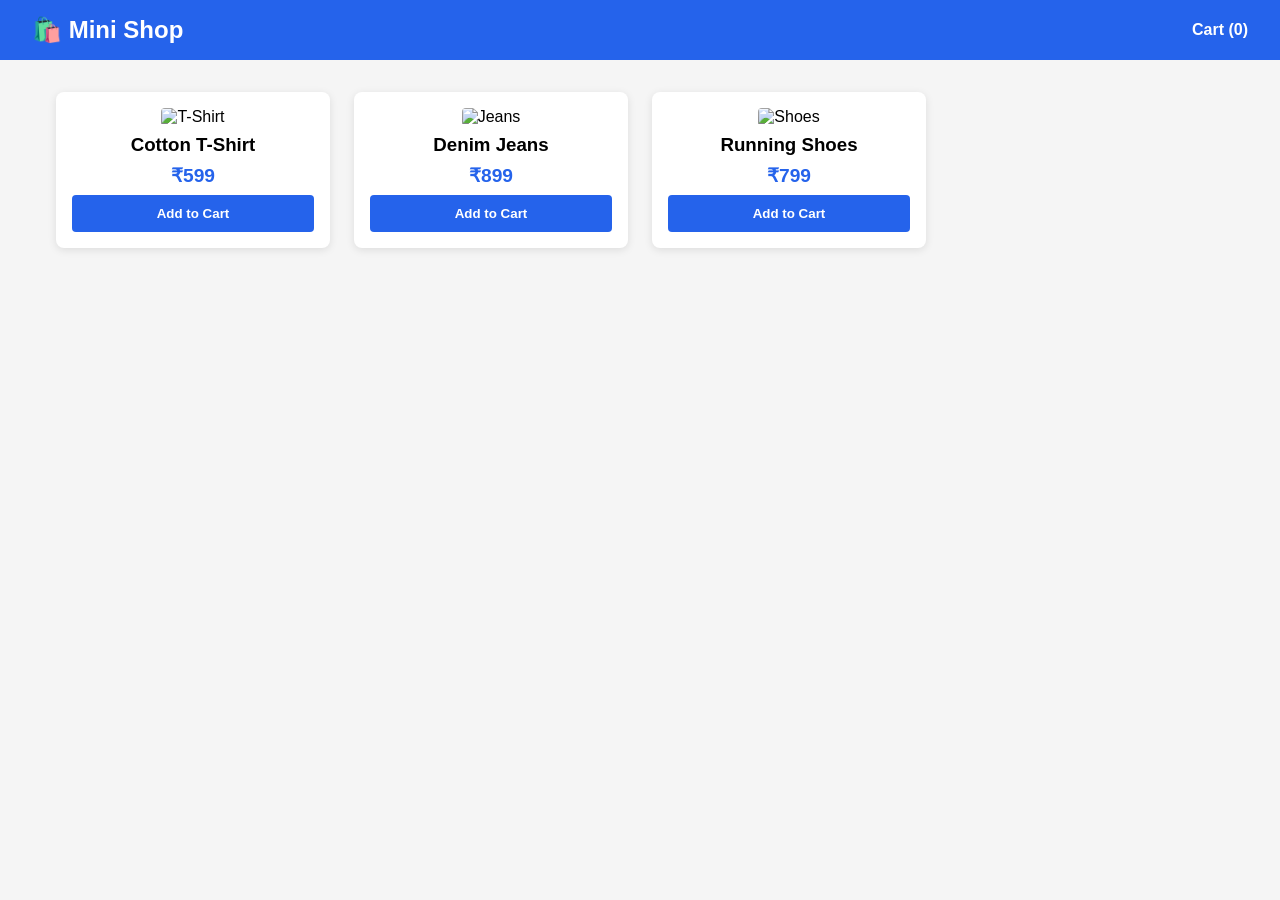
==== index.html @ ed9ce502 "Update index.html" ====
<!DOCTYPE html>
<html lang="en">
<head>
  <meta charset="UTF-8">
  <meta name="viewport" content="width=device-width, initial-scale=1.0">
  <title>Mini Shop</title>
  <style>
    * { margin: 0; padding: 0; box-sizing: border-box; }
    body { font-family: Arial, sans-serif; background: #f5f5f5; }
    
    /* Navbar */
    nav {
      background: #2563eb;
      color: white;
      padding: 1rem 2rem;
      display: flex;
      justify-content: space-between;
      align-items: center;
    }
    nav h1 { font-size: 1.5rem; }
    nav a { color: white; text-decoration: none; font-weight: bold; }
    
    /* Products Grid */
    .container {
      max-width: 1200px;
      margin: 2rem auto;
      padding: 0 1rem;
    }
    .products {
      display: grid;
      grid-template-columns: repeat(auto-fill, minmax(250px, 1fr));
      gap: 1.5rem;
    }
    
    /* Product Card */
    .product-card {
      background: white;
      border-radius: 8px;
      padding: 1rem;
      box-shadow: 0 2px 8px rgba(0,0,0,0.1);
      text-align: center;
    }
    .product-card img {
      width: 100%;
      height: 200px;
      object-fit: cover;
      border-radius: 4px;
    }
    .product-card h3 { margin: 0.5rem 0; }
    .product-card p { color: #2563eb; font-weight: bold; font-size: 1.2rem; }
    
    /* Button */
    .btn {
      background: #2563eb;
      color: white;
      border: none;
      padding: 0.7rem 1.5rem;
      border-radius: 4px;
      cursor: pointer;
      margin-top: 0.5rem;
      width: 100%;
      font-weight: bold;
    }
    .btn:hover { background: #1d4ed8; }
  </style>
</head>
<body>

  <!-- NAVBAR - Cart Count Yaha Hai -->
  <nav>
    <h1>🛍️ Mini Shop</h1>
    <a href="/cart">Cart (<span id="cart-count">0</span>)</a>
  </nav>

  <!-- PRODUCTS -->
  <div class="container">
    <div class="products">
      
      <!-- PRODUCT 1 -->
      <div class="product-card">
        <img src="https://via.placeholder.com/250x200" alt="T-Shirt">
        <h3>Cotton T-Shirt</h3>
        <p>₹599</p>
        <button class="btn" onclick="addToCart(1, 'Cotton T-Shirt', 599, 'https://via.placeholder.com/250x200')">
          Add to Cart
        </button>
      </div>

      <!-- PRODUCT 2 -->
      <div class="product-card">
        <img src="https://via.placeholder.com/250x200" alt="Jeans">
        <h3>Denim Jeans</h3>
        <p>₹899</p>
        <button class="btn" onclick="addToCart(2, 'Denim Jeans', 899, 'https://via.placeholder.com/250x200')">
          Add to Cart
        </button>
      </div>

      <!-- PRODUCT 3 -->
      <div class="product-card">
        <img src="https://via.placeholder.com/250x200" alt="Shoes">
        <h3>Running Shoes</h3>
        <p>₹799</p>
        <button class="btn" onclick="addToCart(3, 'Running Shoes', 799, 'https://via.placeholder.com/250x200')">
          Add to Cart
        </button>
      </div>

    </div>
  </div>

  <!-- SCRIPT.JS LINK - Sabse Neeche -->
  <script src="script.js"></script>
</body>
</html>
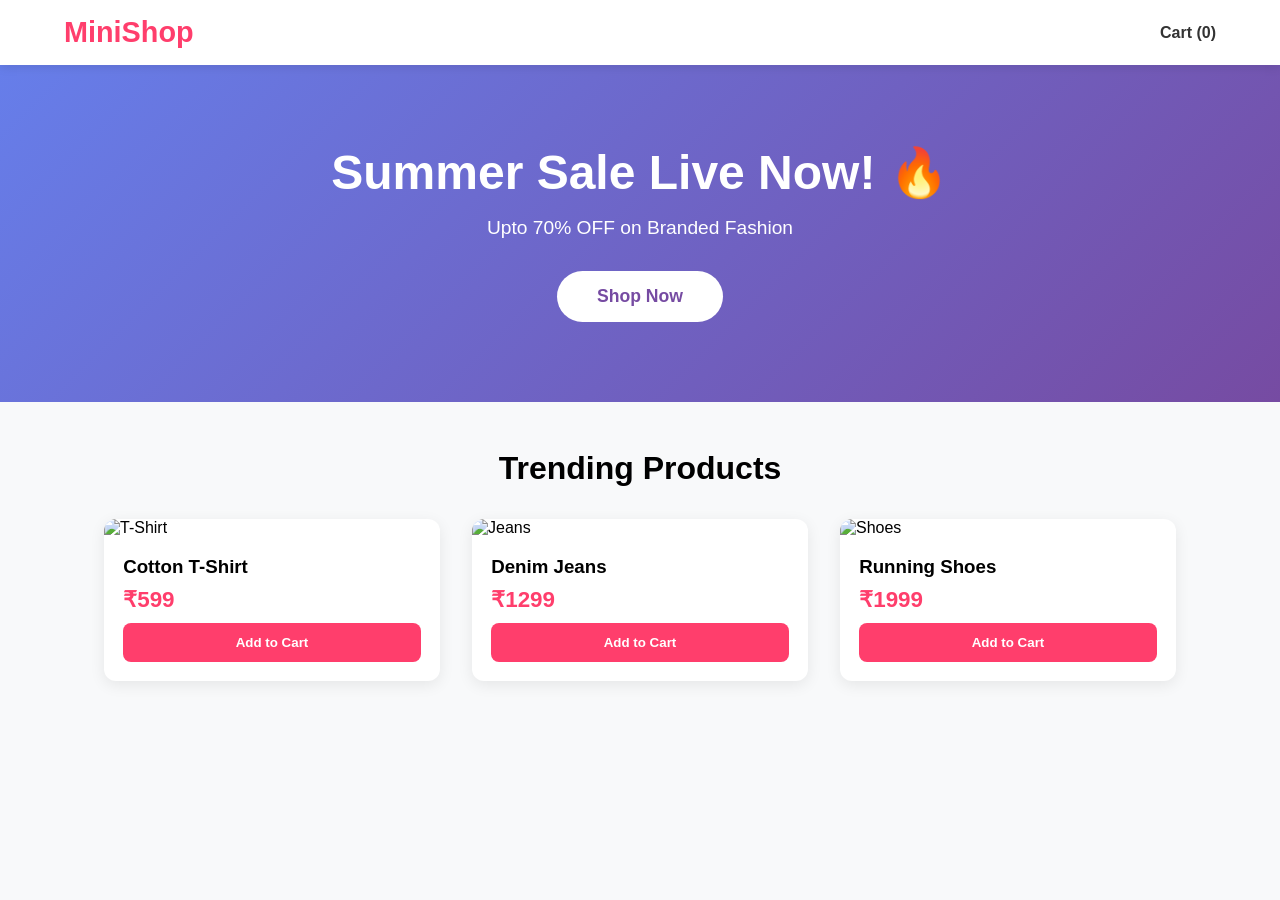
==== commit 54a0ca40: "Update index.html" ====
--- a/index.html
+++ b/index.html
@@ -3,113 +3,144 @@
 <head>
   <meta charset="UTF-8">
   <meta name="viewport" content="width=device-width, initial-scale=1.0">
-  <title>Mini Shop</title>
+  <title>Mini Shop - Fashion Store</title>
   <style>
     * { margin: 0; padding: 0; box-sizing: border-box; }
-    body { font-family: Arial, sans-serif; background: #f5f5f5; }
+    body { font-family: 'Poppins', sans-serif; background: #f8f9fa; }
     
-    /* Navbar */
     nav {
-      background: #2563eb;
-      color: white;
-      padding: 1rem 2rem;
+      background: white;
+      padding: 1rem 5%;
+      box-shadow: 0 2px 10px rgba(0,0,0,0.1);
       display: flex;
       justify-content: space-between;
       align-items: center;
+      position: sticky;
+      top: 0;
     }
-    nav h1 { font-size: 1.5rem; }
-    nav a { color: white; text-decoration: none; font-weight: bold; }
+    nav h1 { color: #ff3e6c; font-size: 1.8rem; }
+    nav a { color: #333; text-decoration: none; font-weight: 600; }
     
-    /* Products Grid */
-    .container {
-      max-width: 1200px;
-      margin: 2rem auto;
-      padding: 0 1rem;
+    /* HERO SECTION - Yahi game changer hai */
+    .hero {
+      background: linear-gradient(135deg, #667eea 0%, #764ba2 100%);
+      color: white;
+      text-align: center;
+      padding: 80px 20px;
     }
+    .hero h2 { font-size: 3rem; margin-bottom: 1rem; }
+    .hero p { font-size: 1.2rem; margin-bottom: 2rem; }
+    .btn-primary {
+      background: white;
+      color: #764ba2;
+      padding: 15px 40px;
+      border: none;
+      border-radius: 50px;
+      font-size: 1.1rem;
+      font-weight: bold;
+      cursor: pointer;
+    }
+    .btn-primary:hover { transform: scale(1.05); }
+    
+    .container { max-width: 1200px; margin: 3rem auto; padding: 0 5%; }
+    .section-title { font-size: 2rem; margin-bottom: 2rem; text-align: center; }
+    
     .products {
       display: grid;
-      grid-template-columns: repeat(auto-fill, minmax(250px, 1fr));
-      gap: 1.5rem;
+      grid-template-columns: repeat(auto-fill, minmax(280px, 1fr));
+      gap: 2rem;
     }
     
-    /* Product Card */
     .product-card {
       background: white;
-      border-radius: 8px;
-      padding: 1rem;
-      box-shadow: 0 2px 8px rgba(0,0,0,0.1);
-      text-align: center;
+      border-radius: 12px;
+      overflow: hidden;
+      box-shadow: 0 4px 15px rgba(0,0,0,0.08);
+      transition: all 0.3s;
+    }
+    .product-card:hover {
+      transform: translateY(-8px);
+      box-shadow: 0 12px 30px rgba(0,0,0,0.15);
     }
     .product-card img {
       width: 100%;
-      height: 200px;
+      height: 300px;
       object-fit: cover;
-      border-radius: 4px;
     }
-    .product-card h3 { margin: 0.5rem 0; }
-    .product-card p { color: #2563eb; font-weight: bold; font-size: 1.2rem; }
+    .product-info { padding: 1.2rem; }
+    .product-info h3 { margin-bottom: 0.5rem; }
+    .price { color: #ff3e6c; font-size: 1.4rem; font-weight: bold; }
     
-    /* Button */
     .btn {
-      background: #2563eb;
+      background: #ff3e6c;
       color: white;
       border: none;
-      padding: 0.7rem 1.5rem;
-      border-radius: 4px;
+      padding: 12px;
+      border-radius: 8px;
       cursor: pointer;
-      margin-top: 0.5rem;
       width: 100%;
-      font-weight: bold;
+      margin-top: 10px;
+      font-weight: 600;
     }
-    .btn:hover { background: #1d4ed8; }
+    .btn:hover { background: #e02d55; }
   </style>
 </head>
 <body>
 
-  <!-- NAVBAR - Cart Count Yaha Hai -->
   <nav>
-    <h1>🛍️ Mini Shop</h1>
+    <h1>MiniShop</h1>
     <a href="/cart">Cart (<span id="cart-count">0</span>)</a>
   </nav>
 
-  <!-- PRODUCTS -->
-  <div class="container">
+  <!-- HERO SECTION - PEHLE YE AAYEGA -->
+  <div class="hero">
+    <h2>Summer Sale Live Now! 🔥</h2>
+    <p>Upto 70% OFF on Branded Fashion</p>
+    <button class="btn-primary" onclick="document.getElementById('products').scrollIntoView()">Shop Now</button>
+  </div>
+
+  <!-- PRODUCTS SECTION -->
+  <div class="container" id="products">
+    <h2 class="section-title">Trending Products</h2>
+    
     <div class="products">
       
-      <!-- PRODUCT 1 -->
       <div class="product-card">
-        <img src="https://via.placeholder.com/250x200" alt="T-Shirt">
-        <h3>Cotton T-Shirt</h3>
-        <p>₹599</p>
-        <button class="btn" onclick="addToCart(1, 'Cotton T-Shirt', 599, 'https://via.placeholder.com/250x200')">
-          Add to Cart
-        </button>
+        <img src="https://images.unsplash.com/photo-1521572163474-6864f9cf17ab?w=400" alt="T-Shirt">
+        <div class="product-info">
+          <h3>Cotton T-Shirt</h3>
+          <p class="price">₹599</p>
+          <button class="btn" onclick="addToCart(1, 'Cotton T-Shirt', 599, 'https://images.unsplash.com/photo-1521572163474-6864f9cf17ab?w=400')">
+            Add to Cart
+          </button>
+        </div>
       </div>
 
-      <!-- PRODUCT 2 -->
       <div class="product-card">
-        <img src="https://via.placeholder.com/250x200" alt="Jeans">
-        <h3>Denim Jeans</h3>
-        <p>₹899</p>
-        <button class="btn" onclick="addToCart(2, 'Denim Jeans', 899, 'https://via.placeholder.com/250x200')">
-          Add to Cart
-        </button>
+        <img src="https://images.unsplash.com/photo-1542272604-787c3835535d?w=400" alt="Jeans">
+        <div class="product-info">
+          <h3>Denim Jeans</h3>
+          <p class="price">₹1299</p>
+          <button class="btn" onclick="addToCart(2, 'Denim Jeans', 1299, 'https://images.unsplash.com/photo-1542272604-787c3835535d?w=400')">
+            Add to Cart
+          </button>
+        </div>
       </div>
 
-      <!-- PRODUCT 3 -->
       <div class="product-card">
-        <img src="https://via.placeholder.com/250x200" alt="Shoes">
-        <h3>Running Shoes</h3>
-        <p>₹799</p>
-        <button class="btn" onclick="addToCart(3, 'Running Shoes', 799, 'https://via.placeholder.com/250x200')">
-          Add to Cart
-        </button>
+        <img src="https://images.unsplash.com/photo-1542291026-7eec264c27ff?w=400" alt="Shoes">
+        <div class="product-info">
+          <h3>Running Shoes</h3>
+          <p class="price">₹1999</p>
+          <button class="btn" onclick="addToCart(3, 'Running Shoes', 1999, 'https://images.unsplash.com/photo-1542291026-7eec264c27ff?w=400')">
+            Add to Cart
+          </button>
+        </div>
       </div>
 
     </div>
   </div>
 
-  <!-- SCRIPT.JS LINK - Sabse Neeche -->
   <script src="script.js"></script>
 </body>
 </html>
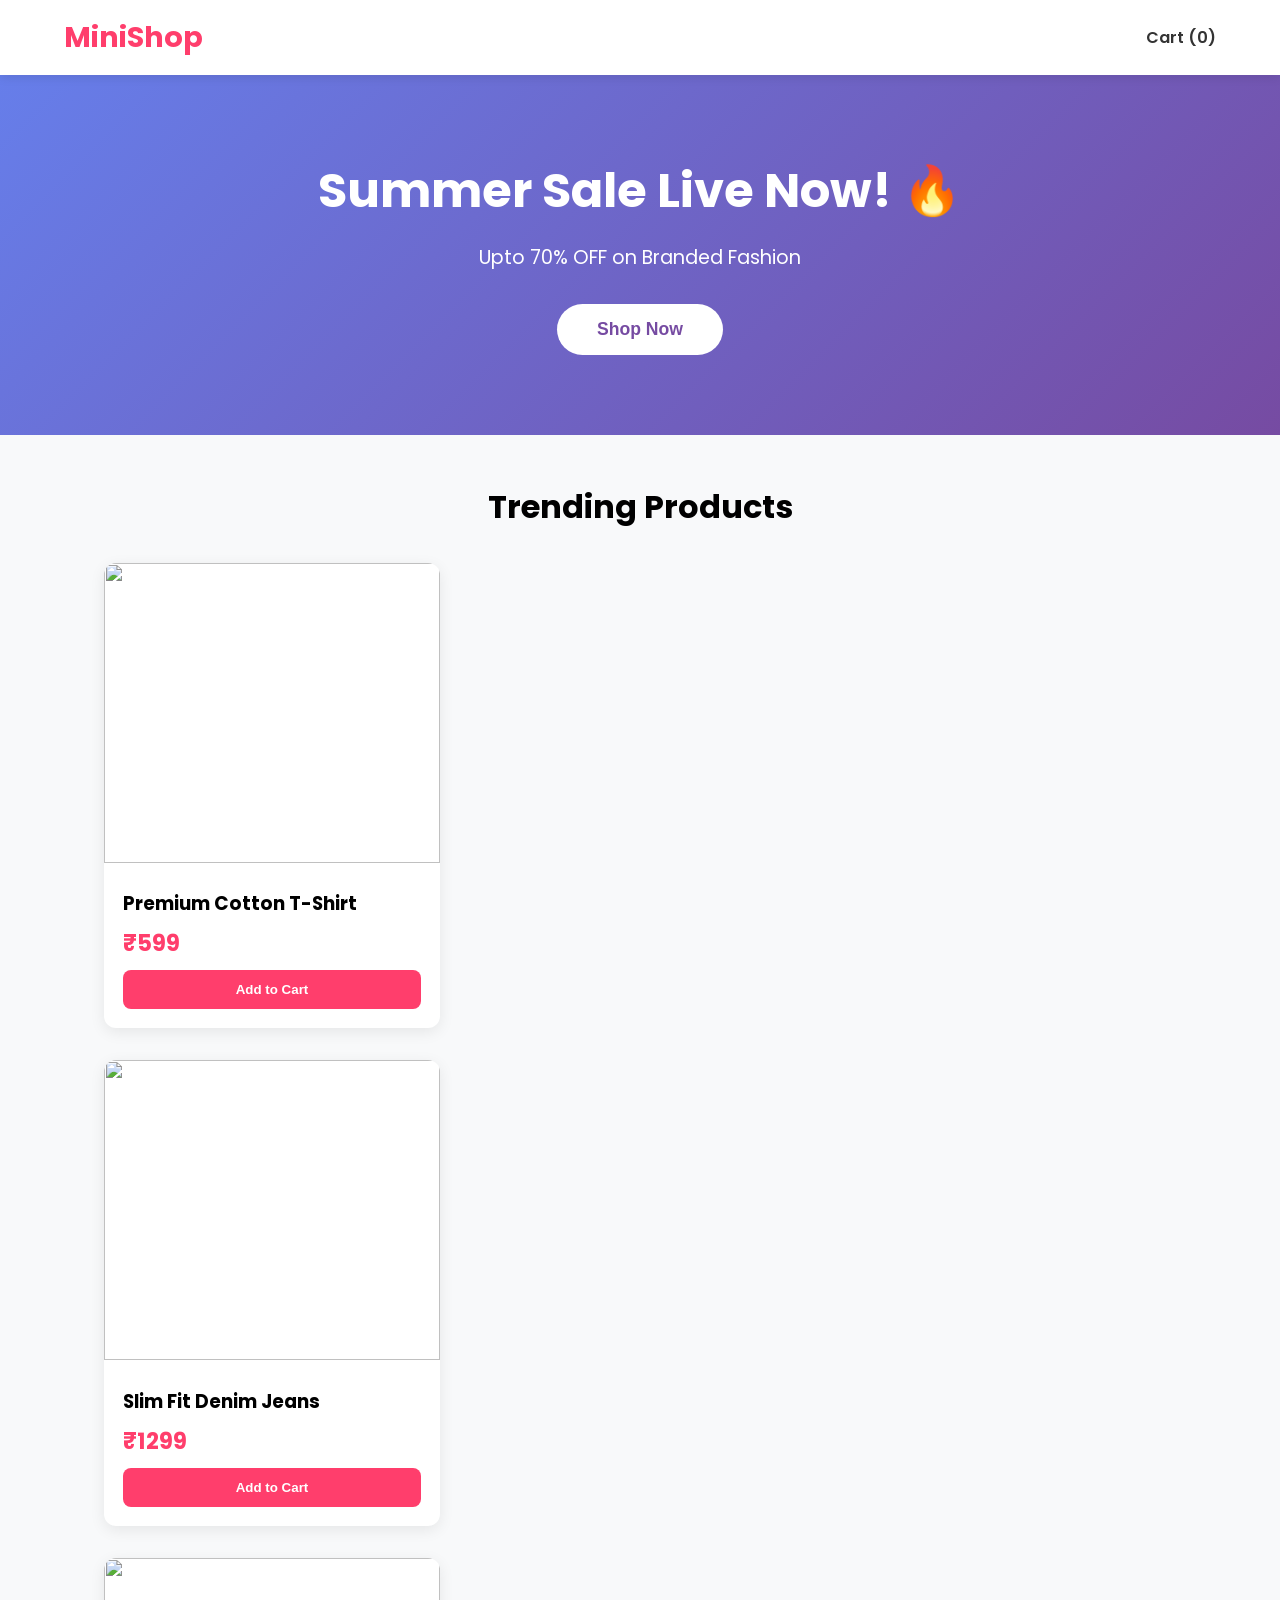
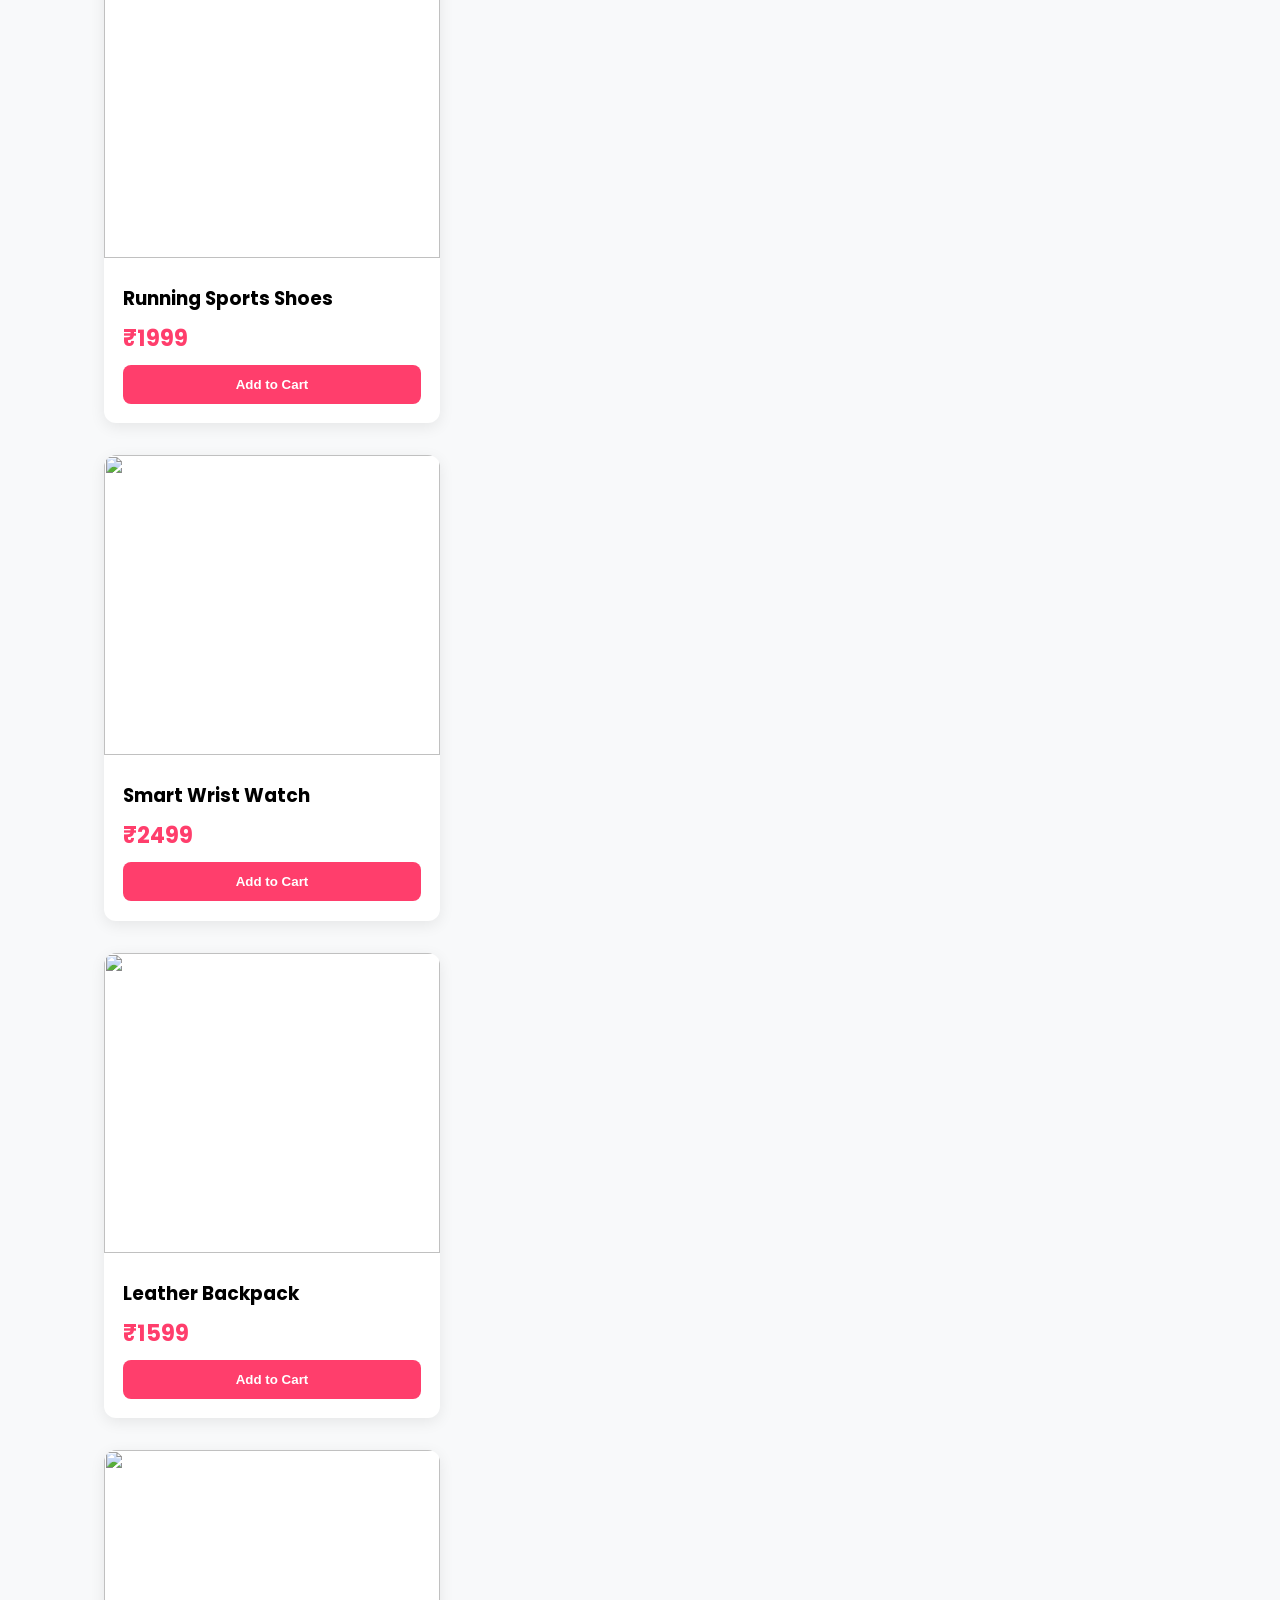
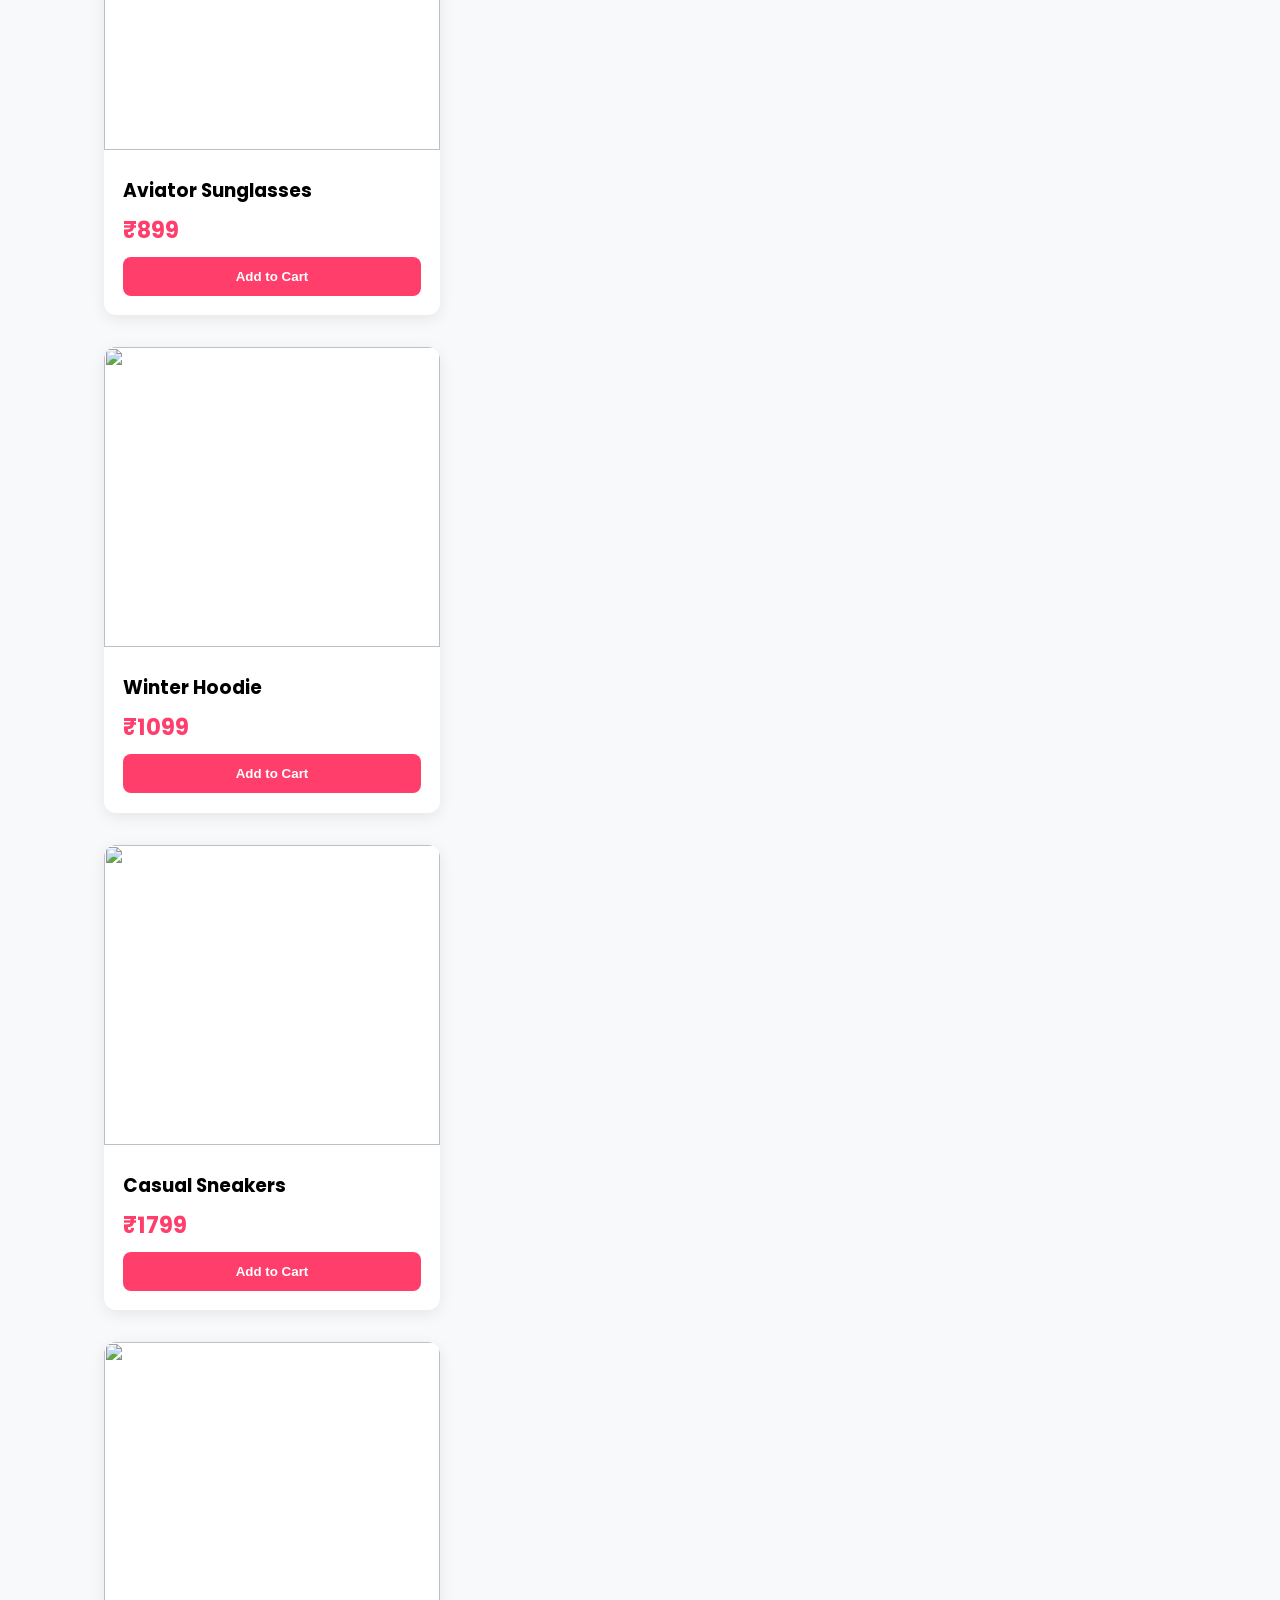
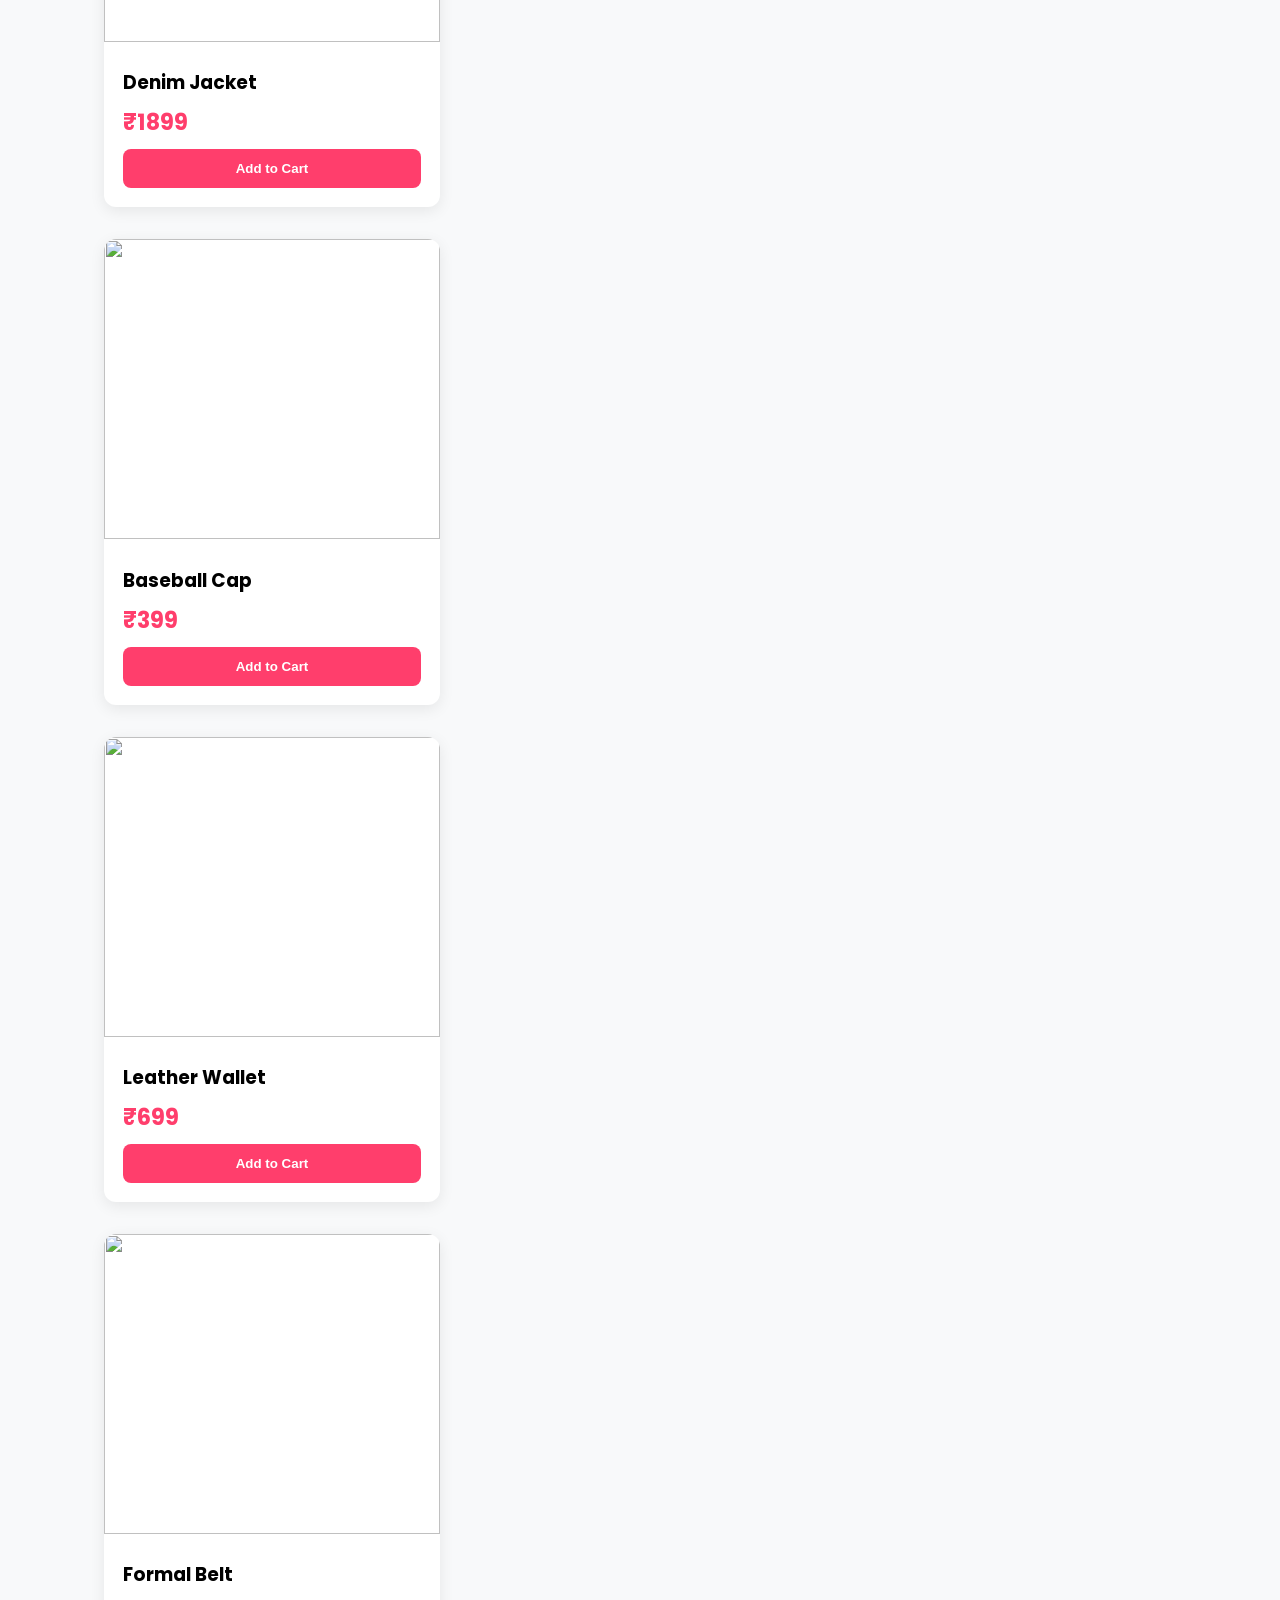
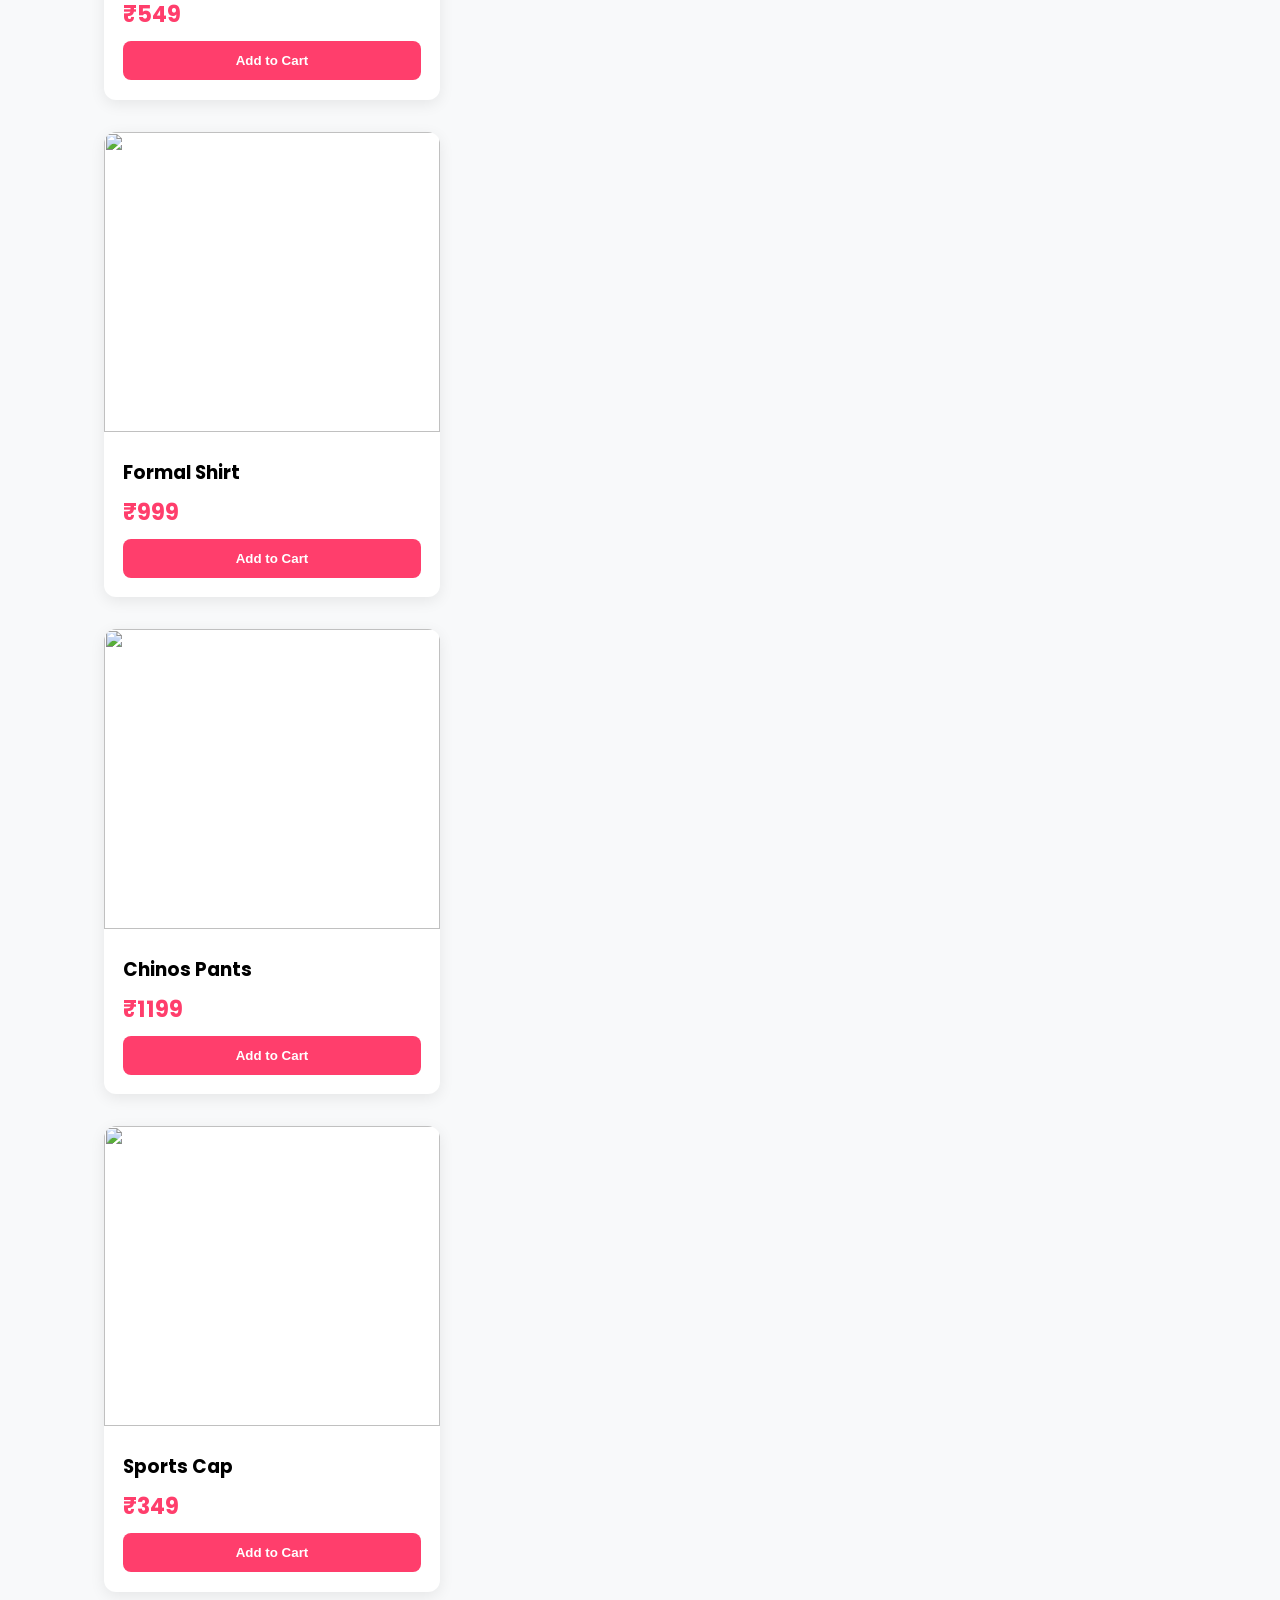
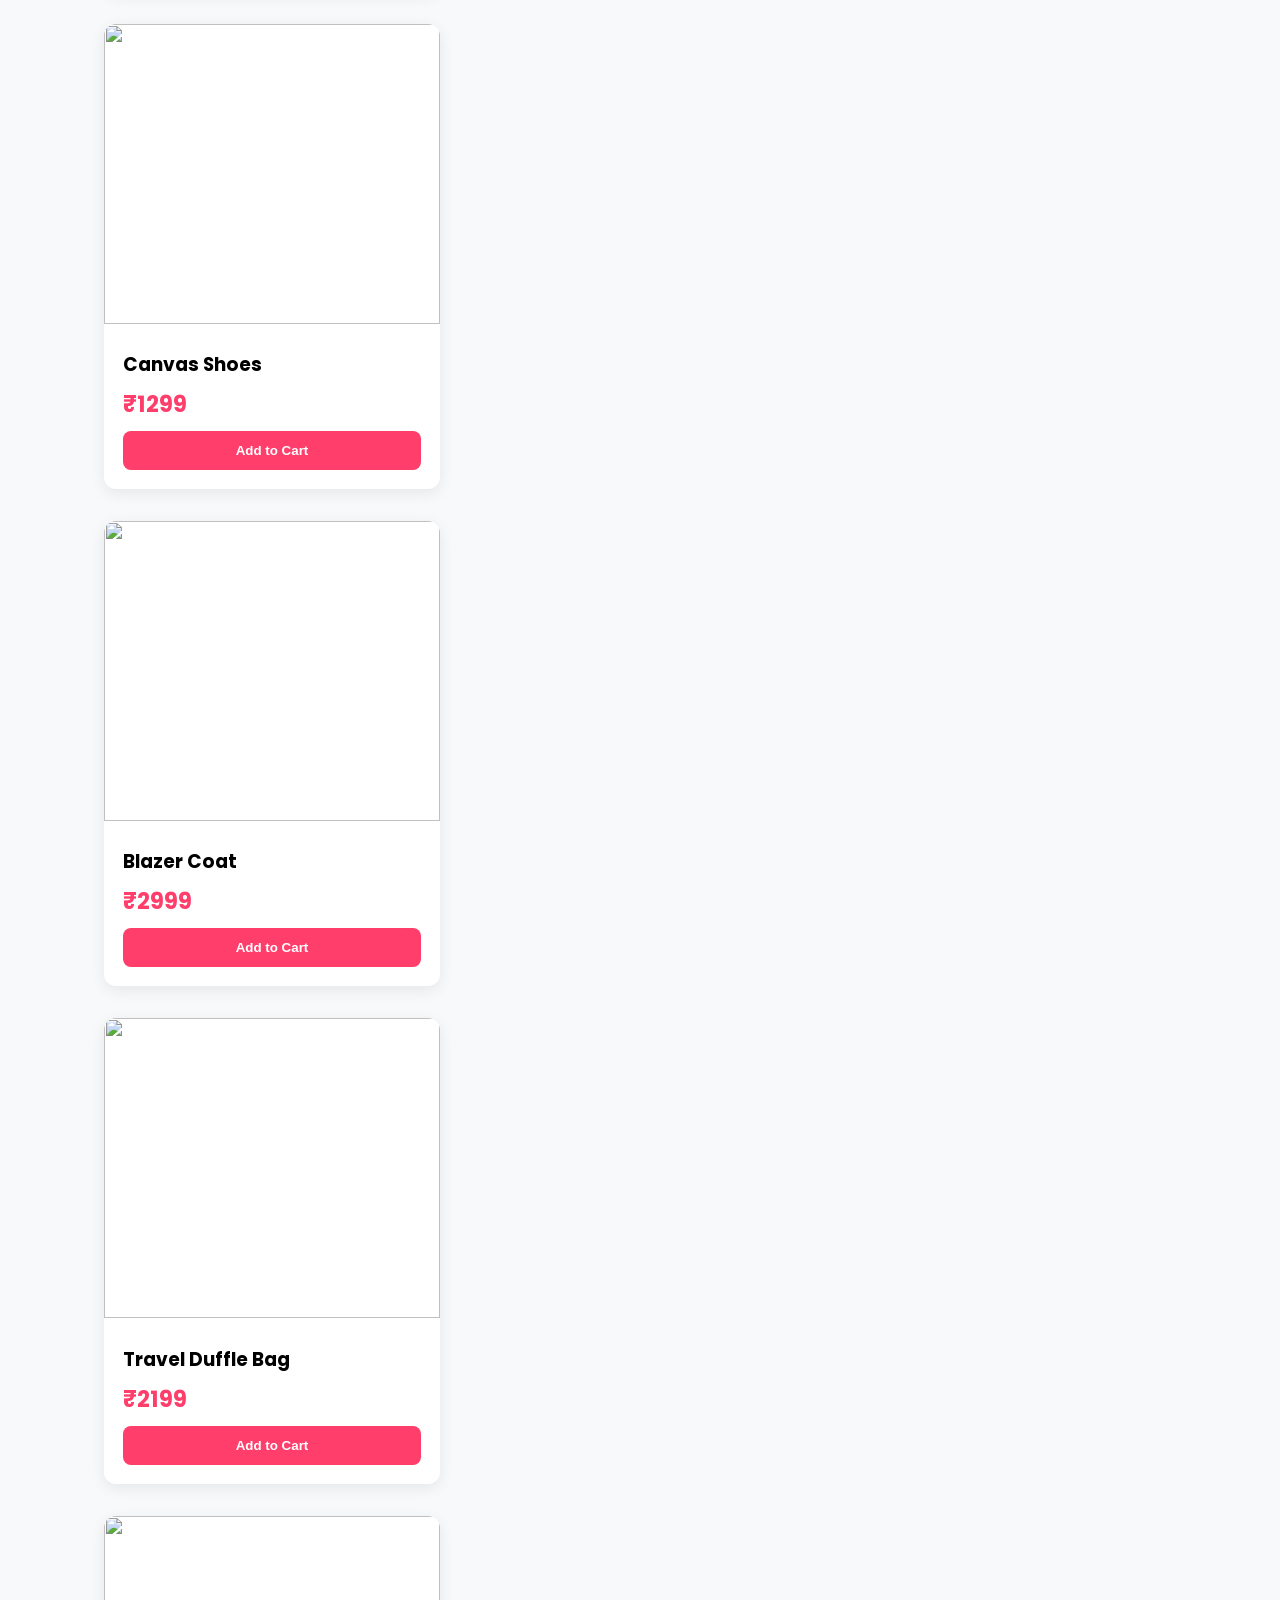
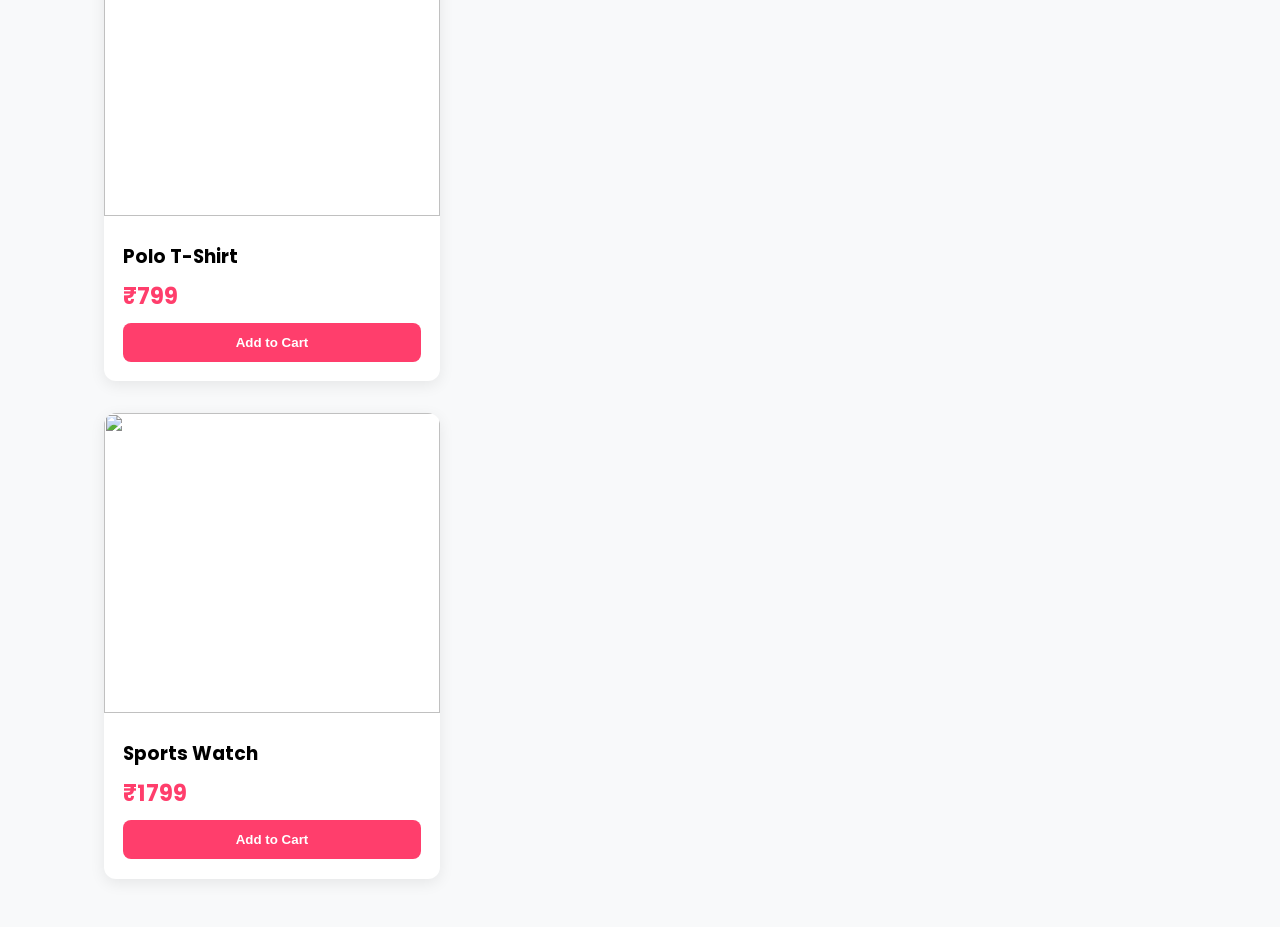
==== commit b3227fbd: "Update index.html" ====
--- a/index.html
+++ b/index.html
@@ -1,6 +1,7 @@
 <!DOCTYPE html>
 <html lang="en">
 <head>
+  <link href="https://fonts.googleapis.com/css2?family=Poppins:wght@300;400;500;600;700&display=swap" rel="stylesheet">
   <meta charset="UTF-8">
   <meta name="viewport" content="width=device-width, initial-scale=1.0">
   <title>Mini Shop - Fashion Store</title>
@@ -104,41 +105,48 @@
     <h2 class="section-title">Trending Products</h2>
     
     <div class="products">
-      
-      <div class="product-card">
-        <img src="https://images.unsplash.com/photo-1521572163474-6864f9cf17ab?w=400" alt="T-Shirt">
-        <div class="product-info">
-          <h3>Cotton T-Shirt</h3>
-          <p class="price">₹599</p>
-          <button class="btn" onclick="addToCart(1, 'Cotton T-Shirt', 599, 'https://images.unsplash.com/photo-1521572163474-6864f9cf17ab?w=400')">
-            Add to Cart
-          </button>
-        </div>
-      </div>
+      <div class="products">
+  <!-- 1 --> <div class="product-card"><img src="https://images.unsplash.com/photo-1521572163474-6864f9cf17ab?w=400"><div class="product-info"><h3>Premium Cotton T-Shirt</h3><p class="price">₹599</p><button class="btn" onclick="addToCart(1,'Premium Cotton T-Shirt',599,'https://images.unsplash.com/photo-1521572163474-6864f9cf17ab?w=400')">Add to Cart</button></div></div>
+  
+  <!-- 2 --> <div class="product-card"><img src="https://images.unsplash.com/photo-1542272604-787c3835535d?w=400"><div class="product-info"><h3>Slim Fit Denim Jeans</h3><p class="price">₹1299</p><button class="btn" onclick="addToCart(2,'Slim Fit Denim Jeans',1299,'https://images.unsplash.com/photo-1542272604-787c3835535d?w=400')">Add to Cart</button></div></div>
+  
+  <!-- 3 --> <div class="product-card"><img src="https://images.unsplash.com/photo-1542291026-7eec264c27ff?w=400"><div class="product-info"><h3>Running Sports Shoes</h3><p class="price">₹1999</p><button class="btn" onclick="addToCart(3,'Running Sports Shoes',1999,'https://images.unsplash.com/photo-1542291026-7eec264c27ff?w=400')">Add to Cart</button></div></div>
+  
+  <!-- 4 --> <div class="product-card"><img src="https://images.unsplash.com/photo-1523275335684-37898b6baf30?w=400"><div class="product-info"><h3>Smart Wrist Watch</h3><p class="price">₹2499</p><button class="btn" onclick="addToCart(4,'Smart Wrist Watch',2499,'https://images.unsplash.com/photo-1523275335684-37898b6baf30?w=400')">Add to Cart</button></div></div>
+  
+  <!-- 5 --> <div class="product-card"><img src="https://images.unsplash.com/photo-1553062407-98eeb64c6a62?w=400"><div class="product-info"><h3>Leather Backpack</h3><p class="price">₹1599</p><button class="btn" onclick="addToCart(5,'Leather Backpack',1599,'https://images.unsplash.com/photo-1553062407-98eeb64c6a62?w=400')">Add to Cart</button></div></div>
+  
+  <!-- 6 --> <div class="product-card"><img src="https://images.unsplash.com/photo-1572635196237-14b3f281503f?w=400"><div class="product-info"><h3>Aviator Sunglasses</h3><p class="price">₹899</p><button class="btn" onclick="addToCart(6,'Aviator Sunglasses',899,'https://images.unsplash.com/photo-1572635196237-14b3f281503f?w=400')">Add to Cart</button></div></div>
+  
+  <!-- 7 --> <div class="product-card"><img src="https://images.unsplash.com/photo-1556821840-3a63f95609a7?w=400"><div class="product-info"><h3>Winter Hoodie</h3><p class="price">₹1099</p><button class="btn" onclick="addToCart(7,'Winter Hoodie',1099,'https://images.unsplash.com/photo-1556821840-3a63f95609a7?w=400')">Add to Cart</button></div></div>
+  
+  <!-- 8 --> <div class="product-card"><img src="https://images.unsplash.com/photo-1560769629-975ec94e6a86?w=400"><div class="product-info"><h3>Casual Sneakers</h3><p class="price">₹1799</p><button class="btn" onclick="addToCart(8,'Casual Sneakers',1799,'https://images.unsplash.com/photo-1560769629-975ec94e6a86?w=400')">Add to Cart</button></div></div>
+  
+  <!-- 9 --> <div class="product-card"><img src="https://images.unsplash.com/photo-1551028719-00167b16eac5?w=400"><div class="product-info"><h3>Denim Jacket</h3><p class="price">₹1899</p><button class="btn" onclick="addToCart(9,'Denim Jacket',1899,'https://images.unsplash.com/photo-1551028719-00167b16eac5?w=400')">Add to Cart</button></div></div>
+  
+  <!-- 10 --> <div class="product-card"><img src="https://images.unsplash.com/photo-1588850561407-ed78c282e89b?w=400"><div class="product-info"><h3>Baseball Cap</h3><p class="price">₹399</p><button class="btn" onclick="addToCart(10,'Baseball Cap',399,'https://images.unsplash.com/photo-1588850561407-ed78c282e89b?w=400')">Add to Cart</button></div></div>
+  
+  <!-- 11 --> <div class="product-card"><img src="https://images.unsplash.com/photo-1627123424574-724758594e93?w=400"><div class="product-info"><h3>Leather Wallet</h3><p class="price">₹699</p><button class="btn" onclick="addToCart(11,'Leather Wallet',699,'https://images.unsplash.com/photo-1627123424574-724758594e93?w=400')">Add to Cart</button></div></div>
+  
+  <!-- 12 --> <div class="product-card"><img src="https://images.unsplash.com/photo-1531310197839-ccf54634509e?w=400"><div class="product-info"><h3>Formal Belt</h3><p class="price">₹549</p><button class="btn" onclick="addToCart(12,'Formal Belt',549,'https://images.unsplash.com/photo-1531310197839-ccf54634509e?w=400')">Add to Cart</button></div></div>
+  
+  <!-- 13 --> <div class="product-card"><img src="https://images.unsplash.com/photo-1591047139829-d91aecb6caea?w=400"><div class="product-info"><h3>Formal Shirt</h3><p class="price">₹999</p><button class="btn" onclick="addToCart(13,'Formal Shirt',999,'https://images.unsplash.com/photo-1591047139829-d91aecb6caea?w=400')">Add to Cart</button></div></div>
+  
+  <!-- 14 --> <div class="product-card"><img src="https://images.unsplash.com/photo-1618354691744-3d7e04f68ac0?w=400"><div class="product-info"><h3>Chinos Pants</h3><p class="price">₹1199</p><button class="btn" onclick="addToCart(14,'Chinos Pants',1199,'https://images.unsplash.com/photo-1618354691744-3d7e04f68ac0?w=400')">Add to Cart</button></div></div>
+  
+  <!-- 15 --> <div class="product-card"><img src="https://images.unsplash.com/photo-1543163521-1bf539c55dd2?w=400"><div class="product-info"><h3>Sports Cap</h3><p class="price">₹349</p><button class="btn" onclick="addToCart(15,'Sports Cap',349,'https://images.unsplash.com/photo-1543163521-1bf539c55dd2?w=400')">Add to Cart</button></div></div>
+  
+  <!-- 16 --> <div class="product-card"><img src="https://images.unsplash.com/photo-1560762484-99e7cd42bd01?w=400"><div class="product-info"><h3>Canvas Shoes</h3><p class="price">₹1299</p><button class="btn" onclick="addToCart(16,'Canvas Shoes',1299,'https://images.unsplash.com/photo-1560762484-99e7cd42bd01?w=400')">Add to Cart</button></div></div>
+  
+  <!-- 17 --> <div class="product-card"><img src="https://images.unsplash.com/photo-1583743814966-8936f5b7be1a?w=400"><div class="product-info"><h3>Blazer Coat</h3><p class="price">₹2999</p><button class="btn" onclick="addToCart(17,'Blazer Coat',2999,'https://images.unsplash.com/photo-1583743814966-8936f5b7be1a?w=400')">Add to Cart</button></div></div>
+  
+  <!-- 18 --> <div class="product-card"><img src="https://images.unsplash.com/photo-1583394838336-acd977736f90?w=400"><div class="product-info"><h3>Travel Duffle Bag</h3><p class="price">₹2199</p><button class="btn" onclick="addToCart(18,'Travel Duffle Bag',2199,'https://images.unsplash.com/photo-1583394838336-acd977736f90?w=400')">Add to Cart</button></div></div>
+  
+  <!-- 19 --> <div class="product-card"><img src="https://images.unsplash.com/photo-1611312449408-fce27cdbb7?w=400"><div class="product-info"><h3>Polo T-Shirt</h3><p class="price">₹799</p><button class="btn" onclick="addToCart(19,'Polo T-Shirt',799,'https://images.unsplash.com/photo-1611312449408-fce27cdbb7?w=400')">Add to Cart</button></div></div>
+  
+  <!-- 20 --> <div class="product-card"><img src="https://images.unsplash.com/photo-1549298916-b41d501d3772?w=400"><div class="product-info"><h3>Sports Watch</h3><p class="price">₹1799</p><button class="btn" onclick="addToCart(20,'Sports Watch',1799,'https://images.unsplash.com/photo-1549298916-b41d501d3772?w=400')">Add to Cart</button></div></div>
+</div>
 
-      <div class="product-card">
-        <img src="https://images.unsplash.com/photo-1542272604-787c3835535d?w=400" alt="Jeans">
-        <div class="product-info">
-          <h3>Denim Jeans</h3>
-          <p class="price">₹1299</p>
-          <button class="btn" onclick="addToCart(2, 'Denim Jeans', 1299, 'https://images.unsplash.com/photo-1542272604-787c3835535d?w=400')">
-            Add to Cart
-          </button>
-        </div>
-      </div>
-
-      <div class="product-card">
-        <img src="https://images.unsplash.com/photo-1542291026-7eec264c27ff?w=400" alt="Shoes">
-        <div class="product-info">
-          <h3>Running Shoes</h3>
-          <p class="price">₹1999</p>
-          <button class="btn" onclick="addToCart(3, 'Running Shoes', 1999, 'https://images.unsplash.com/photo-1542291026-7eec264c27ff?w=400')">
-            Add to Cart
-          </button>
-        </div>
-      </div>
-
-    </div>
   </div>
 
   <script src="script.js"></script>
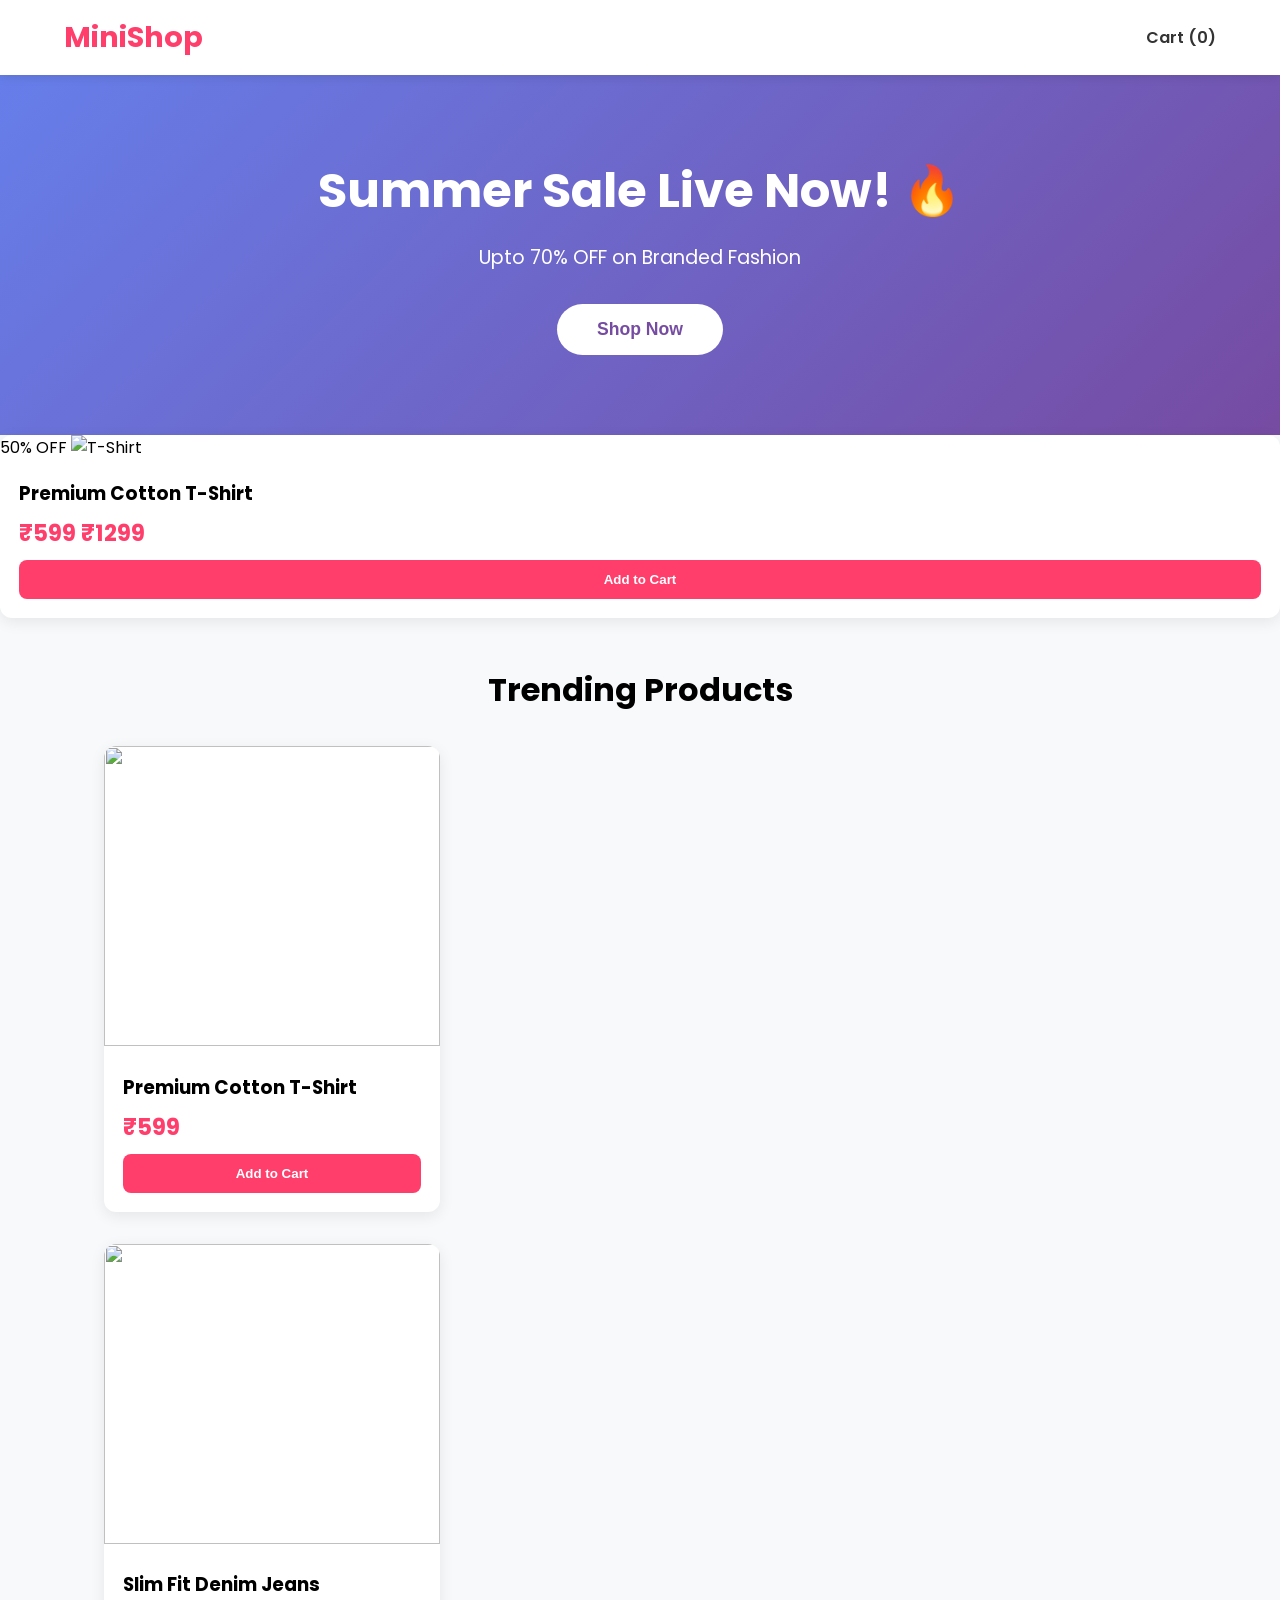
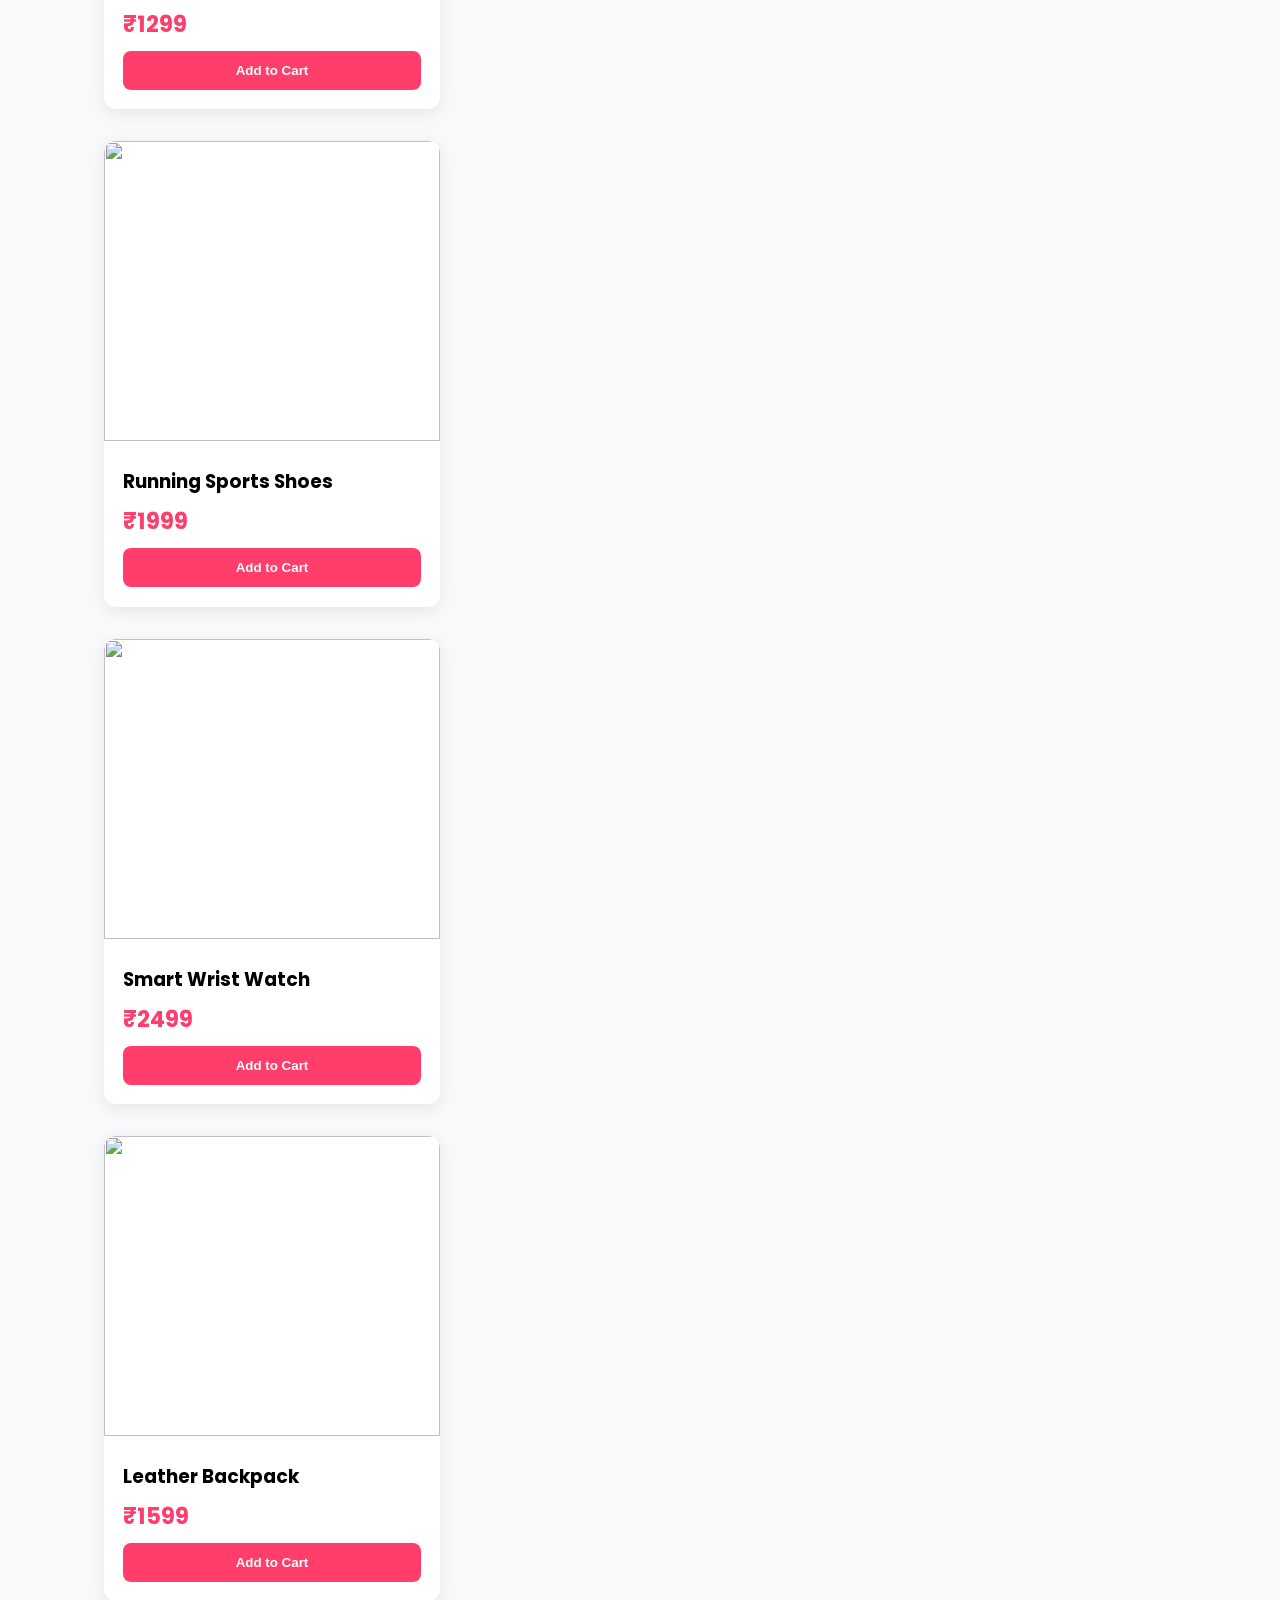
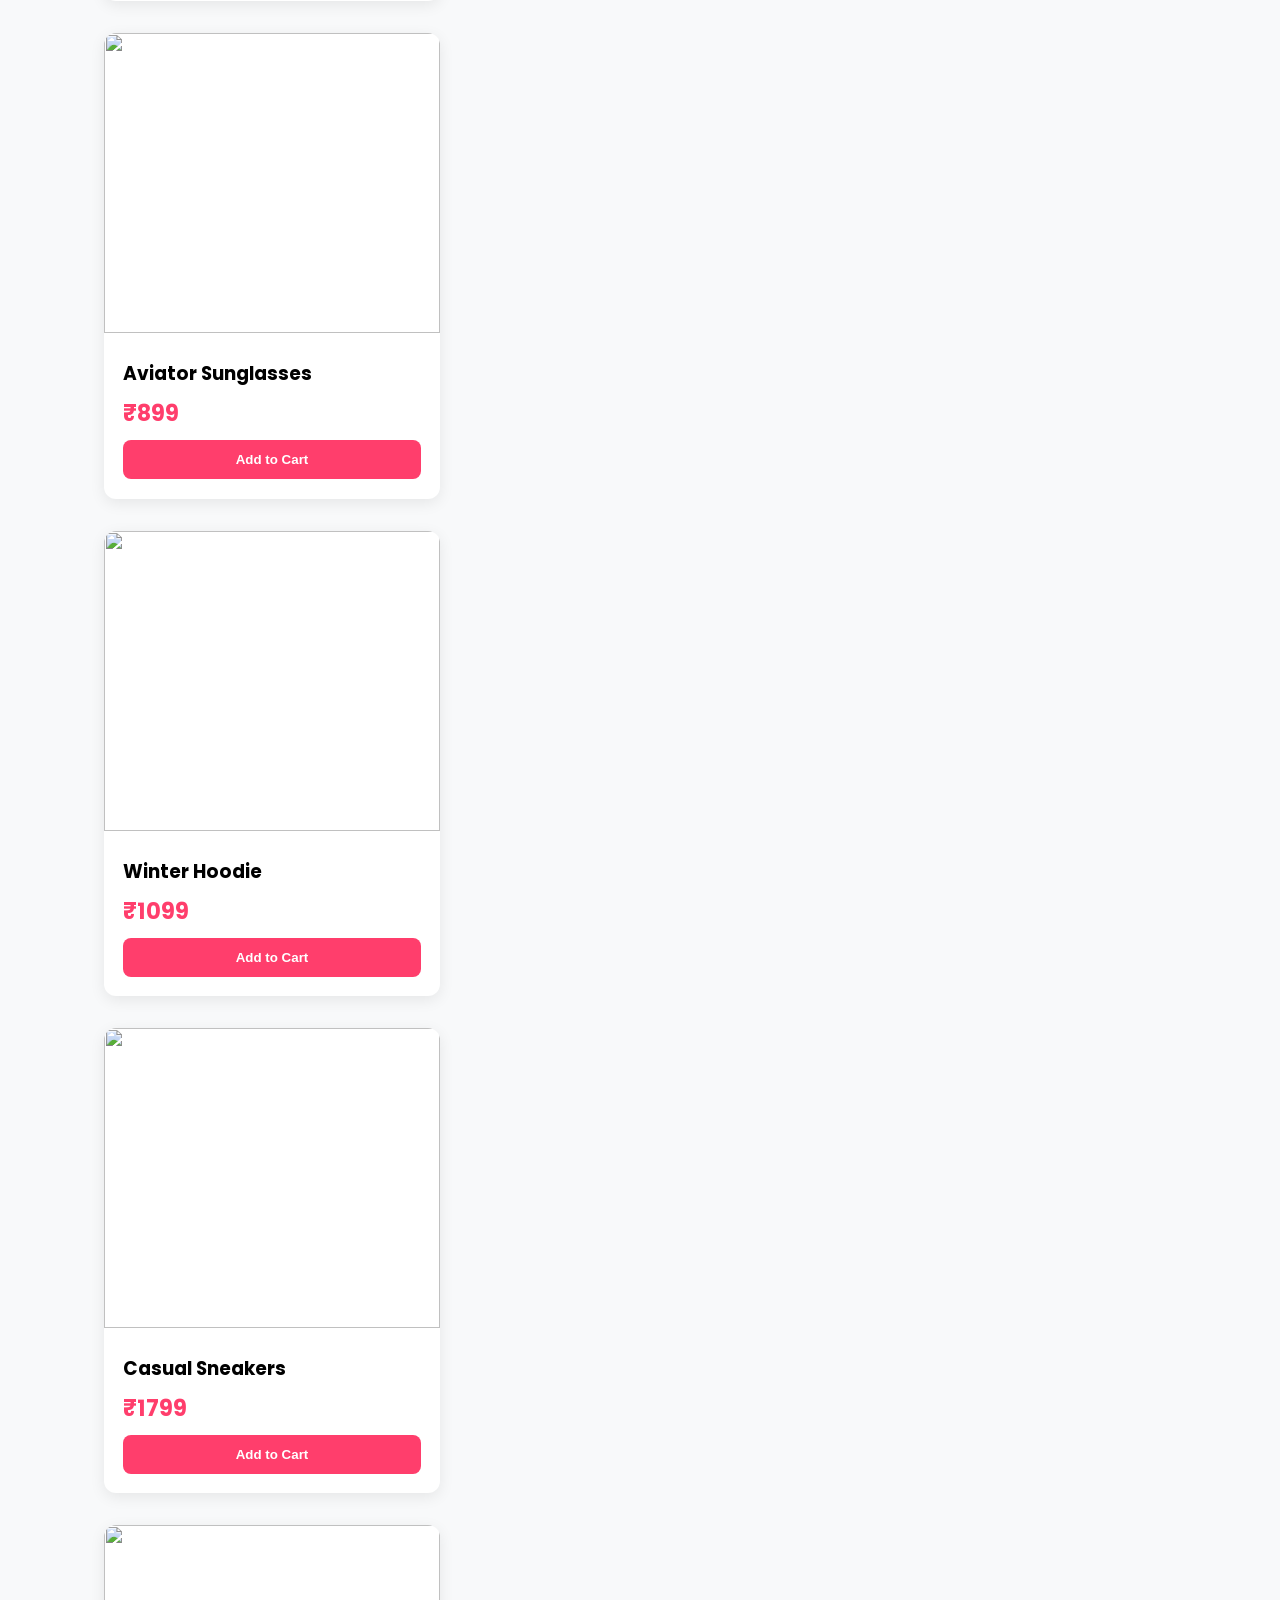
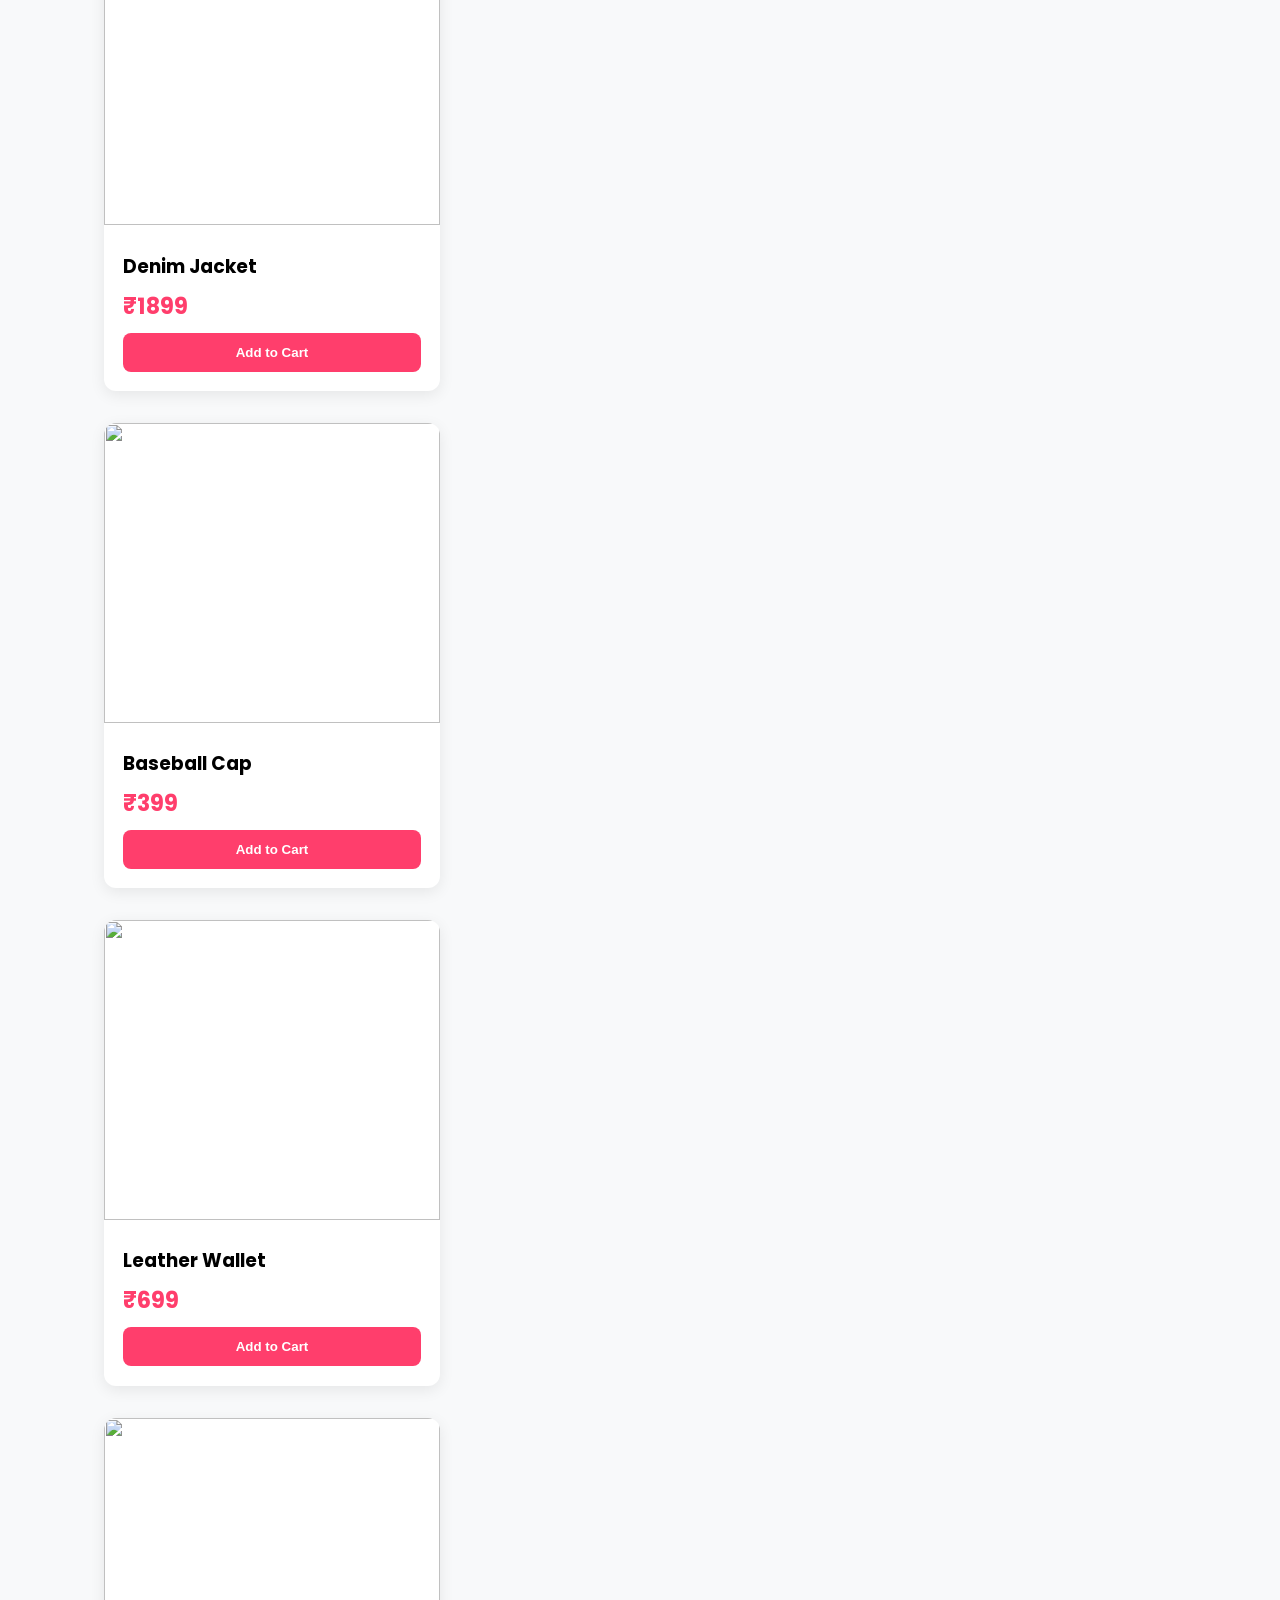
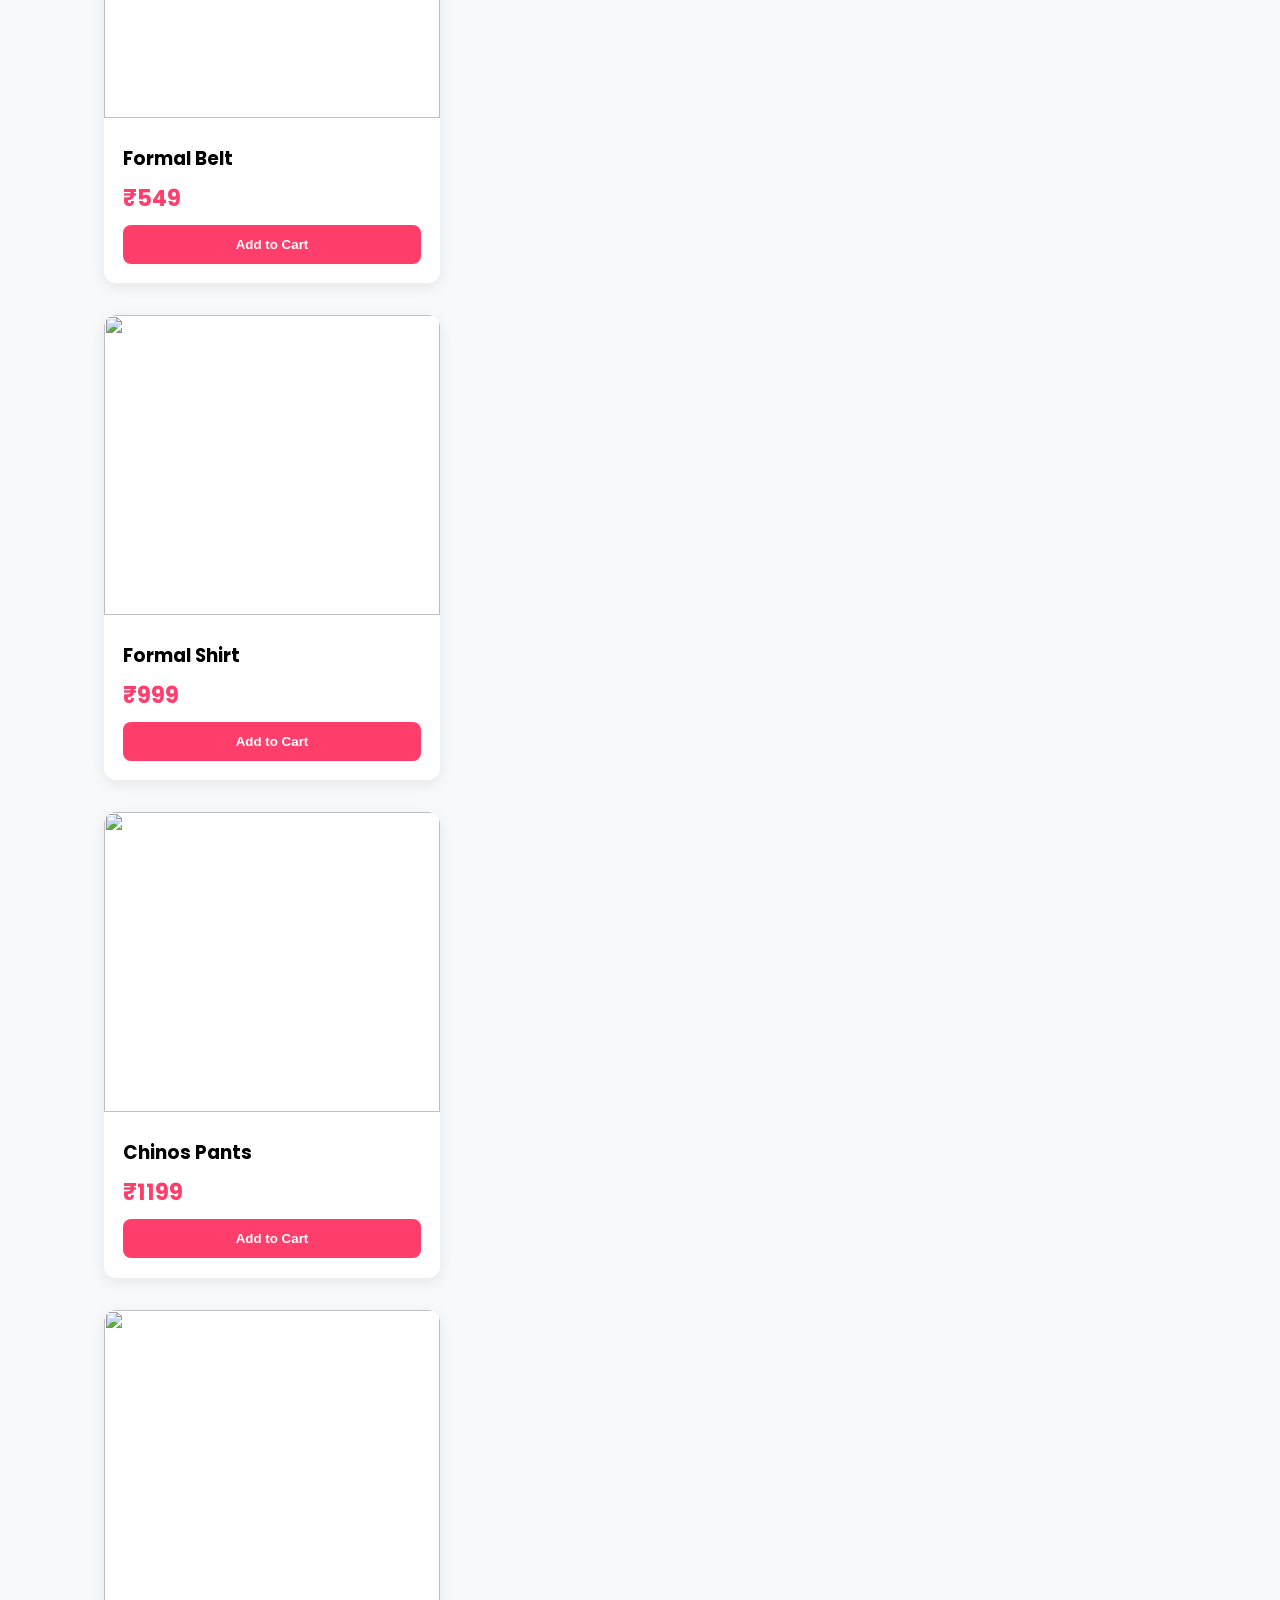
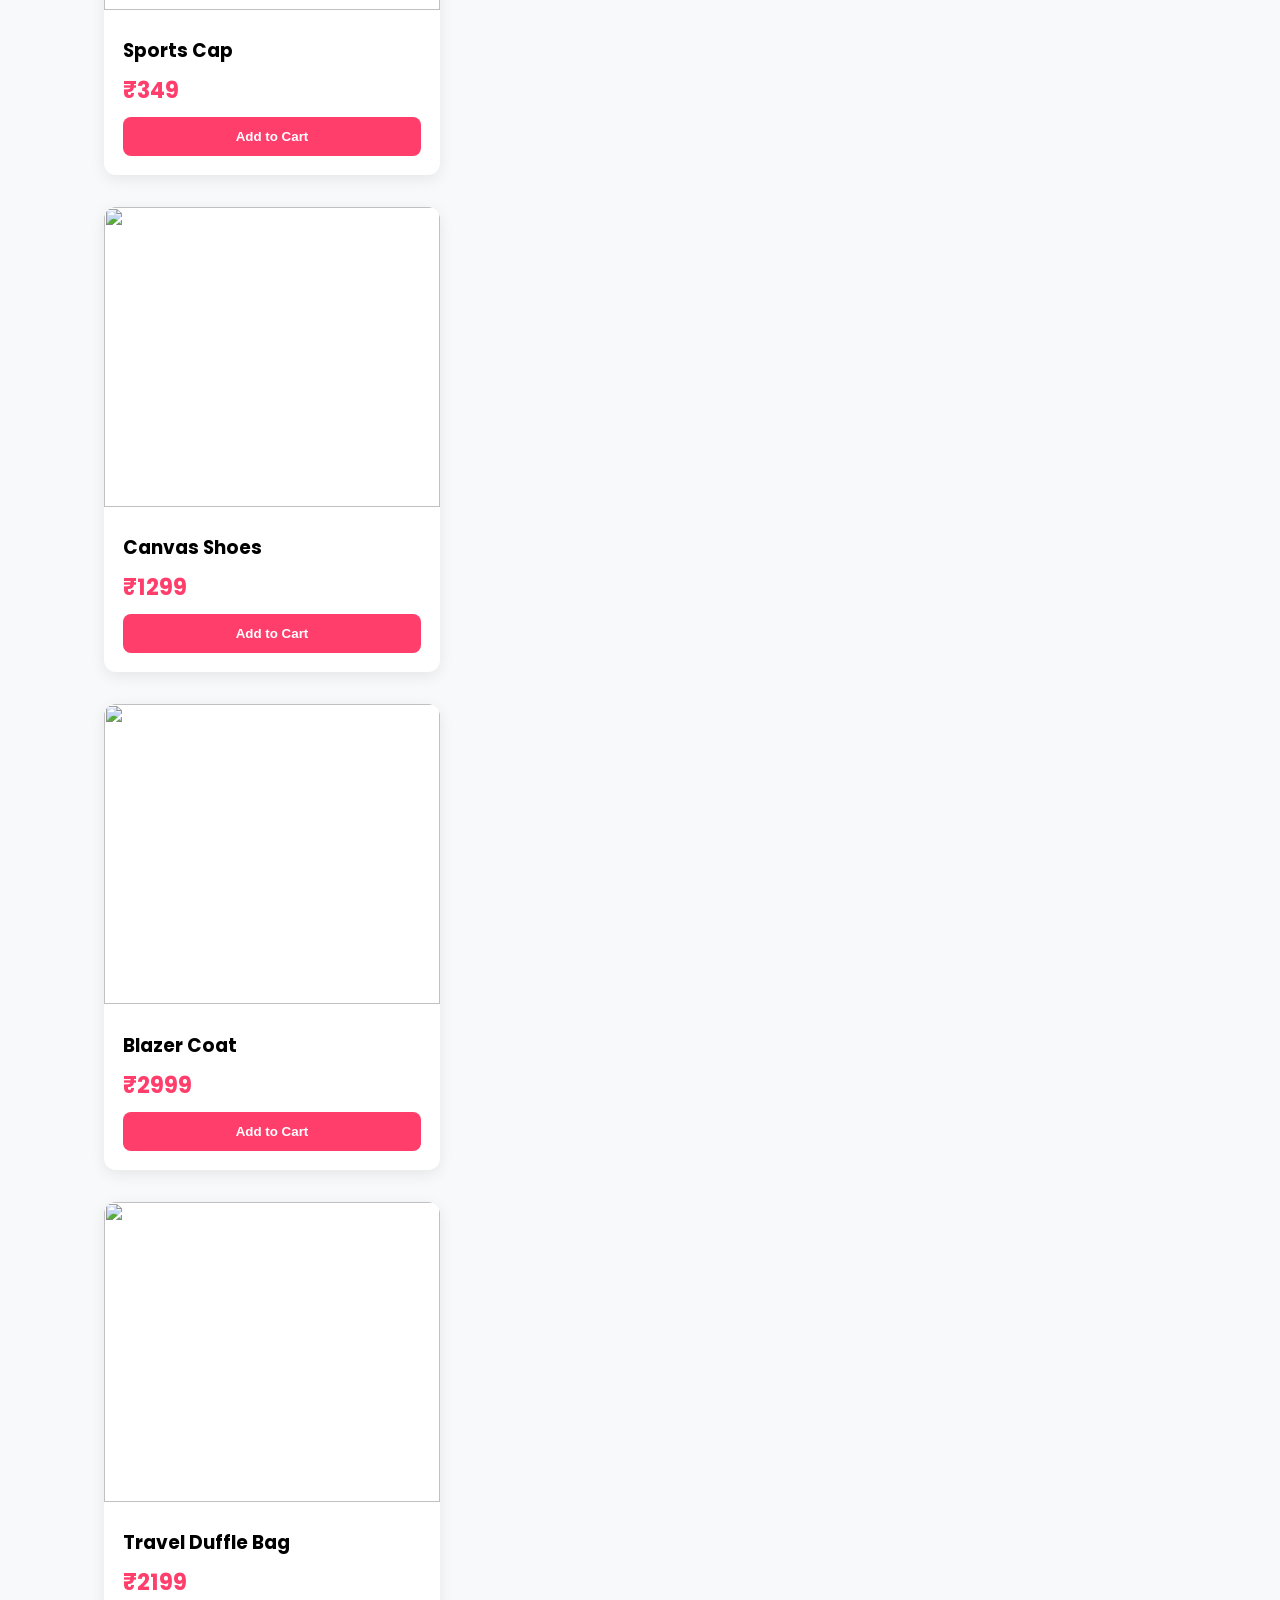
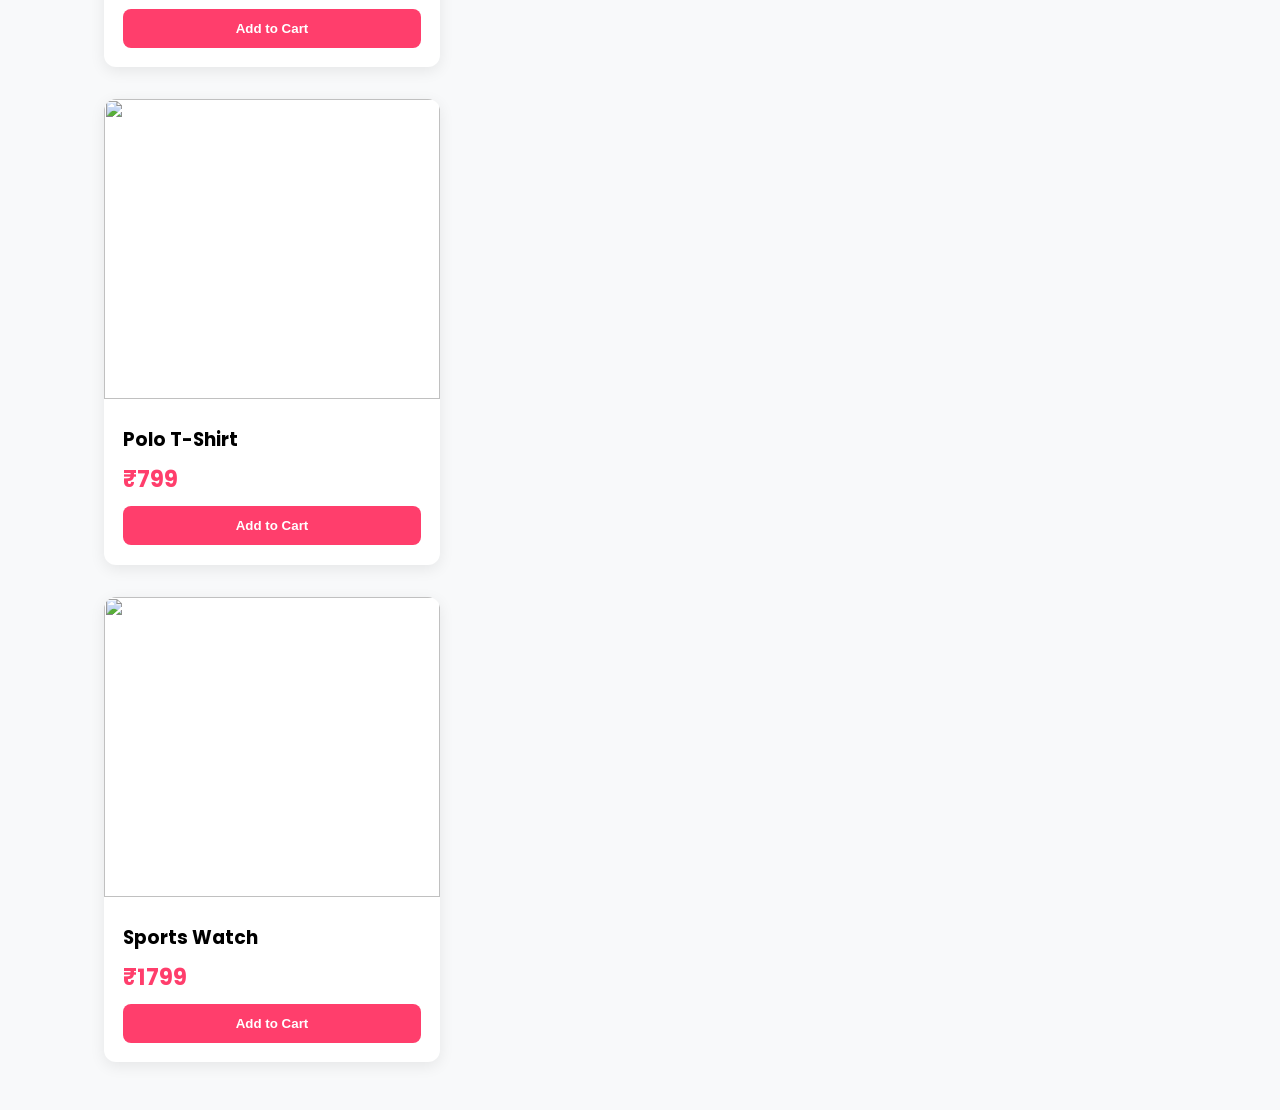
==== commit 453d0714: "Update index.html" ====
--- a/index.html
+++ b/index.html
@@ -100,6 +100,16 @@
     <button class="btn-primary" onclick="document.getElementById('products').scrollIntoView()">Shop Now</button>
   </div>
 
+  <div class="product-card">
+  <span class="badge">50% OFF</span>
+  <img src="image-link" alt="T-Shirt">
+  <div class="product-info">
+    <h3>Premium Cotton T-Shirt</h3>
+    <p class="price">₹599 <span>₹1299</span></p>
+    <button class="btn" onclick="addToCart(1,'Premium Cotton T-Shirt',599,'image-link')">Add to Cart</button>
+  </div>
+</div>
+
   <!-- PRODUCTS SECTION -->
   <div class="container" id="products">
     <h2 class="section-title">Trending Products</h2>
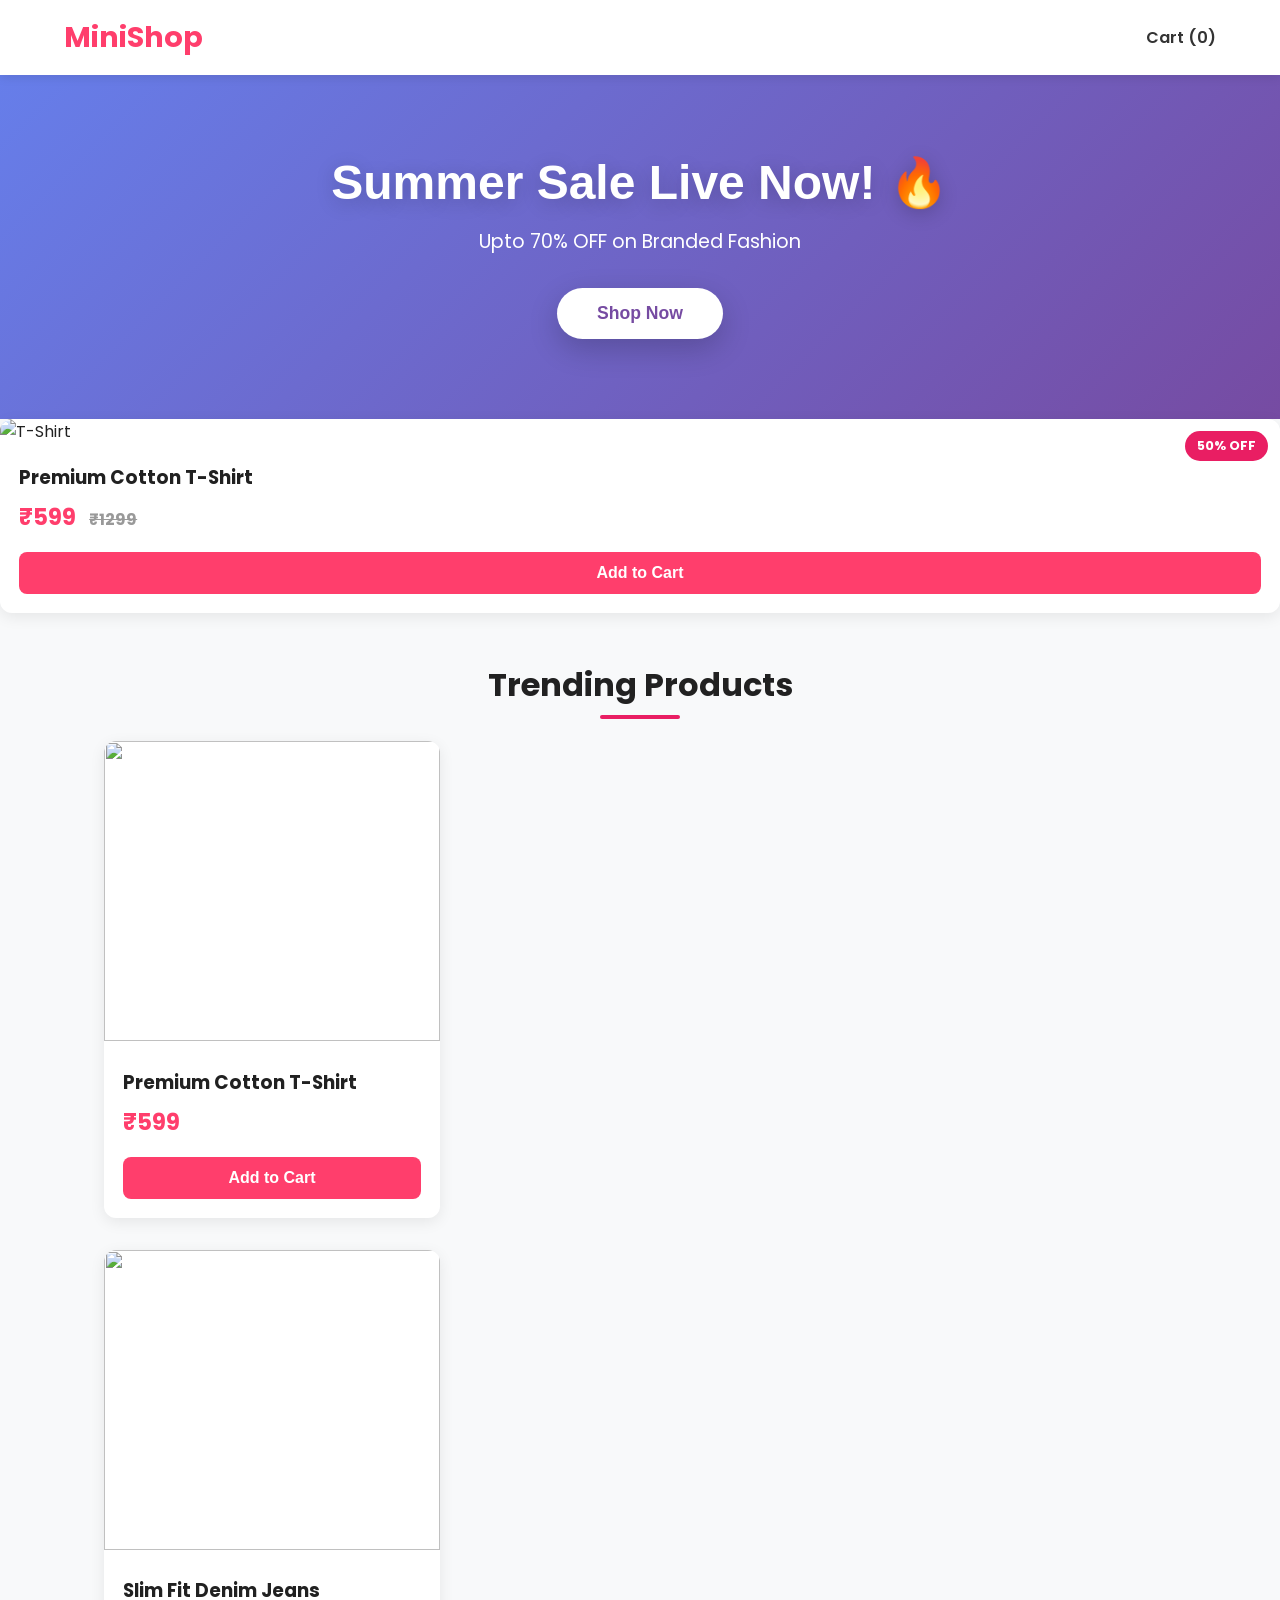
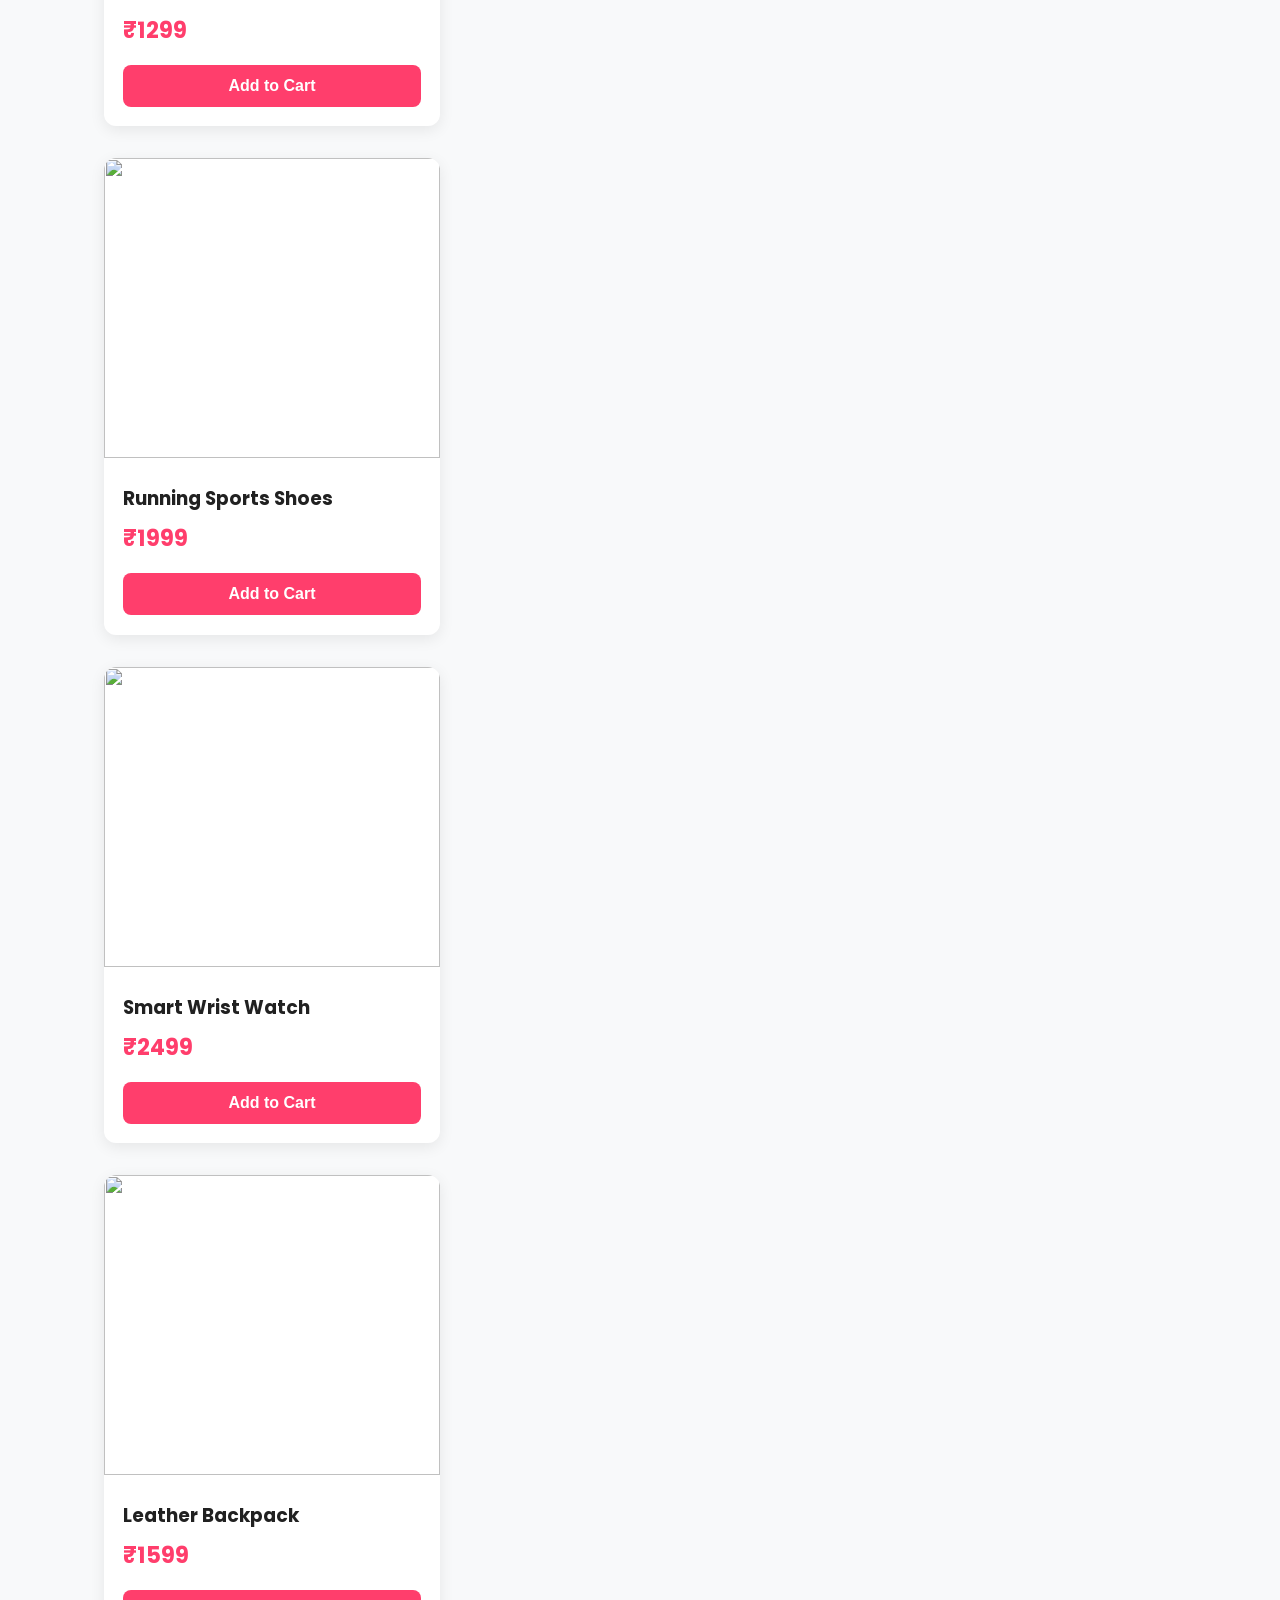
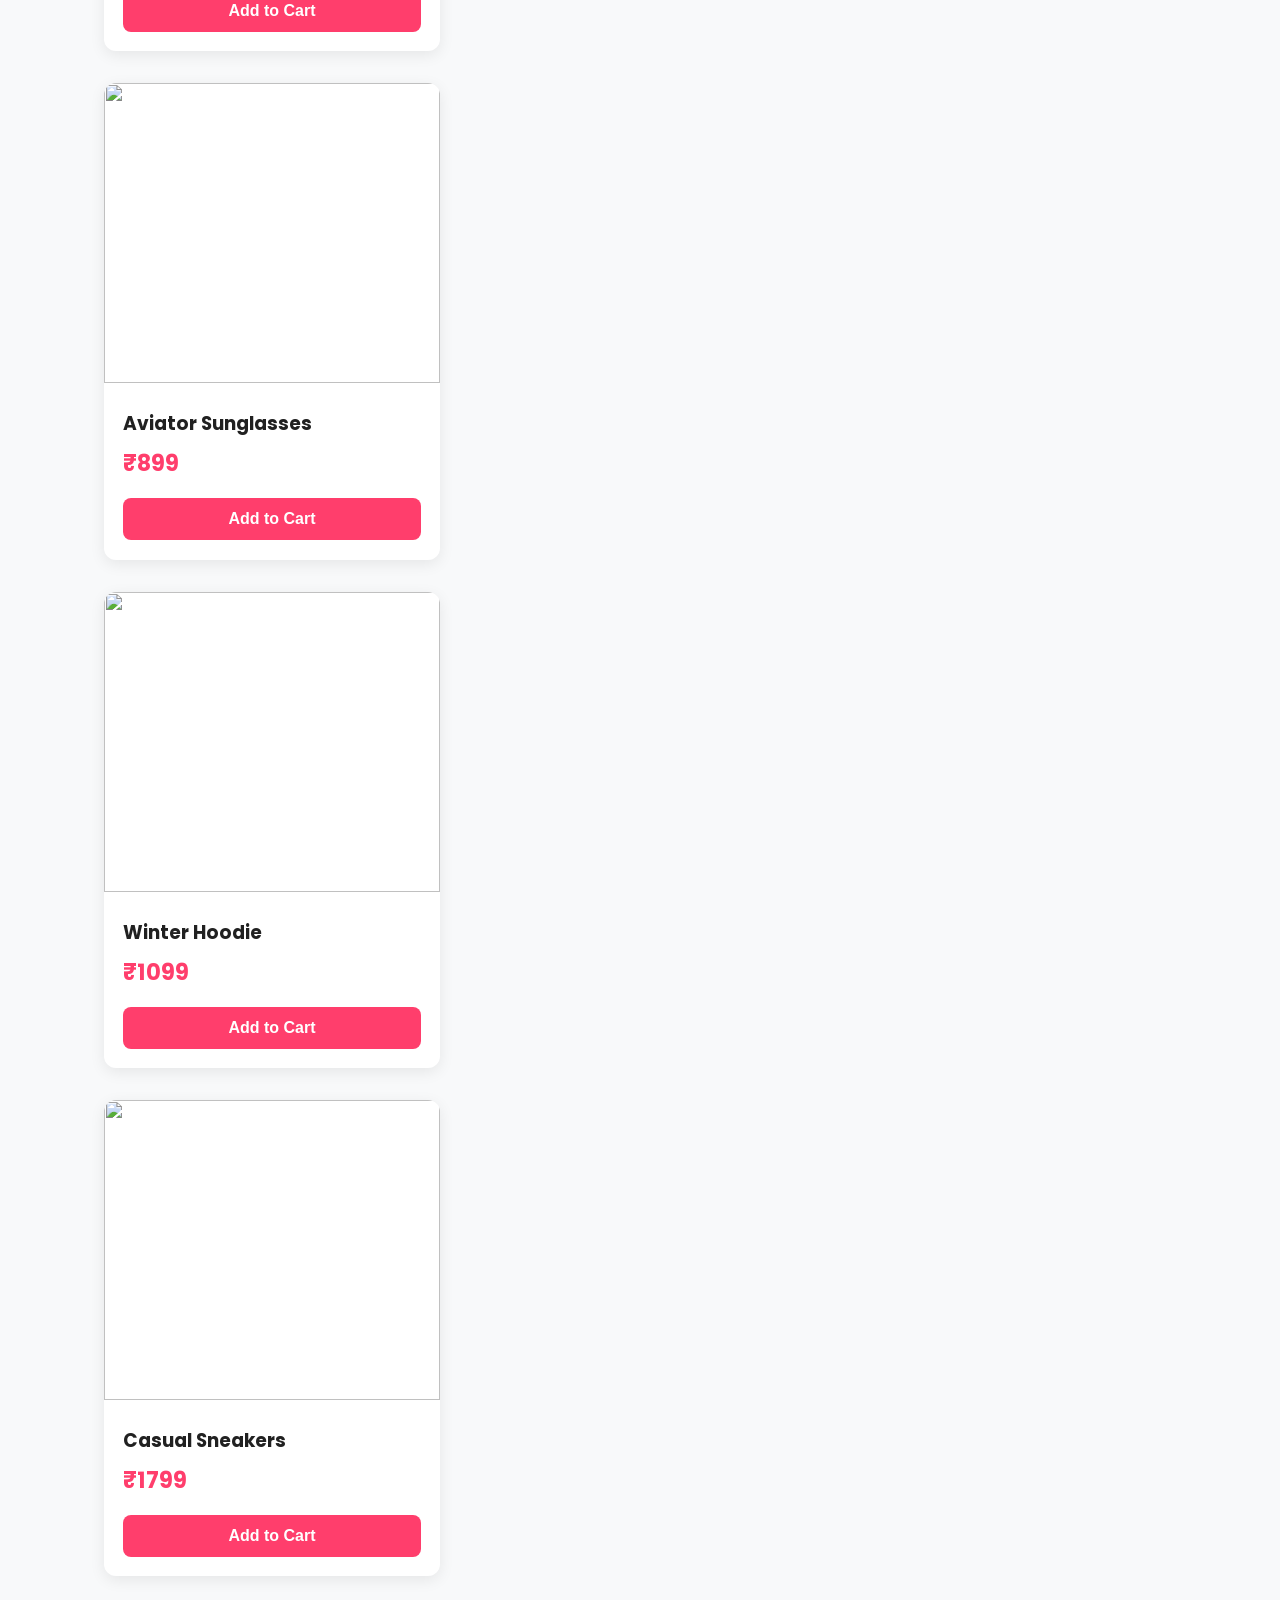
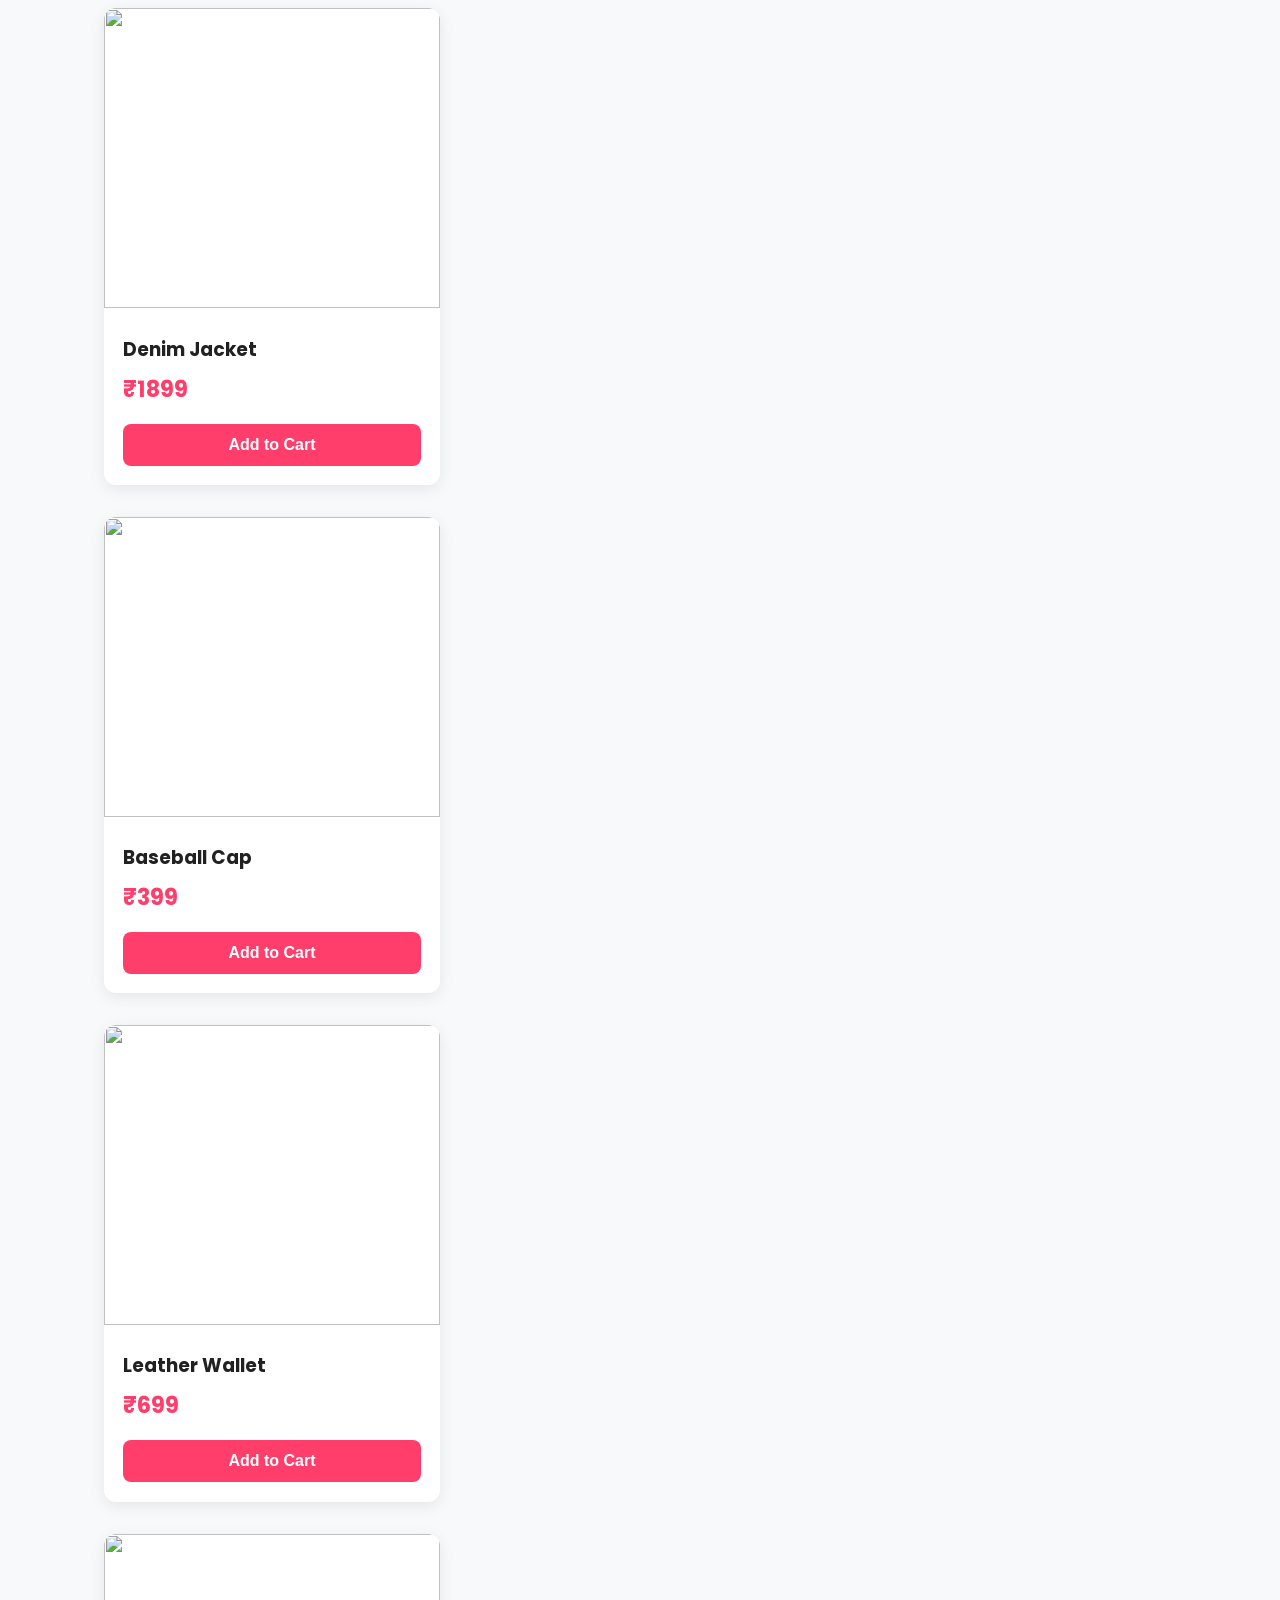
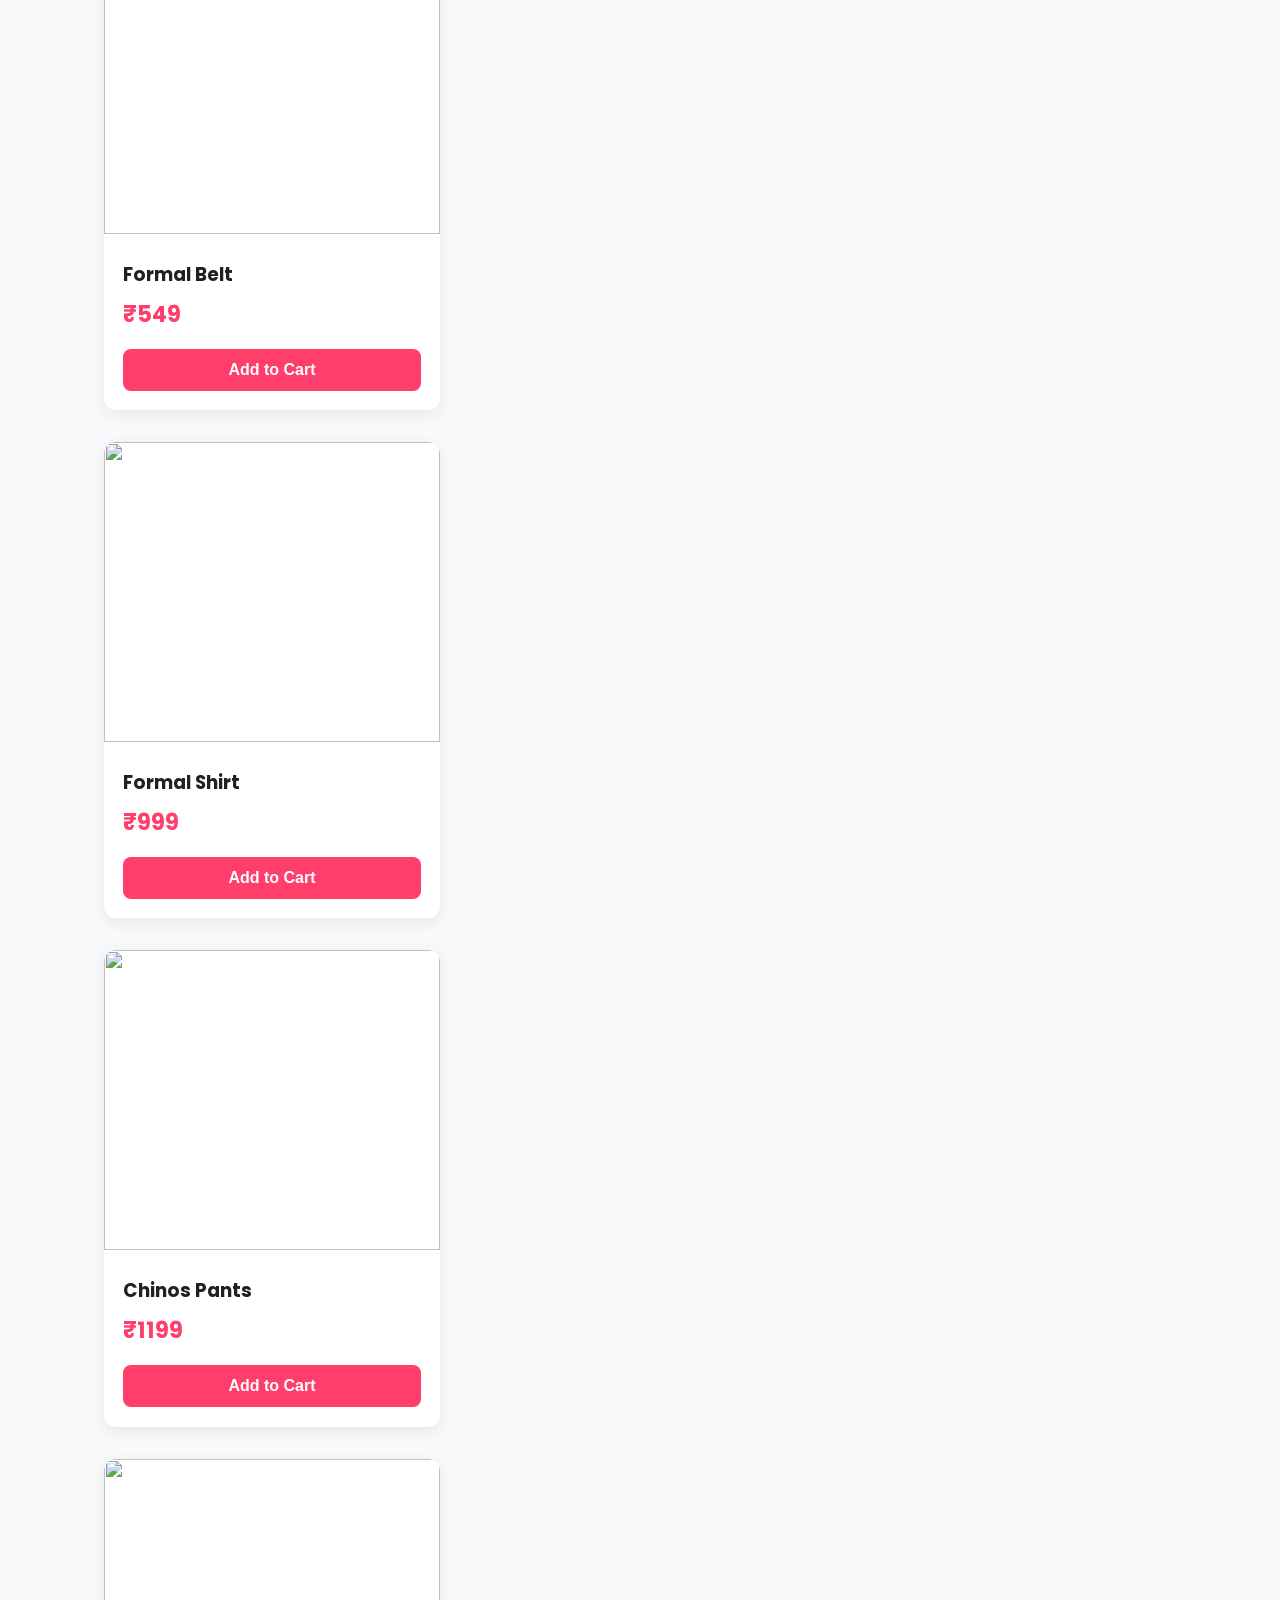
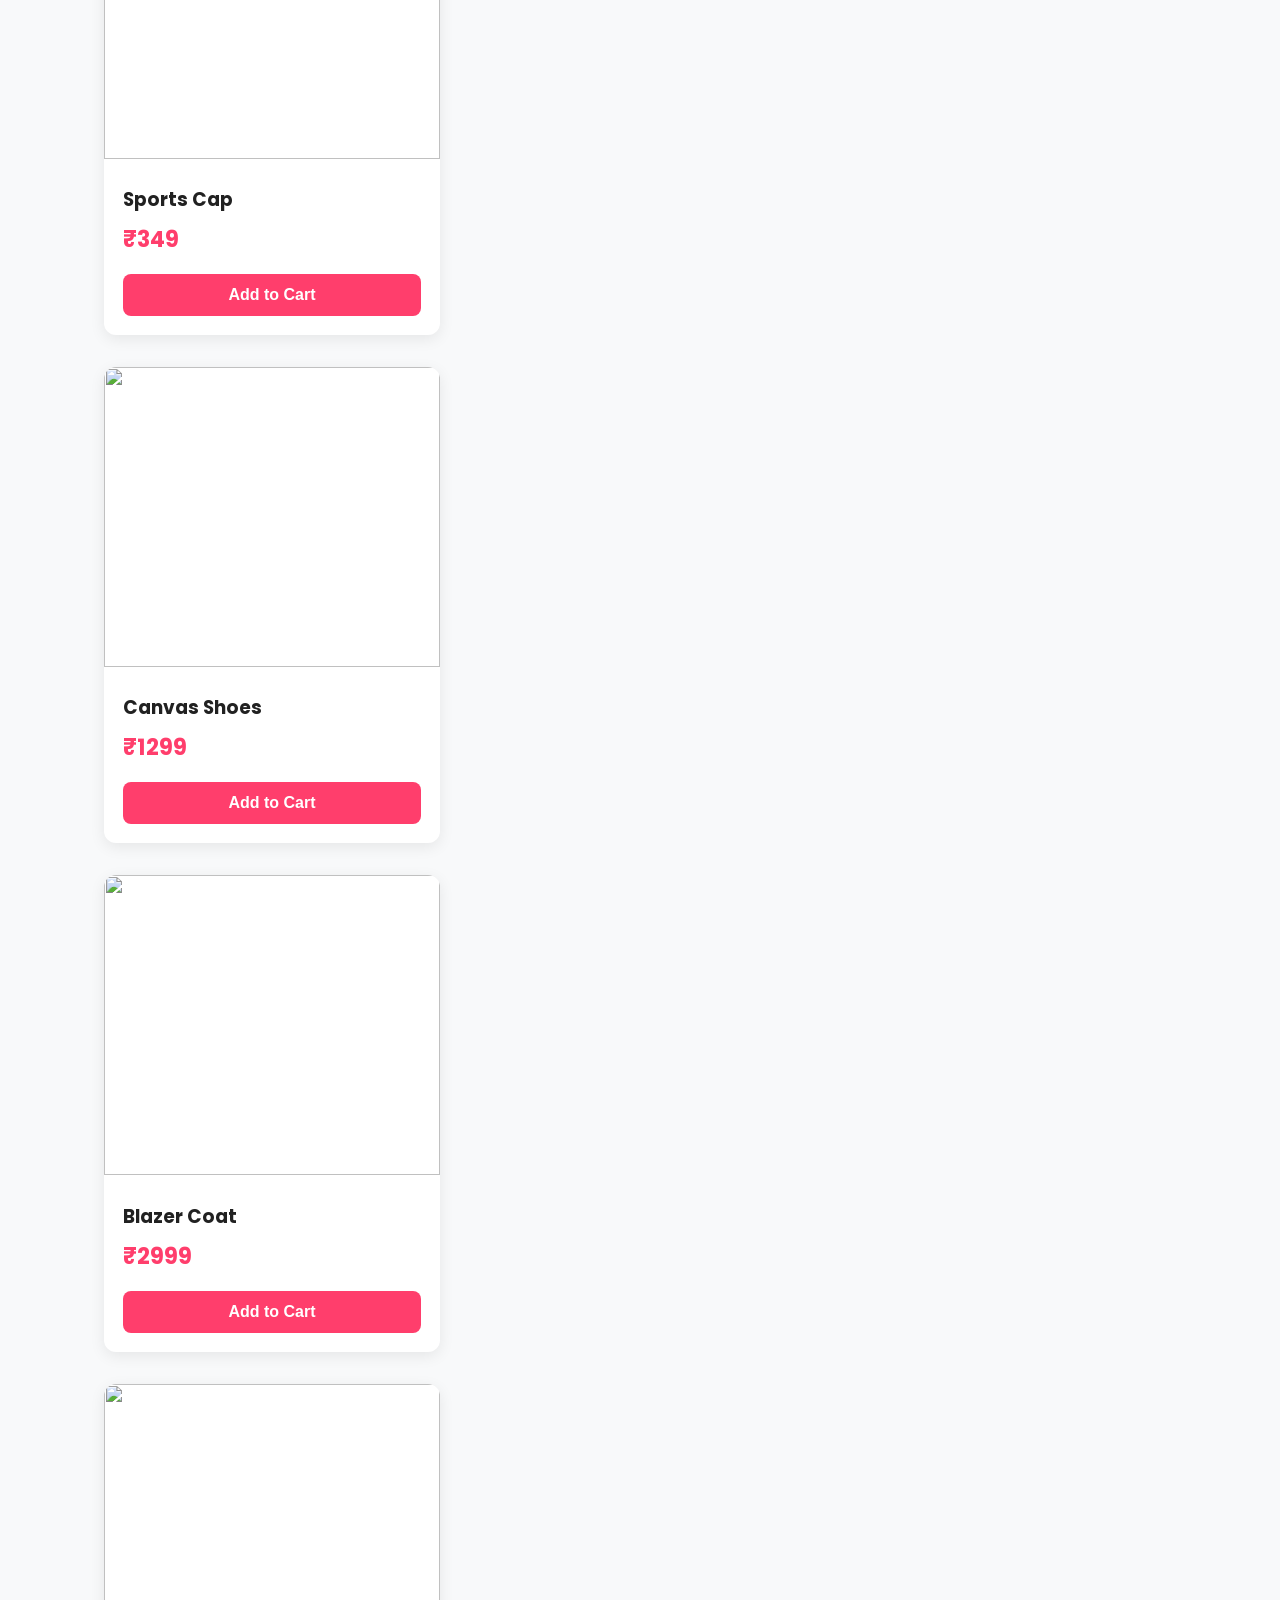
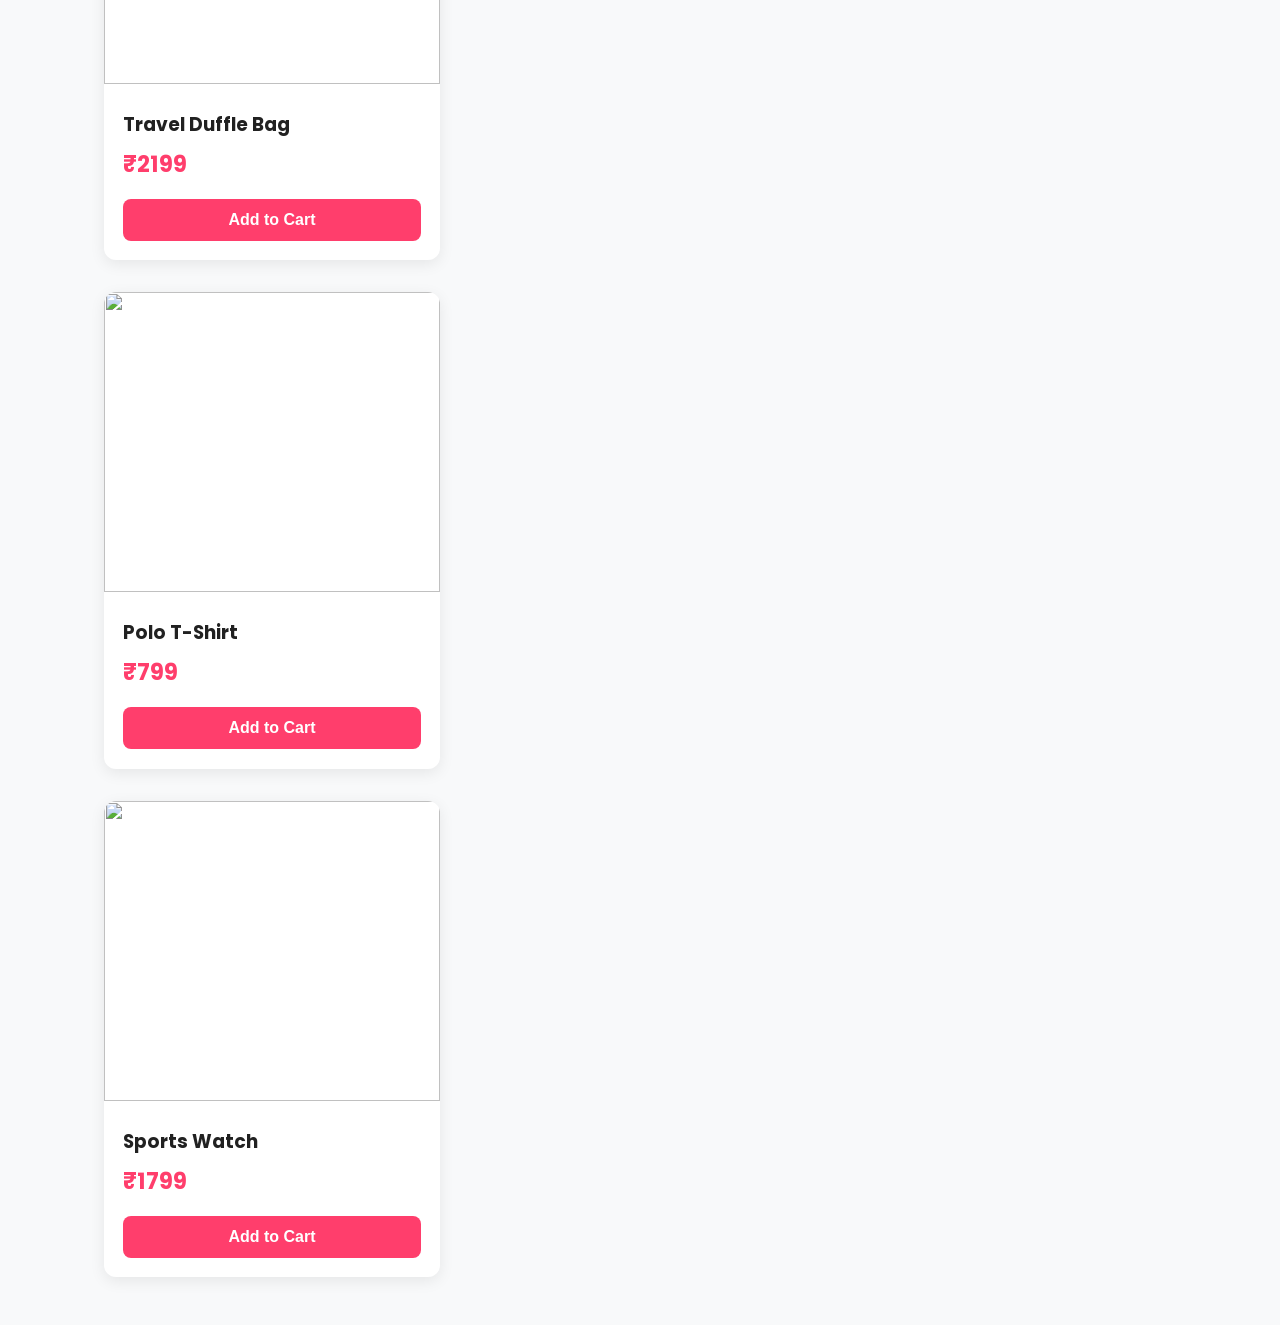
==== commit 8e19087d: "Update index.html" ====
--- a/index.html
+++ b/index.html
@@ -2,6 +2,7 @@
 <html lang="en">
 <head>
   <link href="https://fonts.googleapis.com/css2?family=Poppins:wght@300;400;500;600;700&display=swap" rel="stylesheet">
+  <link rel="stylesheet" href="./css/style.css">
   <meta charset="UTF-8">
   <meta name="viewport" content="width=device-width, initial-scale=1.0">
   <title>Mini Shop - Fashion Store</title>
@@ -159,6 +160,6 @@
 
   </div>
 
-  <script src="script.js"></script>
+  <script src="./js/script.js"></script>
 </body>
 </html>
--- a/css/style.css
+++ b/css/style.css
@@ -0,0 +1,179 @@
+@import url('https://fonts.googleapis.com/css2?family=Poppins:wght@300;400;500;600;700;800&display=swap');
+
+:root {
+  --primary: #e91e63;
+  --accent: #3f51b5;
+  --dark: #212121;
+  --light: #fafafa;
+}
+
+* { margin: 0; padding: 0; box-sizing: border-box; }
+html { scroll-behavior: smooth; }
+body { 
+  font-family: 'Poppins', sans-serif; 
+  background: var(--light);
+  color: var(--dark);
+}
+
+/* NAVBAR - Glass effect */
+.navbar {
+  background: rgba(255,255,255,0.95);
+  backdrop-filter: blur(10px);
+  box-shadow: 0 2px 20px rgba(0,0,0,0.08);
+  position: sticky;
+  top: 0;
+  z-index: 1000;
+}
+.nav-container {
+  max-width: 1400px;
+  margin: 0 auto;
+  padding: 1rem 5%;
+  display: flex;
+  justify-content: space-between;
+  align-items: center;
+}
+.logo { 
+  font-size: 2rem; 
+  font-weight: 800; 
+  color: var(--primary);
+  letter-spacing: -1px;
+}
+
+/* HERO - Gradient + Pattern */
+.hero {
+  background: linear-gradient(135deg, #e91e63 0%, #3f51b5 100%);
+  color: white;
+  padding: 100px 5%;
+  text-align: center;
+}
+.hero h2 { 
+  font-size: 3.5rem; 
+  font-weight: 800;
+  margin-bottom: 1rem;
+  text-shadow: 0 4px 20px rgba(0,0,0,0.2);
+}
+.btn-primary {
+  background: white;
+  color: var(--primary);
+  padding: 16px 45px;
+  border: none;
+  border-radius: 50px;
+  font-size: 1.1rem;
+  font-weight: 700;
+  cursor: pointer;
+  transition: all 0.3s cubic-bezier(0.68, -0.55, 0.265, 1.55);
+  box-shadow: 0 10px 30px rgba(0,0,0,0.2);
+}
+.btn-primary:hover {
+  transform: scale(1.08) translateY(-2px);
+  box-shadow: 0 15px 40px rgba(0,0,0,0.3);
+}
+
+/* PRODUCTS GRID - Perfect alignment */
+.container {
+  max-width: 1400px;
+  margin: 0 auto;
+  padding: 4rem 5%;
+}
+.section-title {
+  font-size: 2.5rem;
+  font-weight: 700;
+  text-align: center;
+  margin-bottom: 3rem;
+  position: relative;
+}
+.section-title::after {
+  content: '';
+  width: 80px;
+  height: 4px;
+  background: var(--primary);
+  position: absolute;
+  bottom: -10px;
+  left: 50%;
+  transform: translateX(-50%);
+  border-radius: 2px;
+}
+
+.products {
+  display: grid;
+  grid-template-columns: repeat(auto-fill, minmax(280px, 1fr));
+  gap: 2.5rem;
+}
+
+/* PRODUCT CARD - Premium Polish */
+.product-card {
+  background: white;
+  border-radius: 16px;
+  overflow: hidden;
+  box-shadow: 0 4px 20px rgba(0,0,0,0.06);
+  transition: all 0.4s cubic-bezier(0.175, 0.885, 0.32, 1.275);
+  position: relative;
+  animation: fadeInUp 0.6s ease-out both;
+}
+.product-card:hover {
+  transform: translateY(-12px);
+  box-shadow: 0 20px 40px rgba(233, 30, 99, 0.15);
+}
+
+/* SALE BADGE */
+.badge {
+  position: absolute;
+  top: 12px;
+  right: 12px;
+  background: var(--primary);
+  color: white;
+  padding: 6px 12px;
+  border-radius: 20px;
+  font-size: 0.8rem;
+  font-weight: 700;
+  z-index: 10;
+}
+
+.product-card img {
+  width: 100%;
+  height: 320px;
+  object-fit: cover;
+  transition: transform 0.5s;
+}
+.product-card:hover img {
+  transform: scale(1.08);
+}
+
+.product-info {
+  padding: 1.5rem;
+}
+.price {
+  font-size: 1.6rem;
+  font-weight: 700;
+  color: var(--primary);
+  margin: 0.5rem 0;
+}
+.price span {
+  font-size: 1rem;
+  color: #999;
+  text-decoration: line-through;
+  margin-left: 8px;
+}
+
+/* BUTTON - Gradient */
+.btn {
+  background: linear-gradient(135deg, var(--primary) 0%, #d81b60 100%);
+  color: white;
+  border: none;
+  padding: 14px;
+  border-radius: 12px;
+  cursor: pointer;
+  width: 100%;
+  font-weight: 600;
+  font-size: 1rem;
+  transition: all 0.3s;
+}
+.btn:hover {
+  transform: scale(1.03);
+  box-shadow: 0 8px 20px rgba(233, 30, 99, 0.4);
+}
+
+@keyframes fadeInUp {
+  from { opacity: 0; transform: translateY(30px); }
+  to { opacity: 1; transform: translateY(0); }
+}
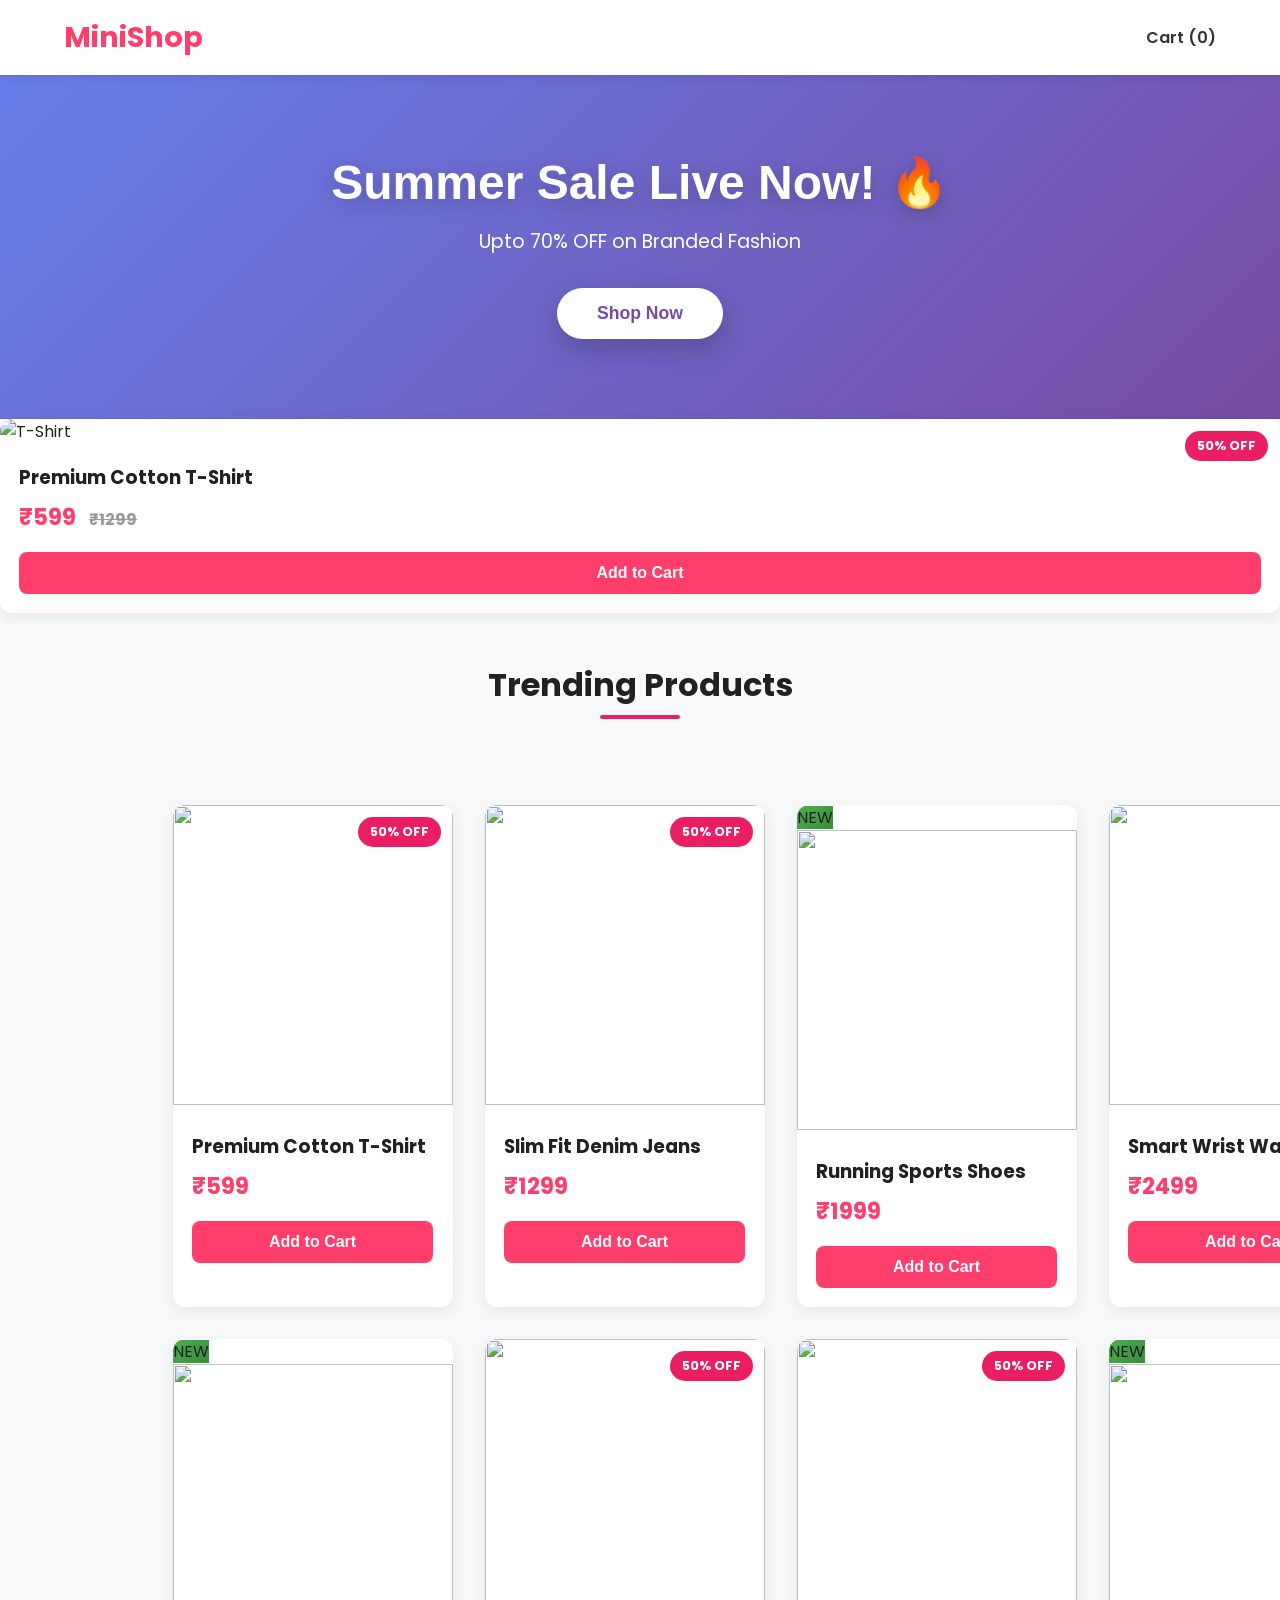
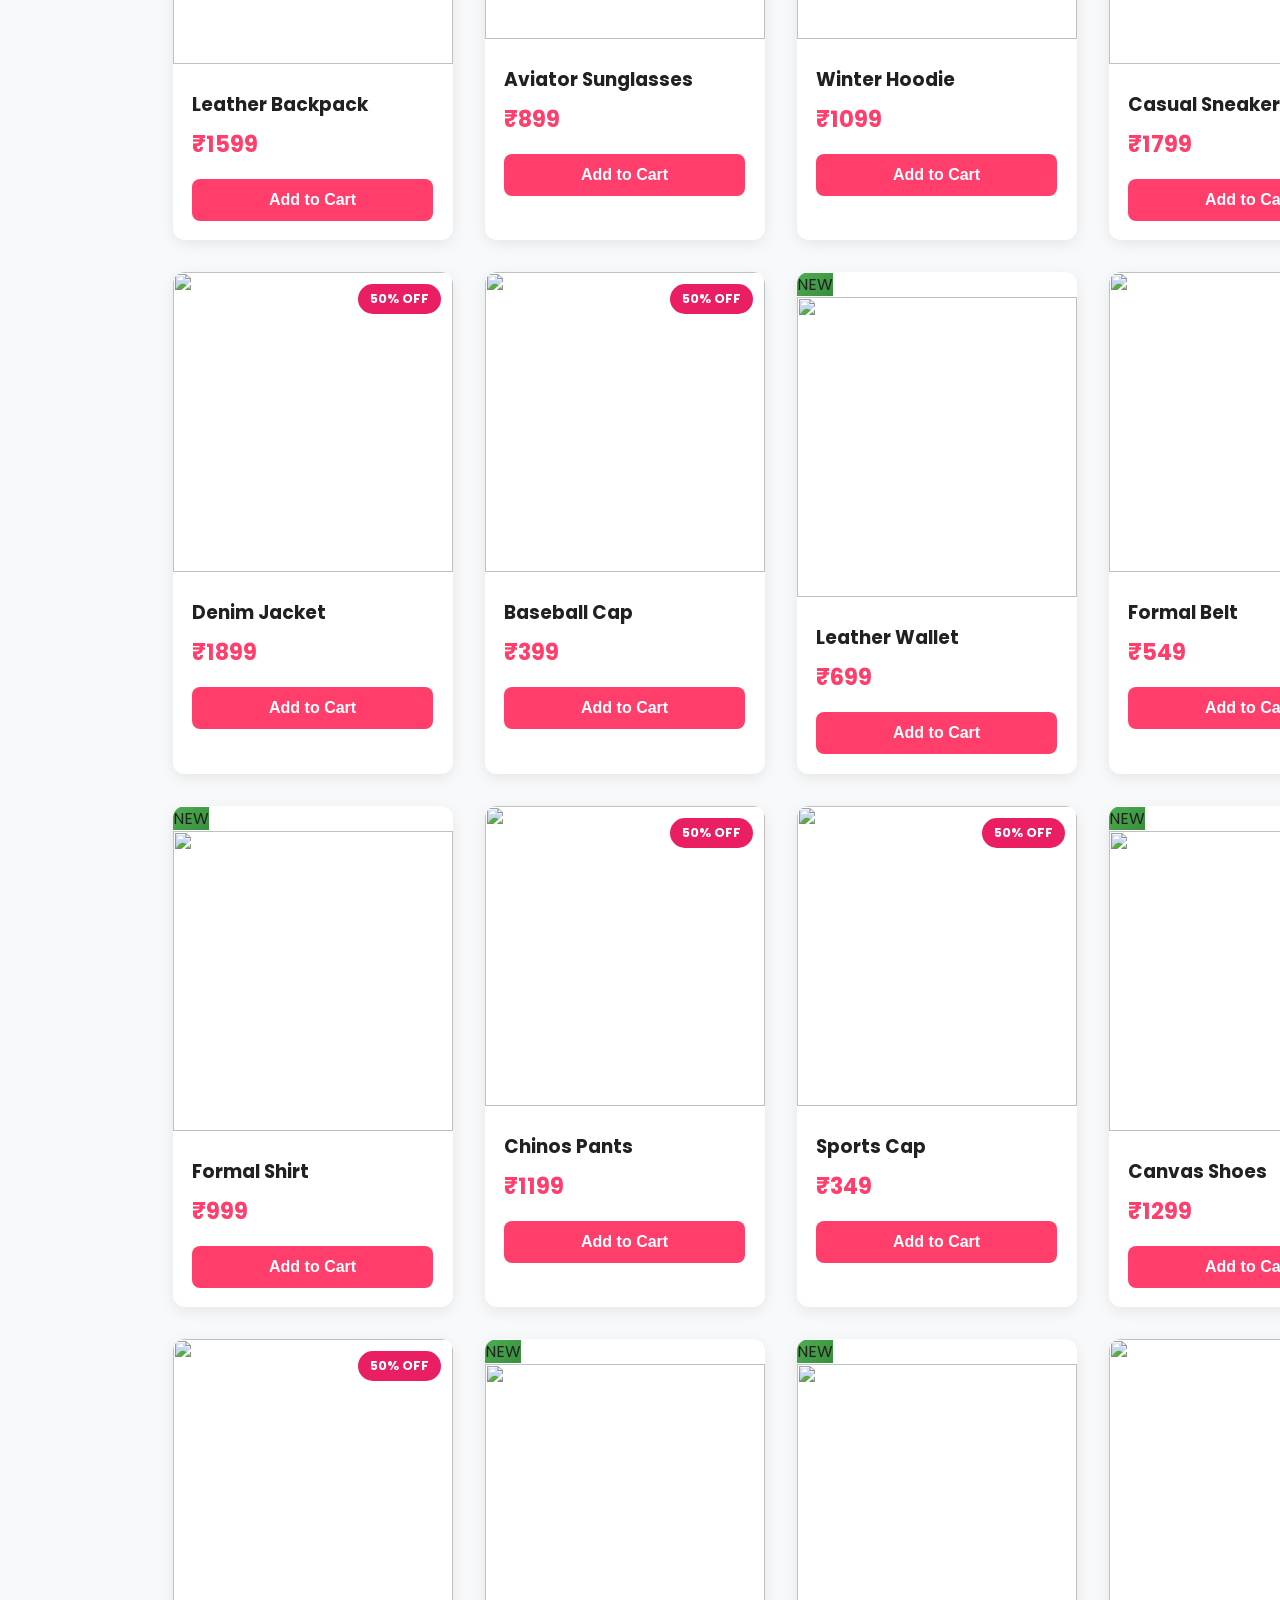
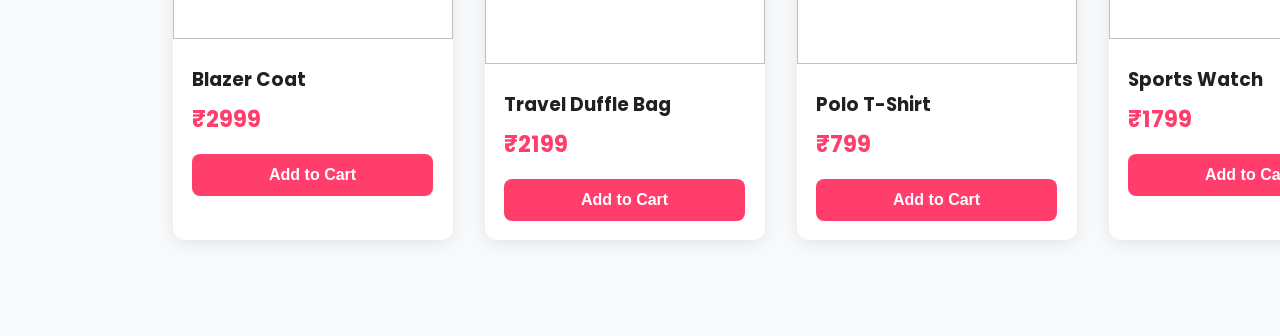
==== commit 5f24127a: "Update index.html" ====
--- a/index.html
+++ b/index.html
@@ -117,45 +117,46 @@
     
     <div class="products">
       <div class="products">
-  <!-- 1 --> <div class="product-card"><img src="https://images.unsplash.com/photo-1521572163474-6864f9cf17ab?w=400"><div class="product-info"><h3>Premium Cotton T-Shirt</h3><p class="price">₹599</p><button class="btn" onclick="addToCart(1,'Premium Cotton T-Shirt',599,'https://images.unsplash.com/photo-1521572163474-6864f9cf17ab?w=400')">Add to Cart</button></div></div>
+
+  <!-- 1 --> <div class="product-card"><span style="position:absolute; top:12px; right:12px; background:#e91e63; color:white; padding:6px 12px; border-radius:20px; font-weight:700; font-size:0.8rem; z-index:10;">50% OFF</span><img src="https://images.unsplash.com/photo-1521572163474-6864f9cf17ab?w=400"><div class="product-info"><h3>Premium Cotton T-Shirt</h3><p class="price">₹599</p><button class="btn" onclick="addToCart(1,'Premium Cotton T-Shirt',599,'https://images.unsplash.com/photo-1521572163474-6864f9cf17ab?w=400')">Add to Cart</button></div></div>
   
-  <!-- 2 --> <div class="product-card"><img src="https://images.unsplash.com/photo-1542272604-787c3835535d?w=400"><div class="product-info"><h3>Slim Fit Denim Jeans</h3><p class="price">₹1299</p><button class="btn" onclick="addToCart(2,'Slim Fit Denim Jeans',1299,'https://images.unsplash.com/photo-1542272604-787c3835535d?w=400')">Add to Cart</button></div></div>
+  <!-- 2 --> <div class="product-card"><span style="position:absolute; top:12px; right:12px; background:#e91e63; color:white; padding:6px 12px; border-radius:20px; font-weight:700; font-size:0.8rem; z-index:10;">50% OFF</span><img src="https://images.unsplash.com/photo-1542272604-787c3835535d?w=400"><div class="product-info"><h3>Slim Fit Denim Jeans</h3><p class="price">₹1299</p><button class="btn" onclick="addToCart(2,'Slim Fit Denim Jeans',1299,'https://images.unsplash.com/photo-1542272604-787c3835535d?w=400')">Add to Cart</button></div></div>
   
-  <!-- 3 --> <div class="product-card"><img src="https://images.unsplash.com/photo-1542291026-7eec264c27ff?w=400"><div class="product-info"><h3>Running Sports Shoes</h3><p class="price">₹1999</p><button class="btn" onclick="addToCart(3,'Running Sports Shoes',1999,'https://images.unsplash.com/photo-1542291026-7eec264c27ff?w=400')">Add to Cart</button></div></div>
+  <!-- 3 --> <div class="product-card"><span class="sale-badge" style="background:linear-gradient(135deg, #4caf50 0%, #388e3c 100%);">NEW</span><img src="https://images.unsplash.com/photo-1542291026-7eec264c27ff?w=400"><div class="product-info"><h3>Running Sports Shoes</h3><p class="price">₹1999</p><button class="btn" onclick="addToCart(3,'Running Sports Shoes',1999,'https://images.unsplash.com/photo-1542291026-7eec264c27ff?w=400')">Add to Cart</button></div></div>
   
-  <!-- 4 --> <div class="product-card"><img src="https://images.unsplash.com/photo-1523275335684-37898b6baf30?w=400"><div class="product-info"><h3>Smart Wrist Watch</h3><p class="price">₹2499</p><button class="btn" onclick="addToCart(4,'Smart Wrist Watch',2499,'https://images.unsplash.com/photo-1523275335684-37898b6baf30?w=400')">Add to Cart</button></div></div>
+  <!-- 4 --> <div class="product-card"><span style="position:absolute; top:12px; right:12px; background:#e91e63; color:white; padding:6px 12px; border-radius:20px; font-weight:700; font-size:0.8rem; z-index:10;">50% OFF</span><img src="https://images.unsplash.com/photo-1523275335684-37898b6baf30?w=400"><div class="product-info"><h3>Smart Wrist Watch</h3><p class="price">₹2499</p><button class="btn" onclick="addToCart(4,'Smart Wrist Watch',2499,'https://images.unsplash.com/photo-1523275335684-37898b6baf30?w=400')">Add to Cart</button></div></div>
   
-  <!-- 5 --> <div class="product-card"><img src="https://images.unsplash.com/photo-1553062407-98eeb64c6a62?w=400"><div class="product-info"><h3>Leather Backpack</h3><p class="price">₹1599</p><button class="btn" onclick="addToCart(5,'Leather Backpack',1599,'https://images.unsplash.com/photo-1553062407-98eeb64c6a62?w=400')">Add to Cart</button></div></div>
+  <!-- 5 --> <div class="product-card"><span class="sale-badge" style="background:linear-gradient(135deg, #4caf50 0%, #388e3c 100%);">NEW</span><img src="https://images.unsplash.com/photo-1553062407-98eeb64c6a62?w=400"><div class="product-info"><h3>Leather Backpack</h3><p class="price">₹1599</p><button class="btn" onclick="addToCart(5,'Leather Backpack',1599,'https://images.unsplash.com/photo-1553062407-98eeb64c6a62?w=400')">Add to Cart</button></div></div>
   
-  <!-- 6 --> <div class="product-card"><img src="https://images.unsplash.com/photo-1572635196237-14b3f281503f?w=400"><div class="product-info"><h3>Aviator Sunglasses</h3><p class="price">₹899</p><button class="btn" onclick="addToCart(6,'Aviator Sunglasses',899,'https://images.unsplash.com/photo-1572635196237-14b3f281503f?w=400')">Add to Cart</button></div></div>
+  <!-- 6 --> <div class="product-card"><span style="position:absolute; top:12px; right:12px; background:#e91e63; color:white; padding:6px 12px; border-radius:20px; font-weight:700; font-size:0.8rem; z-index:10;">50% OFF</span><img src="https://images.unsplash.com/photo-1572635196237-14b3f281503f?w=400"><div class="product-info"><h3>Aviator Sunglasses</h3><p class="price">₹899</p><button class="btn" onclick="addToCart(6,'Aviator Sunglasses',899,'https://images.unsplash.com/photo-1572635196237-14b3f281503f?w=400')">Add to Cart</button></div></div>
   
-  <!-- 7 --> <div class="product-card"><img src="https://images.unsplash.com/photo-1556821840-3a63f95609a7?w=400"><div class="product-info"><h3>Winter Hoodie</h3><p class="price">₹1099</p><button class="btn" onclick="addToCart(7,'Winter Hoodie',1099,'https://images.unsplash.com/photo-1556821840-3a63f95609a7?w=400')">Add to Cart</button></div></div>
+  <!-- 7 --> <div class="product-card"><span style="position:absolute; top:12px; right:12px; background:#e91e63; color:white; padding:6px 12px; border-radius:20px; font-weight:700; font-size:0.8rem; z-index:10;">50% OFF</span><img src="https://images.unsplash.com/photo-1556821840-3a63f95609a7?w=400"><div class="product-info"><h3>Winter Hoodie</h3><p class="price">₹1099</p><button class="btn" onclick="addToCart(7,'Winter Hoodie',1099,'https://images.unsplash.com/photo-1556821840-3a63f95609a7?w=400')">Add to Cart</button></div></div>
   
-  <!-- 8 --> <div class="product-card"><img src="https://images.unsplash.com/photo-1560769629-975ec94e6a86?w=400"><div class="product-info"><h3>Casual Sneakers</h3><p class="price">₹1799</p><button class="btn" onclick="addToCart(8,'Casual Sneakers',1799,'https://images.unsplash.com/photo-1560769629-975ec94e6a86?w=400')">Add to Cart</button></div></div>
+  <!-- 8 --> <div class="product-card"><span class="sale-badge" style="background:linear-gradient(135deg, #4caf50 0%, #388e3c 100%);">NEW</span><img src="https://images.unsplash.com/photo-1560769629-975ec94e6a86?w=400"><div class="product-info"><h3>Casual Sneakers</h3><p class="price">₹1799</p><button class="btn" onclick="addToCart(8,'Casual Sneakers',1799,'https://images.unsplash.com/photo-1560769629-975ec94e6a86?w=400')">Add to Cart</button></div></div>
   
-  <!-- 9 --> <div class="product-card"><img src="https://images.unsplash.com/photo-1551028719-00167b16eac5?w=400"><div class="product-info"><h3>Denim Jacket</h3><p class="price">₹1899</p><button class="btn" onclick="addToCart(9,'Denim Jacket',1899,'https://images.unsplash.com/photo-1551028719-00167b16eac5?w=400')">Add to Cart</button></div></div>
+  <!-- 9 --> <div class="product-card"><span style="position:absolute; top:12px; right:12px; background:#e91e63; color:white; padding:6px 12px; border-radius:20px; font-weight:700; font-size:0.8rem; z-index:10;">50% OFF</span><img src="https://images.unsplash.com/photo-1551028719-00167b16eac5?w=400"><div class="product-info"><h3>Denim Jacket</h3><p class="price">₹1899</p><button class="btn" onclick="addToCart(9,'Denim Jacket',1899,'https://images.unsplash.com/photo-1551028719-00167b16eac5?w=400')">Add to Cart</button></div></div>
   
-  <!-- 10 --> <div class="product-card"><img src="https://images.unsplash.com/photo-1588850561407-ed78c282e89b?w=400"><div class="product-info"><h3>Baseball Cap</h3><p class="price">₹399</p><button class="btn" onclick="addToCart(10,'Baseball Cap',399,'https://images.unsplash.com/photo-1588850561407-ed78c282e89b?w=400')">Add to Cart</button></div></div>
+  <!-- 10 --> <div class="product-card"><span style="position:absolute; top:12px; right:12px; background:#e91e63; color:white; padding:6px 12px; border-radius:20px; font-weight:700; font-size:0.8rem; z-index:10;">50% OFF</span><img src="https://images.unsplash.com/photo-1588850561407-ed78c282e89b?w=400"><div class="product-info"><h3>Baseball Cap</h3><p class="price">₹399</p><button class="btn" onclick="addToCart(10,'Baseball Cap',399,'https://images.unsplash.com/photo-1588850561407-ed78c282e89b?w=400')">Add to Cart</button></div></div>
   
-  <!-- 11 --> <div class="product-card"><img src="https://images.unsplash.com/photo-1627123424574-724758594e93?w=400"><div class="product-info"><h3>Leather Wallet</h3><p class="price">₹699</p><button class="btn" onclick="addToCart(11,'Leather Wallet',699,'https://images.unsplash.com/photo-1627123424574-724758594e93?w=400')">Add to Cart</button></div></div>
+  <!-- 11 --> <div class="product-card"><span class="sale-badge" style="background:linear-gradient(135deg, #4caf50 0%, #388e3c 100%);">NEW</span><img src="https://images.unsplash.com/photo-1627123424574-724758594e93?w=400"><div class="product-info"><h3>Leather Wallet</h3><p class="price">₹699</p><button class="btn" onclick="addToCart(11,'Leather Wallet',699,'https://images.unsplash.com/photo-1627123424574-724758594e93?w=400')">Add to Cart</button></div></div>
   
-  <!-- 12 --> <div class="product-card"><img src="https://images.unsplash.com/photo-1531310197839-ccf54634509e?w=400"><div class="product-info"><h3>Formal Belt</h3><p class="price">₹549</p><button class="btn" onclick="addToCart(12,'Formal Belt',549,'https://images.unsplash.com/photo-1531310197839-ccf54634509e?w=400')">Add to Cart</button></div></div>
+  <!-- 12 --> <div class="product-card"><span style="position:absolute; top:12px; right:12px; background:#e91e63; color:white; padding:6px 12px; border-radius:20px; font-weight:700; font-size:0.8rem; z-index:10;">50% OFF</span><img src="https://images.unsplash.com/photo-1531310197839-ccf54634509e?w=400"><div class="product-info"><h3>Formal Belt</h3><p class="price">₹549</p><button class="btn" onclick="addToCart(12,'Formal Belt',549,'https://images.unsplash.com/photo-1531310197839-ccf54634509e?w=400')">Add to Cart</button></div></div>
   
-  <!-- 13 --> <div class="product-card"><img src="https://images.unsplash.com/photo-1591047139829-d91aecb6caea?w=400"><div class="product-info"><h3>Formal Shirt</h3><p class="price">₹999</p><button class="btn" onclick="addToCart(13,'Formal Shirt',999,'https://images.unsplash.com/photo-1591047139829-d91aecb6caea?w=400')">Add to Cart</button></div></div>
+  <!-- 13 --> <div class="product-card"><span class="sale-badge" style="background:linear-gradient(135deg, #4caf50 0%, #388e3c 100%);">NEW</span><img src="https://images.unsplash.com/photo-1591047139829-d91aecb6caea?w=400"><div class="product-info"><h3>Formal Shirt</h3><p class="price">₹999</p><button class="btn" onclick="addToCart(13,'Formal Shirt',999,'https://images.unsplash.com/photo-1591047139829-d91aecb6caea?w=400')">Add to Cart</button></div></div>
   
-  <!-- 14 --> <div class="product-card"><img src="https://images.unsplash.com/photo-1618354691744-3d7e04f68ac0?w=400"><div class="product-info"><h3>Chinos Pants</h3><p class="price">₹1199</p><button class="btn" onclick="addToCart(14,'Chinos Pants',1199,'https://images.unsplash.com/photo-1618354691744-3d7e04f68ac0?w=400')">Add to Cart</button></div></div>
+  <!-- 14 --> <div class="product-card"><span style="position:absolute; top:12px; right:12px; background:#e91e63; color:white; padding:6px 12px; border-radius:20px; font-weight:700; font-size:0.8rem; z-index:10;">50% OFF</span><img src="https://images.unsplash.com/photo-1618354691744-3d7e04f68ac0?w=400"><div class="product-info"><h3>Chinos Pants</h3><p class="price">₹1199</p><button class="btn" onclick="addToCart(14,'Chinos Pants',1199,'https://images.unsplash.com/photo-1618354691744-3d7e04f68ac0?w=400')">Add to Cart</button></div></div>
   
-  <!-- 15 --> <div class="product-card"><img src="https://images.unsplash.com/photo-1543163521-1bf539c55dd2?w=400"><div class="product-info"><h3>Sports Cap</h3><p class="price">₹349</p><button class="btn" onclick="addToCart(15,'Sports Cap',349,'https://images.unsplash.com/photo-1543163521-1bf539c55dd2?w=400')">Add to Cart</button></div></div>
+  <!-- 15 --> <div class="product-card"><span style="position:absolute; top:12px; right:12px; background:#e91e63; color:white; padding:6px 12px; border-radius:20px; font-weight:700; font-size:0.8rem; z-index:10;">50% OFF</span><img src="https://images.unsplash.com/photo-1543163521-1bf539c55dd2?w=400"><div class="product-info"><h3>Sports Cap</h3><p class="price">₹349</p><button class="btn" onclick="addToCart(15,'Sports Cap',349,'https://images.unsplash.com/photo-1543163521-1bf539c55dd2?w=400')">Add to Cart</button></div></div>
   
-  <!-- 16 --> <div class="product-card"><img src="https://images.unsplash.com/photo-1560762484-99e7cd42bd01?w=400"><div class="product-info"><h3>Canvas Shoes</h3><p class="price">₹1299</p><button class="btn" onclick="addToCart(16,'Canvas Shoes',1299,'https://images.unsplash.com/photo-1560762484-99e7cd42bd01?w=400')">Add to Cart</button></div></div>
+  <!-- 16 --> <div class="product-card"><span class="sale-badge" style="background:linear-gradient(135deg, #4caf50 0%, #388e3c 100%);">NEW</span><img src="https://images.unsplash.com/photo-1560762484-99e7cd42bd01?w=400"><div class="product-info"><h3>Canvas Shoes</h3><p class="price">₹1299</p><button class="btn" onclick="addToCart(16,'Canvas Shoes',1299,'https://images.unsplash.com/photo-1560762484-99e7cd42bd01?w=400')">Add to Cart</button></div></div>
   
-  <!-- 17 --> <div class="product-card"><img src="https://images.unsplash.com/photo-1583743814966-8936f5b7be1a?w=400"><div class="product-info"><h3>Blazer Coat</h3><p class="price">₹2999</p><button class="btn" onclick="addToCart(17,'Blazer Coat',2999,'https://images.unsplash.com/photo-1583743814966-8936f5b7be1a?w=400')">Add to Cart</button></div></div>
+  <!-- 17 --> <div class="product-card"><span style="position:absolute; top:12px; right:12px; background:#e91e63; color:white; padding:6px 12px; border-radius:20px; font-weight:700; font-size:0.8rem; z-index:10;">50% OFF</span><img src="https://images.unsplash.com/photo-1583743814966-8936f5b7be1a?w=400"><div class="product-info"><h3>Blazer Coat</h3><p class="price">₹2999</p><button class="btn" onclick="addToCart(17,'Blazer Coat',2999,'https://images.unsplash.com/photo-1583743814966-8936f5b7be1a?w=400')">Add to Cart</button></div></div>
   
-  <!-- 18 --> <div class="product-card"><img src="https://images.unsplash.com/photo-1583394838336-acd977736f90?w=400"><div class="product-info"><h3>Travel Duffle Bag</h3><p class="price">₹2199</p><button class="btn" onclick="addToCart(18,'Travel Duffle Bag',2199,'https://images.unsplash.com/photo-1583394838336-acd977736f90?w=400')">Add to Cart</button></div></div>
+  <!-- 18 --> <div class="product-card"><span class="sale-badge" style="background:linear-gradient(135deg, #4caf50 0%, #388e3c 100%);">NEW</span><img src="https://images.unsplash.com/photo-1583394838336-acd977736f90?w=400"><div class="product-info"><h3>Travel Duffle Bag</h3><p class="price">₹2199</p><button class="btn" onclick="addToCart(18,'Travel Duffle Bag',2199,'https://images.unsplash.com/photo-1583394838336-acd977736f90?w=400')">Add to Cart</button></div></div>
   
-  <!-- 19 --> <div class="product-card"><img src="https://images.unsplash.com/photo-1611312449408-fce27cdbb7?w=400"><div class="product-info"><h3>Polo T-Shirt</h3><p class="price">₹799</p><button class="btn" onclick="addToCart(19,'Polo T-Shirt',799,'https://images.unsplash.com/photo-1611312449408-fce27cdbb7?w=400')">Add to Cart</button></div></div>
+  <!-- 19 --> <div class="product-card"><span class="sale-badge" style="background:linear-gradient(135deg, #4caf50 0%, #388e3c 100%);">NEW</span><img src="https://images.unsplash.com/photo-1611312449408-fce27cdbb7?w=400"><div class="product-info"><h3>Polo T-Shirt</h3><p class="price">₹799</p><button class="btn" onclick="addToCart(19,'Polo T-Shirt',799,'https://images.unsplash.com/photo-1611312449408-fce27cdbb7?w=400')">Add to Cart</button></div></div>
   
-  <!-- 20 --> <div class="product-card"><img src="https://images.unsplash.com/photo-1549298916-b41d501d3772?w=400"><div class="product-info"><h3>Sports Watch</h3><p class="price">₹1799</p><button class="btn" onclick="addToCart(20,'Sports Watch',1799,'https://images.unsplash.com/photo-1549298916-b41d501d3772?w=400')">Add to Cart</button></div></div>
+  <!-- 20 --> <div class="product-card"><span style="position:absolute; top:12px; right:12px; background:#e91e63; color:white; padding:6px 12px; border-radius:20px; font-weight:700; font-size:0.8rem; z-index:10;">50% OFF</span><img src="https://images.unsplash.com/photo-1549298916-b41d501d3772?w=400"><div class="product-info"><h3>Sports Watch</h3><p class="price">₹1799</p><button class="btn" onclick="addToCart(20,'Sports Watch',1799,'https://images.unsplash.com/photo-1549298916-b41d501d3772?w=400')">Add to Cart</button></div></div>
 </div>
 
   </div>
--- a/css/style.css
+++ b/css/style.css
@@ -177,3 +177,27 @@
   from { opacity: 0; transform: translateY(30px); }
   to { opacity: 1; transform: translateY(0); }
 }
+.products {
+  display: grid;
+  grid-template-columns: repeat(auto-fill, minmax(280px, 1fr));
+  gap: 2.5rem;
+  max-width: 1400px;
+  margin: 3rem auto;
+  padding: 0 5%;
+}
+
+.product-card {
+  background: white;
+  border-radius: 16px;
+  overflow: hidden;
+  box-shadow: 0 4px 20px rgba(0,0,0,0.06);
+  transition: all 0.4s;
+}
+.product-card:hover {
+  transform: translateY(-10px);
+  box-shadow: 0 20px 40px rgba(233, 30, 99, 0.15);
+}
+#cart-count {
+  display: inline-block;
+  transition: transform 0.3s;
+}
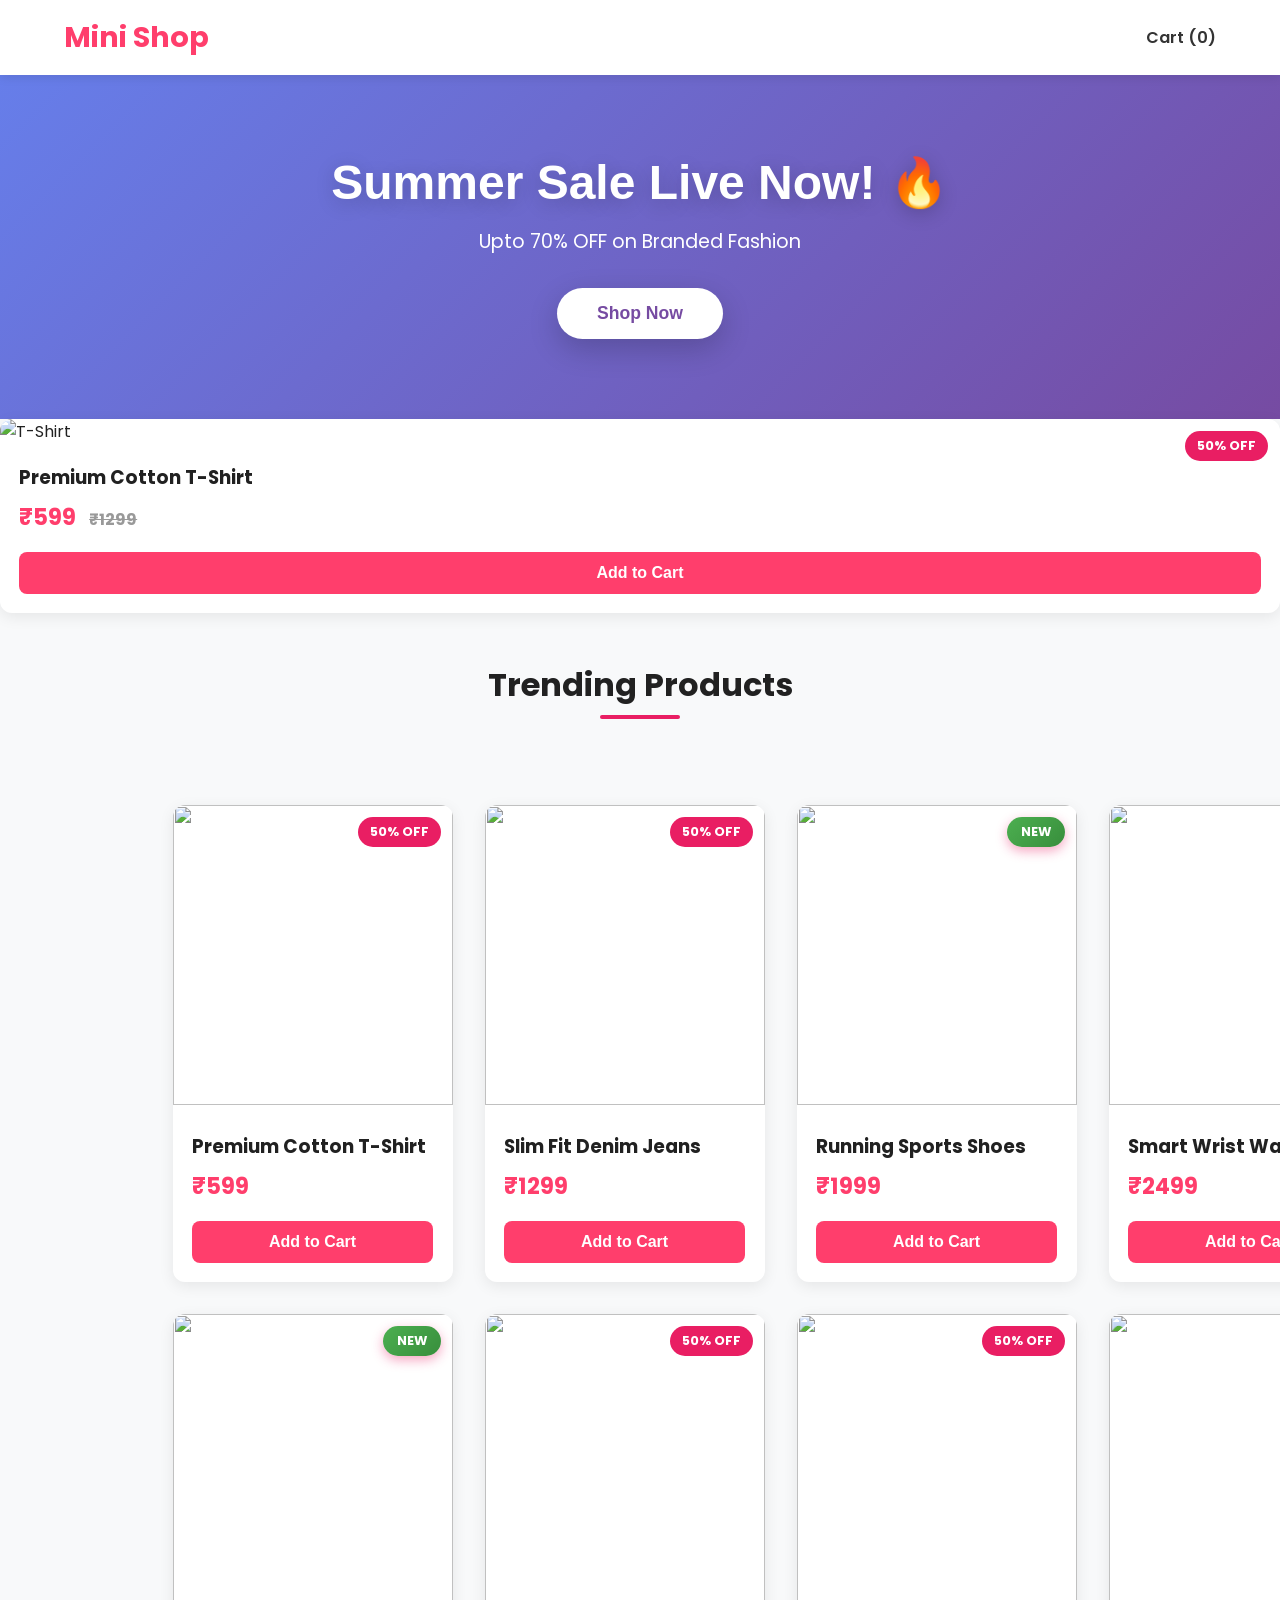
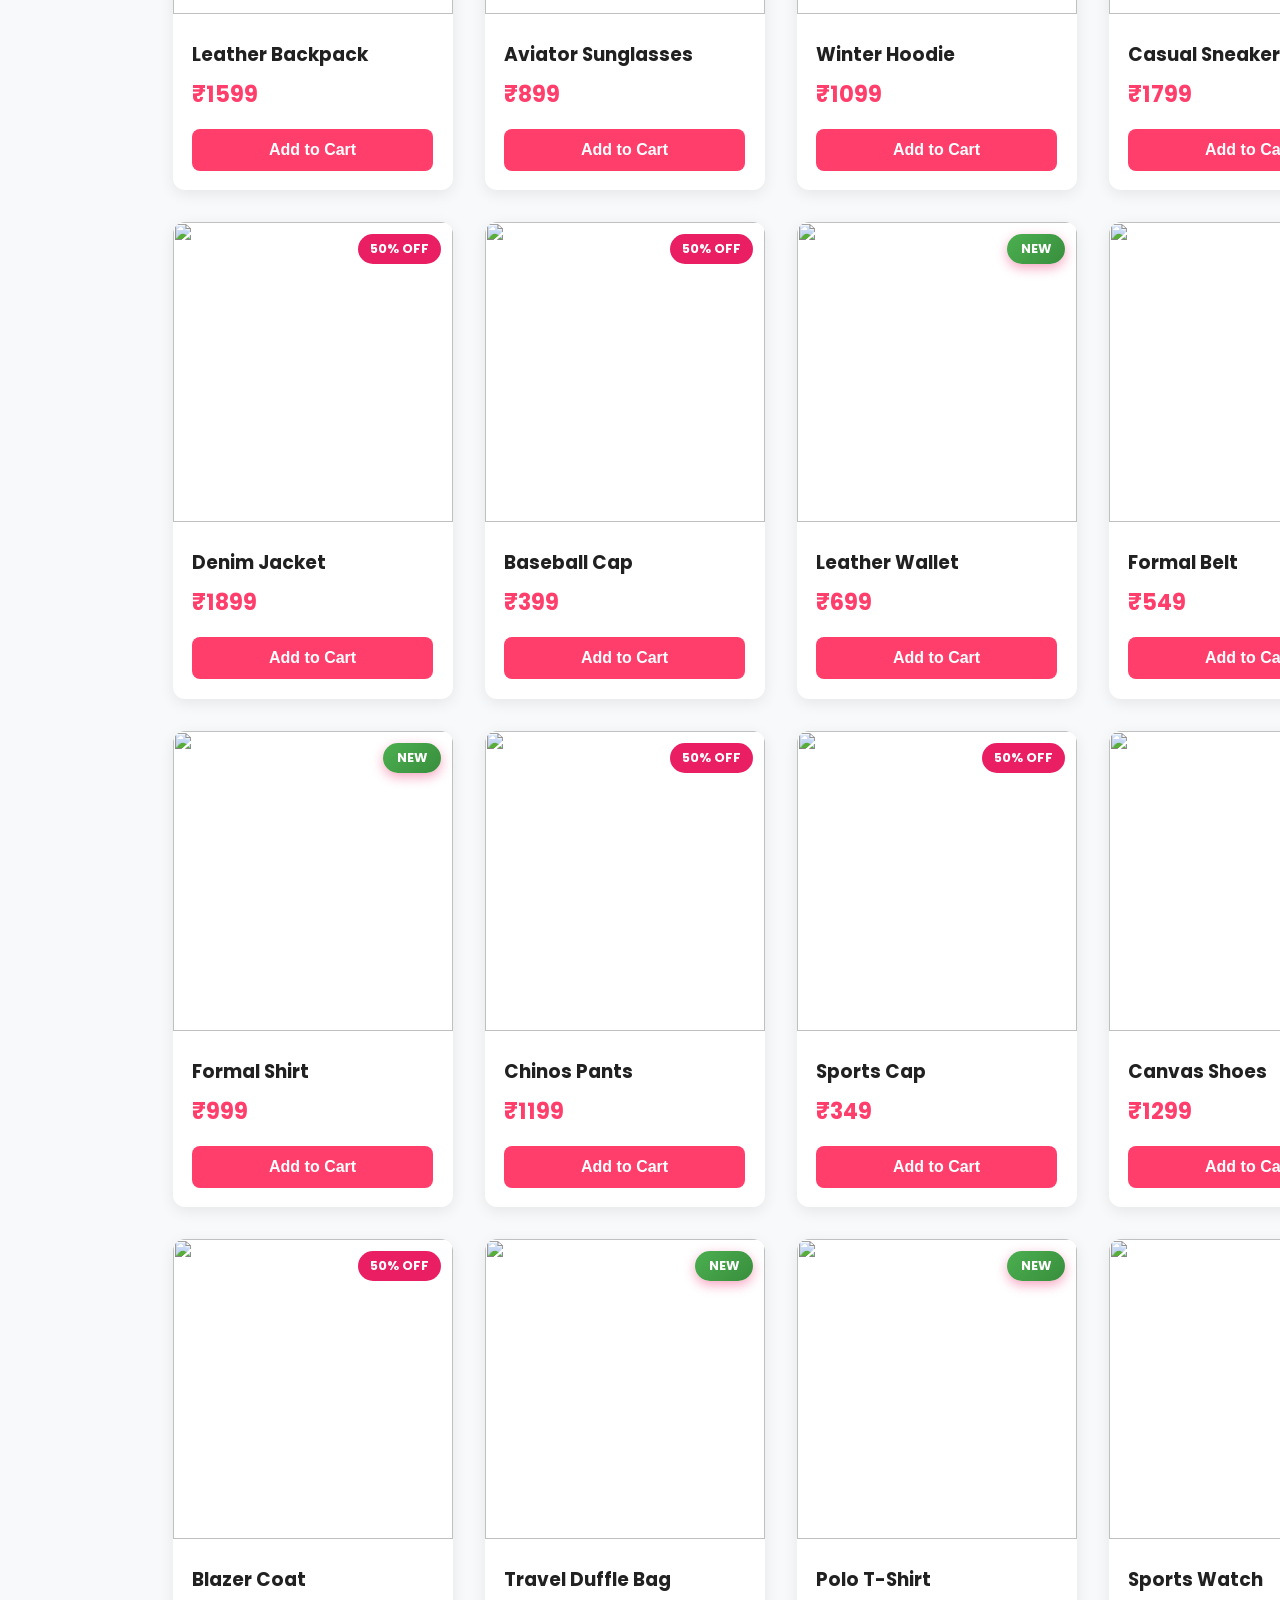
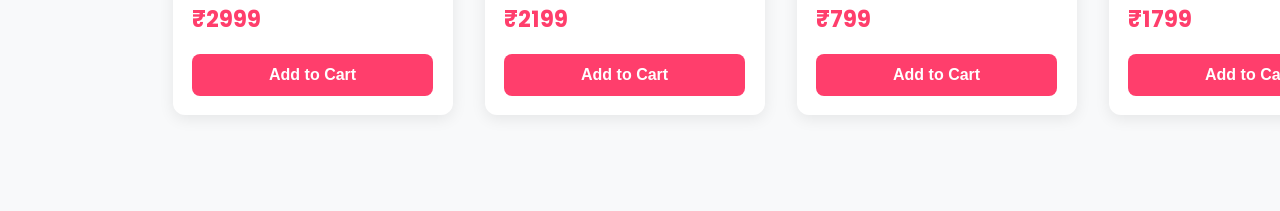
==== commit cf5ffe3b: "Update index.html" ====
--- a/index.html
+++ b/index.html
@@ -90,10 +90,11 @@
 <body>
 
   <nav>
-    <h1>MiniShop</h1>
-    <a href="/cart">Cart (<span id="cart-count">0</span>)</a>
-  </nav>
-
+  <h1>Mini Shop</h1>
+  <a href="cart.html" style="text-decoration:none; color:#333; font-weight:600;">
+    Cart (<span id="cart-count">0</span>)
+  </a>
+</nav>
   <!-- HERO SECTION - PEHLE YE AAYEGA -->
   <div class="hero">
     <h2>Summer Sale Live Now! 🔥</h2>
@@ -107,7 +108,7 @@
   <div class="product-info">
     <h3>Premium Cotton T-Shirt</h3>
     <p class="price">₹599 <span>₹1299</span></p>
-    <button class="btn" onclick="addToCart(1,'Premium Cotton T-Shirt',599,'image-link')">Add to Cart</button>
+   <button class="btn" onclick="addToCart(1, 'Premium Cotton T-shirt', 599, 'img1.jpg', event)">Add to Cart</button>
   </div>
 </div>
 
@@ -118,45 +119,45 @@
     <div class="products">
       <div class="products">
 
-  <!-- 1 --> <div class="product-card"><span style="position:absolute; top:12px; right:12px; background:#e91e63; color:white; padding:6px 12px; border-radius:20px; font-weight:700; font-size:0.8rem; z-index:10;">50% OFF</span><img src="https://images.unsplash.com/photo-1521572163474-6864f9cf17ab?w=400"><div class="product-info"><h3>Premium Cotton T-Shirt</h3><p class="price">₹599</p><button class="btn" onclick="addToCart(1,'Premium Cotton T-Shirt',599,'https://images.unsplash.com/photo-1521572163474-6864f9cf17ab?w=400')">Add to Cart</button></div></div>
+  <!-- 1 --> <div class="product-card"><span style="position:absolute; top:12px; right:12px; background:#e91e63; color:white; padding:6px 12px; border-radius:20px; font-weight:700; font-size:0.8rem; z-index:10;">50% OFF</span><img src="https://images.unsplash.com/photo-1521572163474-6864f9cf17ab?w=400"><div class="product-info"><h3>Premium Cotton T-Shirt</h3><p class="price">₹599</p> <button class="btn" onclick="addToCart(1, 'Premium Cotton T-shirt', 599, 'img1.jpg', event)">Add to Cart</button></div></div>
   
-  <!-- 2 --> <div class="product-card"><span style="position:absolute; top:12px; right:12px; background:#e91e63; color:white; padding:6px 12px; border-radius:20px; font-weight:700; font-size:0.8rem; z-index:10;">50% OFF</span><img src="https://images.unsplash.com/photo-1542272604-787c3835535d?w=400"><div class="product-info"><h3>Slim Fit Denim Jeans</h3><p class="price">₹1299</p><button class="btn" onclick="addToCart(2,'Slim Fit Denim Jeans',1299,'https://images.unsplash.com/photo-1542272604-787c3835535d?w=400')">Add to Cart</button></div></div>
+  <!-- 2 --> <div class="product-card"><span style="position:absolute; top:12px; right:12px; background:#e91e63; color:white; padding:6px 12px; border-radius:20px; font-weight:700; font-size:0.8rem; z-index:10;">50% OFF</span><img src="https://images.unsplash.com/photo-1542272604-787c3835535d?w=400"><div class="product-info"><h3>Slim Fit Denim Jeans</h3><p class="price">₹1299</p><button class="btn" onclick="addToCart(2,'Slim Fit Denim Jeans',1299,'https://images.unsplash.com/photo-1542272604-787c3835535d?w=400', event)">Add to Cart</button></div></div>
   
   <!-- 3 --> <div class="product-card"><span class="sale-badge" style="background:linear-gradient(135deg, #4caf50 0%, #388e3c 100%);">NEW</span><img src="https://images.unsplash.com/photo-1542291026-7eec264c27ff?w=400"><div class="product-info"><h3>Running Sports Shoes</h3><p class="price">₹1999</p><button class="btn" onclick="addToCart(3,'Running Sports Shoes',1999,'https://images.unsplash.com/photo-1542291026-7eec264c27ff?w=400')">Add to Cart</button></div></div>
   
-  <!-- 4 --> <div class="product-card"><span style="position:absolute; top:12px; right:12px; background:#e91e63; color:white; padding:6px 12px; border-radius:20px; font-weight:700; font-size:0.8rem; z-index:10;">50% OFF</span><img src="https://images.unsplash.com/photo-1523275335684-37898b6baf30?w=400"><div class="product-info"><h3>Smart Wrist Watch</h3><p class="price">₹2499</p><button class="btn" onclick="addToCart(4,'Smart Wrist Watch',2499,'https://images.unsplash.com/photo-1523275335684-37898b6baf30?w=400')">Add to Cart</button></div></div>
+  <!-- 4 --> <div class="product-card"><span style="position:absolute; top:12px; right:12px; background:#e91e63; color:white; padding:6px 12px; border-radius:20px; font-weight:700; font-size:0.8rem; z-index:10;">50% OFF</span><img src="https://images.unsplash.com/photo-1523275335684-37898b6baf30?w=400"><div class="product-info"><h3>Smart Wrist Watch</h3><p class="price">₹2499</p><button class="btn" onclick="addToCart(4,'Smart Wrist Watch',2499,'https://images.unsplash.com/photo-1523275335684-37898b6baf30?w=400', event)">Add to Cart</button></div></div>
   
-  <!-- 5 --> <div class="product-card"><span class="sale-badge" style="background:linear-gradient(135deg, #4caf50 0%, #388e3c 100%);">NEW</span><img src="https://images.unsplash.com/photo-1553062407-98eeb64c6a62?w=400"><div class="product-info"><h3>Leather Backpack</h3><p class="price">₹1599</p><button class="btn" onclick="addToCart(5,'Leather Backpack',1599,'https://images.unsplash.com/photo-1553062407-98eeb64c6a62?w=400')">Add to Cart</button></div></div>
+  <!-- 5 --> <div class="product-card"><span class="sale-badge" style="background:linear-gradient(135deg, #4caf50 0%, #388e3c 100%);">NEW</span><img src="https://images.unsplash.com/photo-1553062407-98eeb64c6a62?w=400"><div class="product-info"><h3>Leather Backpack</h3><p class="price">₹1599</p><button class="btn" onclick="addToCart(5,'Leather Backpack',1599,'https://images.unsplash.com/photo-1553062407-98eeb64c6a62?w=400', event)">Add to Cart</button></div></div>
   
-  <!-- 6 --> <div class="product-card"><span style="position:absolute; top:12px; right:12px; background:#e91e63; color:white; padding:6px 12px; border-radius:20px; font-weight:700; font-size:0.8rem; z-index:10;">50% OFF</span><img src="https://images.unsplash.com/photo-1572635196237-14b3f281503f?w=400"><div class="product-info"><h3>Aviator Sunglasses</h3><p class="price">₹899</p><button class="btn" onclick="addToCart(6,'Aviator Sunglasses',899,'https://images.unsplash.com/photo-1572635196237-14b3f281503f?w=400')">Add to Cart</button></div></div>
+  <!-- 6 --> <div class="product-card"><span style="position:absolute; top:12px; right:12px; background:#e91e63; color:white; padding:6px 12px; border-radius:20px; font-weight:700; font-size:0.8rem; z-index:10;">50% OFF</span><img src="https://images.unsplash.com/photo-1572635196237-14b3f281503f?w=400"><div class="product-info"><h3>Aviator Sunglasses</h3><p class="price">₹899</p><button class="btn" onclick="addToCart(6,'Aviator Sunglasses',899,'https://images.unsplash.com/photo-1572635196237-14b3f281503f?w=400', event)">Add to Cart</button></div></div>
   
-  <!-- 7 --> <div class="product-card"><span style="position:absolute; top:12px; right:12px; background:#e91e63; color:white; padding:6px 12px; border-radius:20px; font-weight:700; font-size:0.8rem; z-index:10;">50% OFF</span><img src="https://images.unsplash.com/photo-1556821840-3a63f95609a7?w=400"><div class="product-info"><h3>Winter Hoodie</h3><p class="price">₹1099</p><button class="btn" onclick="addToCart(7,'Winter Hoodie',1099,'https://images.unsplash.com/photo-1556821840-3a63f95609a7?w=400')">Add to Cart</button></div></div>
+  <!-- 7 --> <div class="product-card"><span style="position:absolute; top:12px; right:12px; background:#e91e63; color:white; padding:6px 12px; border-radius:20px; font-weight:700; font-size:0.8rem; z-index:10;">50% OFF</span><img src="https://images.unsplash.com/photo-1556821840-3a63f95609a7?w=400"><div class="product-info"><h3>Winter Hoodie</h3><p class="price">₹1099</p><button class="btn" onclick="addToCart(7,'Winter Hoodie',1099,'https://images.unsplash.com/photo-1556821840-3a63f95609a7?w=400', event)">Add to Cart</button></div></div>
   
-  <!-- 8 --> <div class="product-card"><span class="sale-badge" style="background:linear-gradient(135deg, #4caf50 0%, #388e3c 100%);">NEW</span><img src="https://images.unsplash.com/photo-1560769629-975ec94e6a86?w=400"><div class="product-info"><h3>Casual Sneakers</h3><p class="price">₹1799</p><button class="btn" onclick="addToCart(8,'Casual Sneakers',1799,'https://images.unsplash.com/photo-1560769629-975ec94e6a86?w=400')">Add to Cart</button></div></div>
+  <!-- 8 --> <div class="product-card"><span class="sale-badge" style="background:linear-gradient(135deg, #4caf50 0%, #388e3c 100%);">NEW</span><img src="https://images.unsplash.com/photo-1560769629-975ec94e6a86?w=400"><div class="product-info"><h3>Casual Sneakers</h3><p class="price">₹1799</p><button class="btn" onclick="addToCart(8,'Casual Sneakers',1799,'https://images.unsplash.com/photo-1560769629-975ec94e6a86?w=400', event)">Add to Cart</button></div></div>
   
-  <!-- 9 --> <div class="product-card"><span style="position:absolute; top:12px; right:12px; background:#e91e63; color:white; padding:6px 12px; border-radius:20px; font-weight:700; font-size:0.8rem; z-index:10;">50% OFF</span><img src="https://images.unsplash.com/photo-1551028719-00167b16eac5?w=400"><div class="product-info"><h3>Denim Jacket</h3><p class="price">₹1899</p><button class="btn" onclick="addToCart(9,'Denim Jacket',1899,'https://images.unsplash.com/photo-1551028719-00167b16eac5?w=400')">Add to Cart</button></div></div>
+  <!-- 9 --> <div class="product-card"><span style="position:absolute; top:12px; right:12px; background:#e91e63; color:white; padding:6px 12px; border-radius:20px; font-weight:700; font-size:0.8rem; z-index:10;">50% OFF</span><img src="https://images.unsplash.com/photo-1551028719-00167b16eac5?w=400"><div class="product-info"><h3>Denim Jacket</h3><p class="price">₹1899</p><button class="btn" onclick="addToCart(9,'Denim Jacket',1899,'https://images.unsplash.com/photo-1551028719-00167b16eac5?w=400', event)">Add to Cart</button></div></div>
   
-  <!-- 10 --> <div class="product-card"><span style="position:absolute; top:12px; right:12px; background:#e91e63; color:white; padding:6px 12px; border-radius:20px; font-weight:700; font-size:0.8rem; z-index:10;">50% OFF</span><img src="https://images.unsplash.com/photo-1588850561407-ed78c282e89b?w=400"><div class="product-info"><h3>Baseball Cap</h3><p class="price">₹399</p><button class="btn" onclick="addToCart(10,'Baseball Cap',399,'https://images.unsplash.com/photo-1588850561407-ed78c282e89b?w=400')">Add to Cart</button></div></div>
+  <!-- 10 --> <div class="product-card"><span style="position:absolute; top:12px; right:12px; background:#e91e63; color:white; padding:6px 12px; border-radius:20px; font-weight:700; font-size:0.8rem; z-index:10;">50% OFF</span><img src="https://images.unsplash.com/photo-1588850561407-ed78c282e89b?w=400"><div class="product-info"><h3>Baseball Cap</h3><p class="price">₹399</p><button class="btn" onclick="addToCart(10,'Baseball Cap',399,'https://images.unsplash.com/photo-1588850561407-ed78c282e89b?w=400', event)">Add to Cart</button></div></div>
   
-  <!-- 11 --> <div class="product-card"><span class="sale-badge" style="background:linear-gradient(135deg, #4caf50 0%, #388e3c 100%);">NEW</span><img src="https://images.unsplash.com/photo-1627123424574-724758594e93?w=400"><div class="product-info"><h3>Leather Wallet</h3><p class="price">₹699</p><button class="btn" onclick="addToCart(11,'Leather Wallet',699,'https://images.unsplash.com/photo-1627123424574-724758594e93?w=400')">Add to Cart</button></div></div>
+  <!-- 11 --> <div class="product-card"><span class="sale-badge" style="background:linear-gradient(135deg, #4caf50 0%, #388e3c 100%);">NEW</span><img src="https://images.unsplash.com/photo-1627123424574-724758594e93?w=400"><div class="product-info"><h3>Leather Wallet</h3><p class="price">₹699</p><button class="btn" onclick="addToCart(11,'Leather Wallet',699,'https://images.unsplash.com/photo-1627123424574-724758594e93?w=400', event)">Add to Cart</button></div></div>
   
-  <!-- 12 --> <div class="product-card"><span style="position:absolute; top:12px; right:12px; background:#e91e63; color:white; padding:6px 12px; border-radius:20px; font-weight:700; font-size:0.8rem; z-index:10;">50% OFF</span><img src="https://images.unsplash.com/photo-1531310197839-ccf54634509e?w=400"><div class="product-info"><h3>Formal Belt</h3><p class="price">₹549</p><button class="btn" onclick="addToCart(12,'Formal Belt',549,'https://images.unsplash.com/photo-1531310197839-ccf54634509e?w=400')">Add to Cart</button></div></div>
+  <!-- 12 --> <div class="product-card"><span style="position:absolute; top:12px; right:12px; background:#e91e63; color:white; padding:6px 12px; border-radius:20px; font-weight:700; font-size:0.8rem; z-index:10;">50% OFF</span><img src="https://images.unsplash.com/photo-1531310197839-ccf54634509e?w=400"><div class="product-info"><h3>Formal Belt</h3><p class="price">₹549</p><button class="btn" onclick="addToCart(12,'Formal Belt',549,'https://images.unsplash.com/photo-1531310197839-ccf54634509e?w=400', event)">Add to Cart</button></div></div>
   
-  <!-- 13 --> <div class="product-card"><span class="sale-badge" style="background:linear-gradient(135deg, #4caf50 0%, #388e3c 100%);">NEW</span><img src="https://images.unsplash.com/photo-1591047139829-d91aecb6caea?w=400"><div class="product-info"><h3>Formal Shirt</h3><p class="price">₹999</p><button class="btn" onclick="addToCart(13,'Formal Shirt',999,'https://images.unsplash.com/photo-1591047139829-d91aecb6caea?w=400')">Add to Cart</button></div></div>
+  <!-- 13 --> <div class="product-card"><span class="sale-badge" style="background:linear-gradient(135deg, #4caf50 0%, #388e3c 100%);">NEW</span><img src="https://images.unsplash.com/photo-1591047139829-d91aecb6caea?w=400"><div class="product-info"><h3>Formal Shirt</h3><p class="price">₹999</p><button class="btn" onclick="addToCart(13,'Formal Shirt',999,'https://images.unsplash.com/photo-1591047139829-d91aecb6caea?w=400', event)">Add to Cart</button></div></div>
   
-  <!-- 14 --> <div class="product-card"><span style="position:absolute; top:12px; right:12px; background:#e91e63; color:white; padding:6px 12px; border-radius:20px; font-weight:700; font-size:0.8rem; z-index:10;">50% OFF</span><img src="https://images.unsplash.com/photo-1618354691744-3d7e04f68ac0?w=400"><div class="product-info"><h3>Chinos Pants</h3><p class="price">₹1199</p><button class="btn" onclick="addToCart(14,'Chinos Pants',1199,'https://images.unsplash.com/photo-1618354691744-3d7e04f68ac0?w=400')">Add to Cart</button></div></div>
+  <!-- 14 --> <div class="product-card"><span style="position:absolute; top:12px; right:12px; background:#e91e63; color:white; padding:6px 12px; border-radius:20px; font-weight:700; font-size:0.8rem; z-index:10;">50% OFF</span><img src="https://images.unsplash.com/photo-1618354691744-3d7e04f68ac0?w=400"><div class="product-info"><h3>Chinos Pants</h3><p class="price">₹1199</p><button class="btn" onclick="addToCart(14,'Chinos Pants',1199,'https://images.unsplash.com/photo-1618354691744-3d7e04f68ac0?w=400', event)">Add to Cart</button></div></div>
   
-  <!-- 15 --> <div class="product-card"><span style="position:absolute; top:12px; right:12px; background:#e91e63; color:white; padding:6px 12px; border-radius:20px; font-weight:700; font-size:0.8rem; z-index:10;">50% OFF</span><img src="https://images.unsplash.com/photo-1543163521-1bf539c55dd2?w=400"><div class="product-info"><h3>Sports Cap</h3><p class="price">₹349</p><button class="btn" onclick="addToCart(15,'Sports Cap',349,'https://images.unsplash.com/photo-1543163521-1bf539c55dd2?w=400')">Add to Cart</button></div></div>
+  <!-- 15 --> <div class="product-card"><span style="position:absolute; top:12px; right:12px; background:#e91e63; color:white; padding:6px 12px; border-radius:20px; font-weight:700; font-size:0.8rem; z-index:10;">50% OFF</span><img src="https://images.unsplash.com/photo-1543163521-1bf539c55dd2?w=400"><div class="product-info"><h3>Sports Cap</h3><p class="price">₹349</p><button class="btn" onclick="addToCart(15,'Sports Cap',349,'https://images.unsplash.com/photo-1543163521-1bf539c55dd2?w=400', event)">Add to Cart</button></div></div>
   
-  <!-- 16 --> <div class="product-card"><span class="sale-badge" style="background:linear-gradient(135deg, #4caf50 0%, #388e3c 100%);">NEW</span><img src="https://images.unsplash.com/photo-1560762484-99e7cd42bd01?w=400"><div class="product-info"><h3>Canvas Shoes</h3><p class="price">₹1299</p><button class="btn" onclick="addToCart(16,'Canvas Shoes',1299,'https://images.unsplash.com/photo-1560762484-99e7cd42bd01?w=400')">Add to Cart</button></div></div>
+  <!-- 16 --> <div class="product-card"><span class="sale-badge" style="background:linear-gradient(135deg, #4caf50 0%, #388e3c 100%);">NEW</span><img src="https://images.unsplash.com/photo-1560762484-99e7cd42bd01?w=400"><div class="product-info"><h3>Canvas Shoes</h3><p class="price">₹1299</p><button class="btn" onclick="addToCart(16,'Canvas Shoes',1299,'https://images.unsplash.com/photo-1560762484-99e7cd42bd01?w=400', event)">Add to Cart</button></div></div>
   
-  <!-- 17 --> <div class="product-card"><span style="position:absolute; top:12px; right:12px; background:#e91e63; color:white; padding:6px 12px; border-radius:20px; font-weight:700; font-size:0.8rem; z-index:10;">50% OFF</span><img src="https://images.unsplash.com/photo-1583743814966-8936f5b7be1a?w=400"><div class="product-info"><h3>Blazer Coat</h3><p class="price">₹2999</p><button class="btn" onclick="addToCart(17,'Blazer Coat',2999,'https://images.unsplash.com/photo-1583743814966-8936f5b7be1a?w=400')">Add to Cart</button></div></div>
+  <!-- 17 --> <div class="product-card"><span style="position:absolute; top:12px; right:12px; background:#e91e63; color:white; padding:6px 12px; border-radius:20px; font-weight:700; font-size:0.8rem; z-index:10;">50% OFF</span><img src="https://images.unsplash.com/photo-1583743814966-8936f5b7be1a?w=400"><div class="product-info"><h3>Blazer Coat</h3><p class="price">₹2999</p><button class="btn" onclick="addToCart(17,'Blazer Coat',2999,'https://images.unsplash.com/photo-1583743814966-8936f5b7be1a?w=400', event)">Add to Cart</button></div></div>
   
-  <!-- 18 --> <div class="product-card"><span class="sale-badge" style="background:linear-gradient(135deg, #4caf50 0%, #388e3c 100%);">NEW</span><img src="https://images.unsplash.com/photo-1583394838336-acd977736f90?w=400"><div class="product-info"><h3>Travel Duffle Bag</h3><p class="price">₹2199</p><button class="btn" onclick="addToCart(18,'Travel Duffle Bag',2199,'https://images.unsplash.com/photo-1583394838336-acd977736f90?w=400')">Add to Cart</button></div></div>
+  <!-- 18 --> <div class="product-card"><span class="sale-badge" style="background:linear-gradient(135deg, #4caf50 0%, #388e3c 100%);">NEW</span><img src="https://images.unsplash.com/photo-1583394838336-acd977736f90?w=400"><div class="product-info"><h3>Travel Duffle Bag</h3><p class="price">₹2199</p><button class="btn" onclick="addToCart(18,'Travel Duffle Bag',2199,'https://images.unsplash.com/photo-1583394838336-acd977736f90?w=400',event)">Add to Cart</button></div></div>
   
-  <!-- 19 --> <div class="product-card"><span class="sale-badge" style="background:linear-gradient(135deg, #4caf50 0%, #388e3c 100%);">NEW</span><img src="https://images.unsplash.com/photo-1611312449408-fce27cdbb7?w=400"><div class="product-info"><h3>Polo T-Shirt</h3><p class="price">₹799</p><button class="btn" onclick="addToCart(19,'Polo T-Shirt',799,'https://images.unsplash.com/photo-1611312449408-fce27cdbb7?w=400')">Add to Cart</button></div></div>
+  <!-- 19 --> <div class="product-card"><span class="sale-badge" style="background:linear-gradient(135deg, #4caf50 0%, #388e3c 100%);">NEW</span><img src="https://images.unsplash.com/photo-1611312449408-fce27cdbb7?w=400"><div class="product-info"><h3>Polo T-Shirt</h3><p class="price">₹799</p><button class="btn" onclick="addToCart(19,'Polo T-Shirt',799,'https://images.unsplash.com/photo-1611312449408-fce27cdbb7?w=400', event)">Add to Cart</button></div></div>
   
-  <!-- 20 --> <div class="product-card"><span style="position:absolute; top:12px; right:12px; background:#e91e63; color:white; padding:6px 12px; border-radius:20px; font-weight:700; font-size:0.8rem; z-index:10;">50% OFF</span><img src="https://images.unsplash.com/photo-1549298916-b41d501d3772?w=400"><div class="product-info"><h3>Sports Watch</h3><p class="price">₹1799</p><button class="btn" onclick="addToCart(20,'Sports Watch',1799,'https://images.unsplash.com/photo-1549298916-b41d501d3772?w=400')">Add to Cart</button></div></div>
+  <!-- 20 --> <div class="product-card"><span style="position:absolute; top:12px; right:12px; background:#e91e63; color:white; padding:6px 12px; border-radius:20px; font-weight:700; font-size:0.8rem; z-index:10;">50% OFF</span><img src="https://images.unsplash.com/photo-1549298916-b41d501d3772?w=400"><div class="product-info"><h3>Sports Watch</h3><p class="price">₹1799</p><button class="btn" onclick="addToCart(20,'Sports Watch',1799,'https://images.unsplash.com/photo-1549298916-b41d501d3772?w=400', event)">Add to Cart</button></div></div>
 </div>
 
   </div>
--- a/css/style.css
+++ b/css/style.css
@@ -1,4 +1,6 @@
 @import url('https://fonts.googleapis.com/css2?family=Poppins:wght@300;400;500;600;700;800&display=swap');
+
+
 
 :root {
   --primary: #e91e63;
@@ -13,6 +15,25 @@
   font-family: 'Poppins', sans-serif; 
   background: var(--light);
   color: var(--dark);
+}
+.sale-badge {
+  position: absolute;
+  top: 12px;
+  right: 12px;
+  background: linear-gradient(135deg, #e91e63 0%, #d81b60 100%);
+  color: white;
+  padding: 6px 14px;
+  border-radius: 20px;
+  font-weight: 700;
+  font-size: 0.8rem;
+  z-index: 10;
+  box-shadow: 0 4px 12px rgba(233, 30, 99, 0.4);
+  animation: pulse 2s infinite;
+}
+
+@keyframes pulse {
+ 0%, 100% { transform: scale(1); }
+  50% { transform: scale(1.05); }
 }
 
 /* NAVBAR - Glass effect */
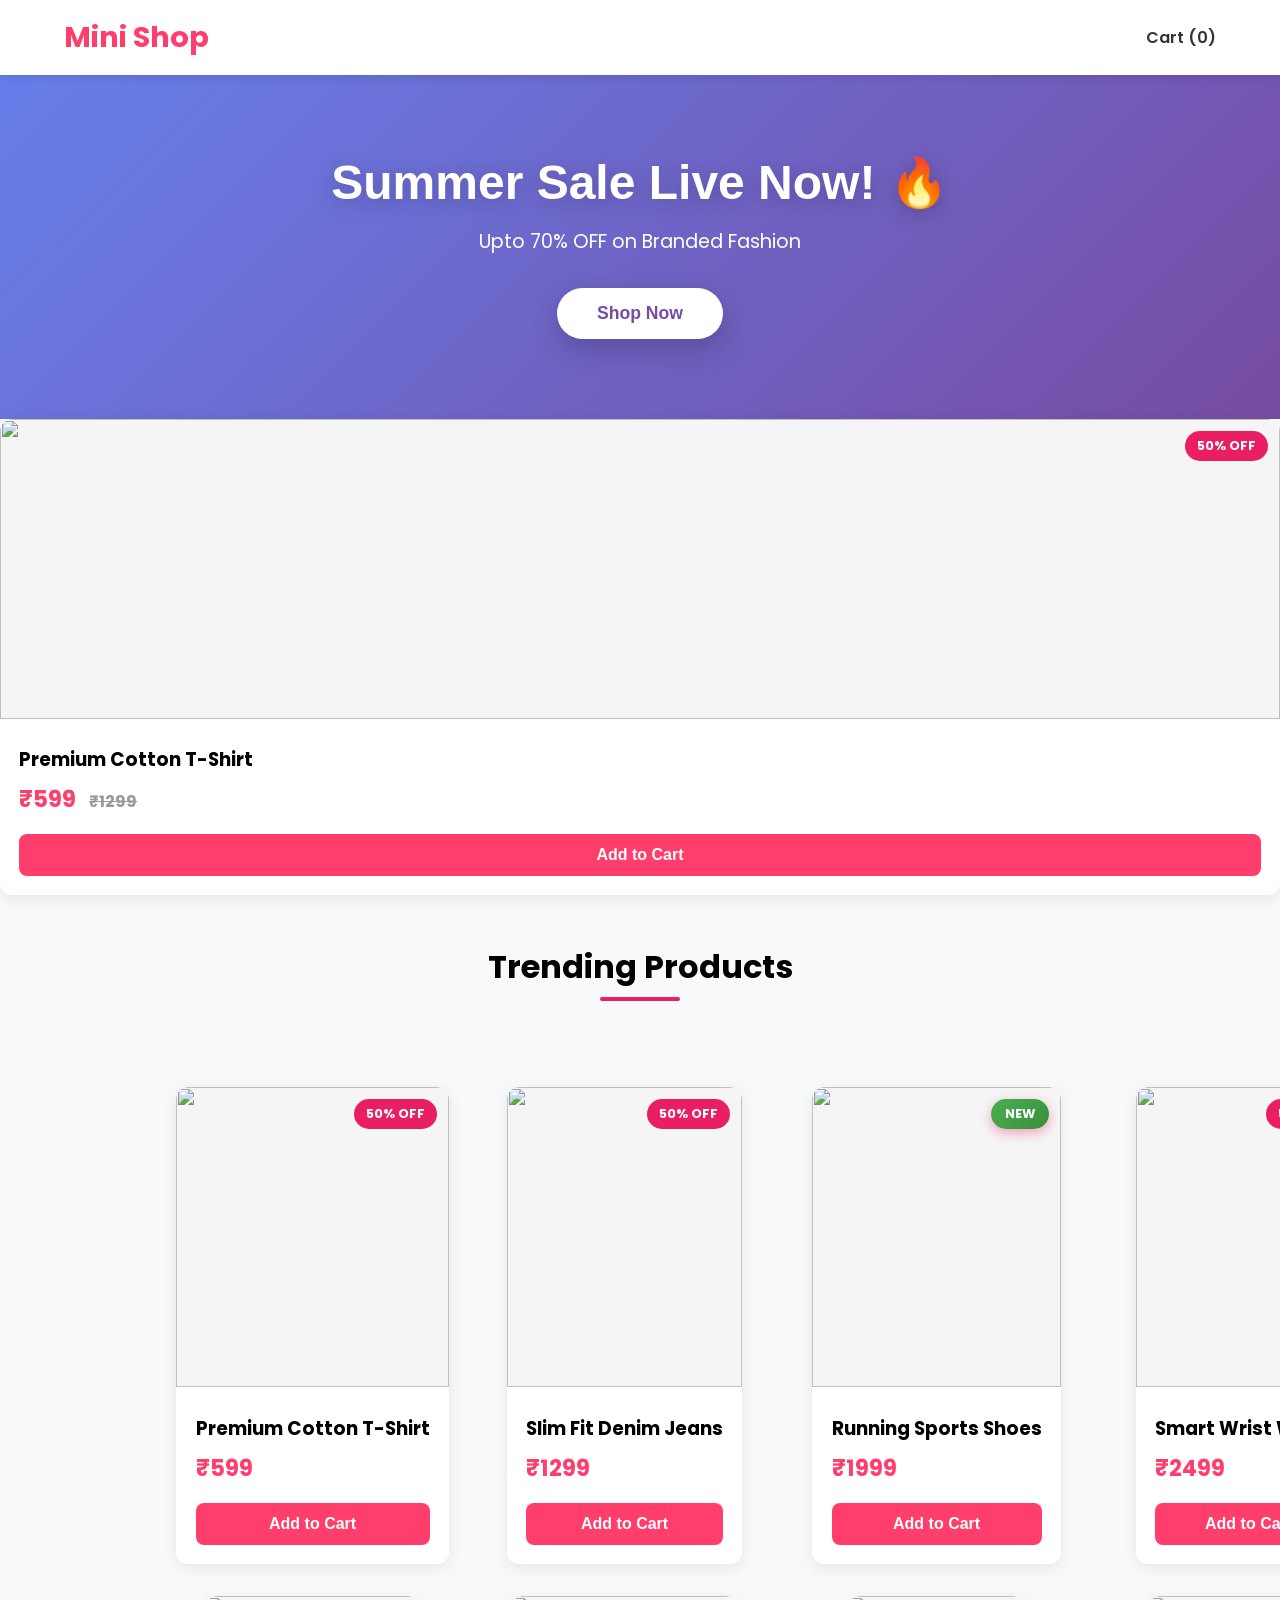
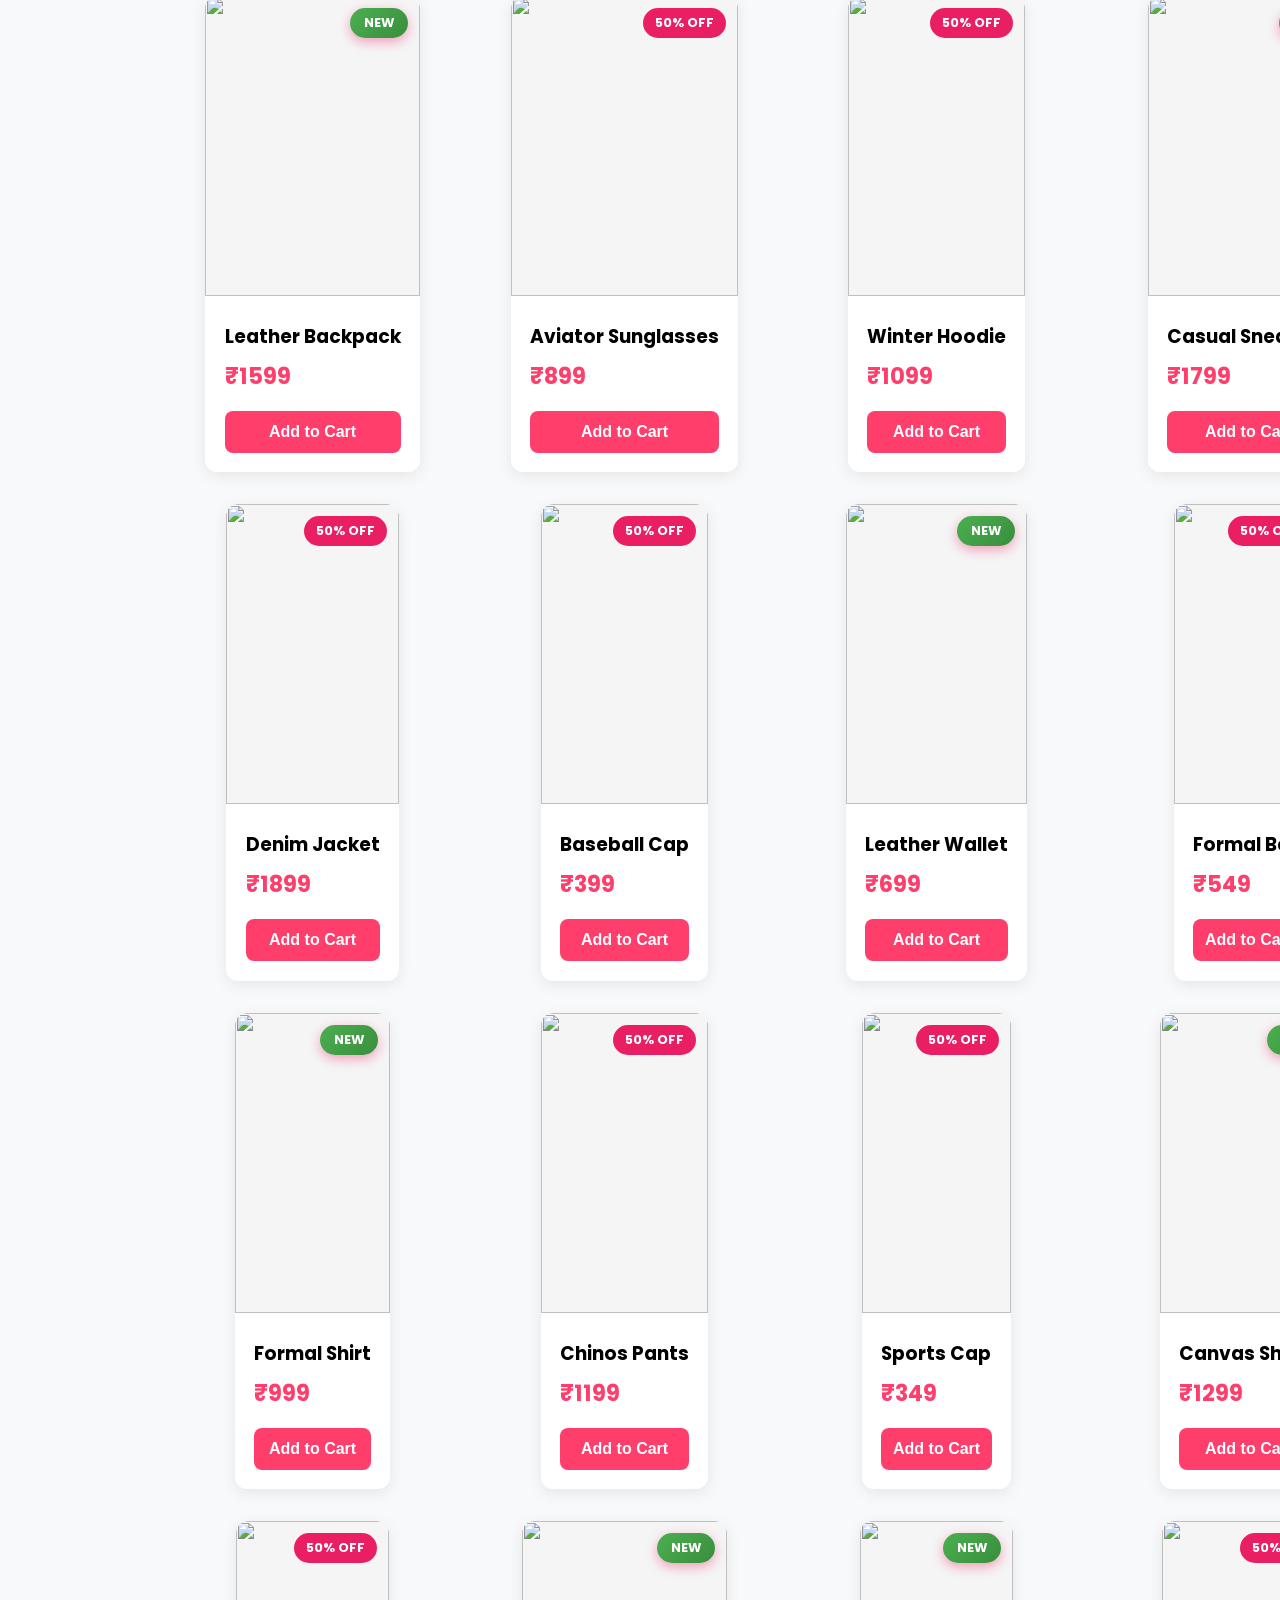
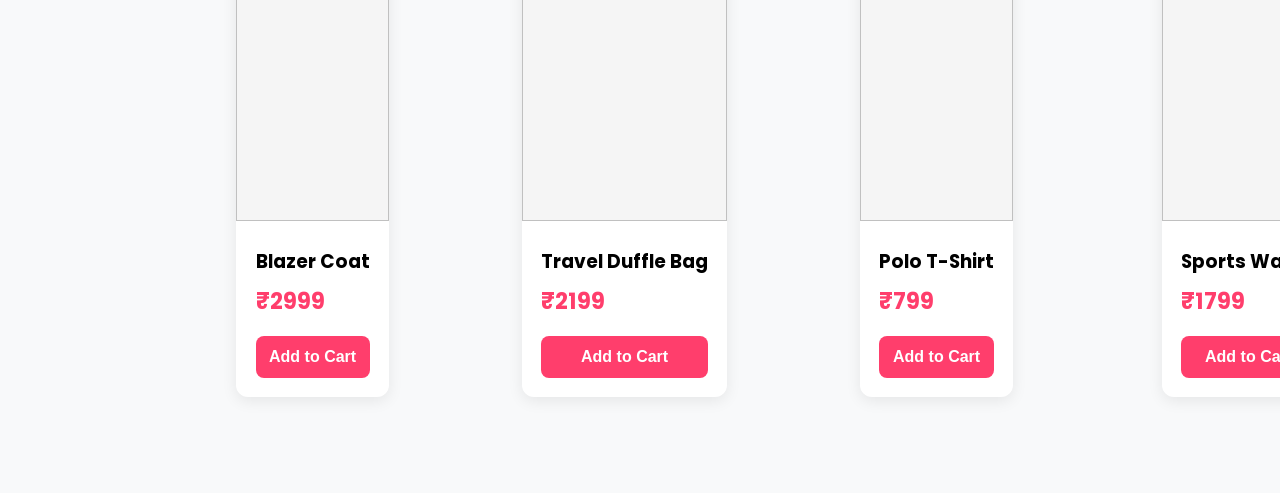
==== commit 42506b6d: "Update index.html" ====
--- a/index.html
+++ b/index.html
@@ -104,7 +104,7 @@
 
   <div class="product-card">
   <span class="badge">50% OFF</span>
-  <img src="image-link" alt="T-Shirt">
+ <img src="img1.jpg" alt="" style="background:#f5f5f5">
   <div class="product-info">
     <h3>Premium Cotton T-Shirt</h3>
     <p class="price">₹599 <span>₹1299</span></p>
--- a/css/style.css
+++ b/css/style.css
@@ -12,9 +12,15 @@
 * { margin: 0; padding: 0; box-sizing: border-box; }
 html { scroll-behavior: smooth; }
 body { 
-  font-family: 'Poppins', sans-serif; 
-  background: var(--light);
-  color: var(--dark);
+ 
+  margin: 0;
+  font-family: 'Poppins', sans-serif;
+  background: 
+    linear-gradient(rgba(255,255,255,0.96), rgba(255,255,255,0.96)),
+    url('data:image/svg+xml,<svg width="60" height="60" xmlns="http://www.w3.org/2000/svg"><rect width="60" height="60" fill="none" stroke="%23e91e63" stroke-width="0.5" stroke-dasharray="4,4"/></svg>');
+  background-size: 60px 60px;
+
+  
 }
 .sale-badge {
   position: absolute;
@@ -92,9 +98,9 @@
 
 /* PRODUCTS GRID - Perfect alignment */
 .container {
-  max-width: 1400px;
+  max-width: 1300px;
   margin: 0 auto;
-  padding: 4rem 5%;
+  padding: 40px 20px;
 }
 .section-title {
   font-size: 2.5rem;
@@ -117,24 +123,25 @@
 
 .products {
   display: grid;
-  grid-template-columns: repeat(auto-fill, minmax(280px, 1fr));
-  gap: 2.5rem;
+  grid-template-columns: repeat(auto-fit, minmax(280px, 1fr));
+  gap: 30px;
+  justify-items: center;
 }
 
 /* PRODUCT CARD - Premium Polish */
 .product-card {
+  position: relative;
   background: white;
   border-radius: 16px;
   overflow: hidden;
-  box-shadow: 0 4px 20px rgba(0,0,0,0.06);
-  transition: all 0.4s cubic-bezier(0.175, 0.885, 0.32, 1.275);
-  position: relative;
-  animation: fadeInUp 0.6s ease-out both;
+  box-shadow: 0 4px 20px rgba(0,0,0,0.08);
+  transition: transform 0.3s;
 }
 .product-card:hover {
-  transform: translateY(-12px);
-  box-shadow: 0 20px 40px rgba(233, 30, 99, 0.15);
-}
+  transform: translateY(-8px);
+  box-shadow: 0 12px 40px rgba(0,0,0,0.15);
+}
+  
 
 /* SALE BADGE */
 .badge {
@@ -222,3 +229,25 @@
   display: inline-block;
   transition: transform 0.3s;
 }
+.product-card img {
+  width: 100%;
+  height: 320px; /* Photo badi */
+  object-fit: cover; /* Crop ho ke fit */
+  background: #f5f5f5; /* Image aane tak grey bg */
+  border-radius: 12px 12px 0 0;
+}
+body {
+  background: 
+    linear-gradient(rgba(255,255,255,0.96), rgba(255,255,255,0.96)),
+    url('data:image/svg+xml...pink grid...');
+}
+
+.container {
+  margin: 0 auto;
+  padding: 40px 20px;
+}
+
+.product-card img {
+  height: 320px;
+  object-fit: cover;
+}
